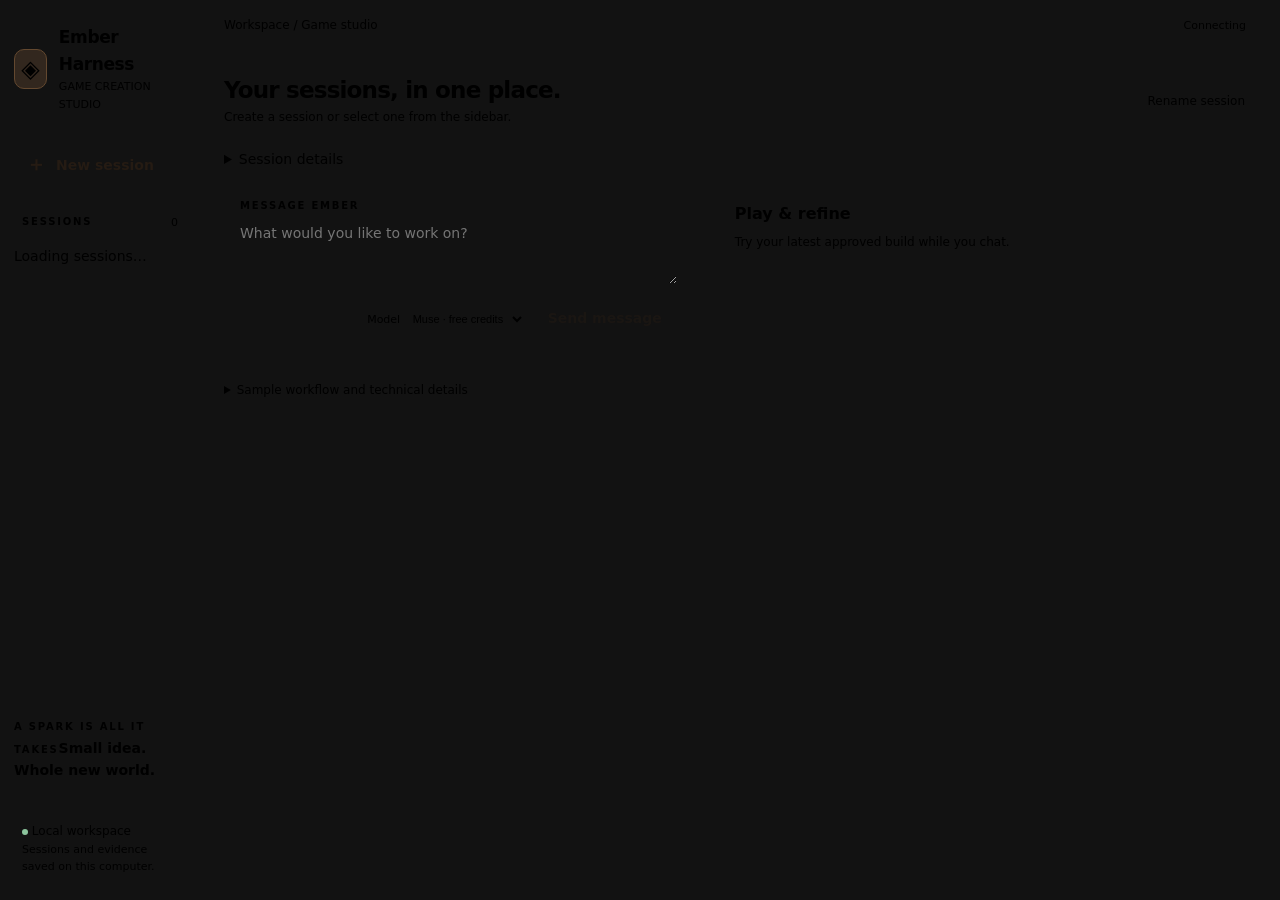
==== ember_harness/ui.html @ b98ec4d0 "Keep game artwork in playable plans and recover swapped page sources" ====
<!doctype html>
<html lang="en"><head><meta charset="utf-8"><meta name="viewport" content="width=device-width,initial-scale=1"><title>Ember Harness</title>
<style>
:root{color-scheme:dark;font:14px/1.6 Inter,Segoe UI,system-ui,sans-serif;background:var(--canvas);color:var(--ink)}*{box-sizing:border-box}body{margin:0}button,input,textarea{font:inherit}button{cursor:pointer;color:inherit}button:disabled{opacity:.45;cursor:default}button:focus-visible,input:focus-visible,textarea:focus-visible,summary:focus-visible{outline:2px solid var(--accent);outline-offset:3px}[hidden]{display:none!important}.layout{display:grid;grid-template-columns:270px minmax(0,1fr);min-height:100vh}.sidebar{background:var(--sidebar);border-right:1px solid var(--line);padding:30px 20px;display:flex;flex-direction:column;gap:26px;height:100vh;position:sticky;top:0}.logo{display:flex;align-items:center;gap:12px}.mark{display:grid;place-items:center;width:36px;height:40px;background:#32271e;border:1px solid #63482f;border-radius:10px;font-size:24px;color:var(--accent)}.logo strong{font-size:17px;letter-spacing:-.4px}.logo small{display:block;font-size:11px;color:var(--ink-muted)}.primary{background:var(--accent)!important;color:#251b13!important;border:1px solid var(--accent)!important;font-weight:600}.new-button{width:100%;padding:12px;border-radius:8px;text-align:left}.new-button span{font-size:20px;vertical-align:-1px;margin-right:10px}.section-label{font-size:10px;letter-spacing:1.8px;font-weight:600;color:var(--ink-muted);text-transform:uppercase}.session-heading{display:flex;justify-content:space-between;align-items:center;padding:0 8px;margin-bottom:12px}.session-heading span:last-child{color:var(--ink-muted);font-size:11px}.session-scroll{flex:1;min-height:0;overflow:auto}.session-item{display:block;width:100%;border:1px solid transparent;background:transparent;text-align:left;padding:11px 12px;border-radius:8px;margin-bottom:6px}.session-item:hover{background:var(--surface)}.session-item[aria-current=true]{background:var(--surface-selected);border-color:var(--line-strong)}.session-name{display:block;overflow:hidden;text-overflow:ellipsis;white-space:nowrap;font-weight:550}.session-meta{display:flex;align-items:center;gap:6px;font-size:11px;color:var(--ink-muted);margin-top:3px}.dot{height:6px;width:6px;border-radius:50%;background:#6a786f;display:inline-block;flex:none}.running .dot{background:#efb577}.completed .dot{background:#8cc59d}.sidebar-footer{border-top:1px solid var(--line);padding:18px 8px 0;color:var(--ink-muted);font-size:11px}.sidebar-footer strong{display:block;font-size:12px;color:var(--ink-muted);font-weight:500}.workspace{min-width:0}.topbar{padding:20px 40px;border-bottom:1px solid var(--line);display:flex;justify-content:space-between;align-items:center;color:var(--ink-muted);font-size:12px}.topbar strong{color:var(--ink);font-weight:500}.badge{background:var(--surface-raised);border:1px solid var(--line-strong);color:var(--ink-muted);border-radius:6px;padding:4px 10px;text-transform:capitalize;font-size:11px}.content{max-width:1260px;padding:36px 40px;margin:auto}.heading{display:flex;justify-content:space-between;gap:24px;align-items:center}.eyebrow{color:var(--accent-soft);font-size:10px;letter-spacing:1.7px;text-transform:uppercase}h1{font-size:29px;line-height:1.25;letter-spacing:-.8px;margin:9px 0}h2{font-size:23px;line-height:1.3}h3{font-size:17px;line-height:1.4}p{color:var(--ink-muted)}.subtitle{margin:8px 0;color:var(--ink-muted);font-size:12px}.button{border:1px solid var(--line-strong);background:var(--surface-raised);border-radius:7px;padding:9px 15px}.button:hover{border-color:var(--accent)}.metrics{display:grid;grid-template-columns:repeat(3,minmax(0,1fr));gap:16px;margin:28px 0}.metric{border:1px solid var(--line);background:var(--surface);padding:17px 20px;border-radius:9px}.metric-label{color:var(--ink-muted);font-size:11px}.metric strong{display:block;font-size:24px;font-weight:550;margin:5px 0 0;line-height:1.4}.metric small{color:var(--ink-muted);font-size:11px}.tabs{display:flex;gap:28px;border-bottom:1px solid var(--line);margin:26px 0}.tabs button{background:transparent;border:0;border-bottom:2px solid transparent;padding:0 0 13px;color:var(--ink-muted);font-size:12px}.tabs button[aria-selected=true]{color:var(--accent-soft);border-bottom-color:var(--accent)}.notice{font-size:12px;border:1px solid #344435;background:var(--surface-raised);border-radius:8px;padding:13px 17px;color:var(--ink-muted)}.panel{border:1px solid var(--line);background:var(--surface);padding:24px;border-radius:9px;margin:18px 0}pre{white-space:pre-wrap;overflow-wrap:anywhere;font:12px/1.6 ui-monospace,monospace;background:var(--surface-inset);padding:16px;border-radius:7px;max-height:520px;overflow:auto}textarea,input{width:100%;background:var(--surface-inset);color:inherit;border:1px solid var(--line-strong);border-radius:7px;padding:11px 12px}textarea{min-height:90px}label{display:block;color:var(--ink);font-size:12px}img{max-width:100%;height:180px;object-fit:contain;image-rendering:pixelated;background:var(--surface-inset);border-radius:8px}.options{display:grid;grid-template-columns:repeat(auto-fit,minmax(200px,1fr));gap:16px}.option{border:1px solid var(--line-strong);padding:16px;border-radius:8px}.actions{display:flex;gap:10px;margin-top:18px;flex-wrap:wrap}.decision{border:1px solid var(--line-strong);background:var(--surface-selected);border-radius:7px;padding:10px 16px}.decline{background:#382723;border-color:#704c3d}.brand{color:var(--accent-soft)}small,.muted{color:var(--ink-muted)}#error{color:#ffb0a2;white-space:pre-wrap}#error:empty{display:none}details{margin:16px 0}summary{cursor:pointer;color:var(--ink)}a{color:var(--accent)}.empty{padding:40px 0;color:var(--ink-muted)}.hash{font:11px monospace;overflow-wrap:anywhere}dialog{width:min(460px,calc(100vw - 32px));color:var(--ink);border:1px solid var(--line-strong);border-radius:12px;background:var(--surface);padding:28px}dialog::backdrop{background:#050b08bb;backdrop-filter:blur(3px)}dialog h2{margin-top:0}dialog input{margin-top:8px}.dialog-error{color:#ffb0a2;font-size:12px}.rename{max-width:330px;margin:16px 0}#save-note{font-size:11px;color:var(--ink-muted)}
@media(max-width:900px){.layout{grid-template-columns:220px minmax(0,1fr)}.content{padding:28px 24px}.topbar{padding:18px 24px}.metrics{gap:8px}.metric{padding:14px}}
@media(max-width:620px){.layout{display:block}.sidebar{position:static;height:auto;padding:18px;gap:16px}.session-scroll{max-height:180px}.sidebar-footer{display:none}.content{padding:24px 18px}.topbar{padding:16px 18px}.heading{align-items:flex-start}.metrics{grid-template-columns:1fr}.tabs{gap:20px}.metric strong{font-size:20px}.metric{padding:12px 16px}}
.chat-thread{display:flex;flex-direction:column;gap:18px;margin:24px 0}.message{max-width:88%;padding:16px 20px;border:1px solid var(--line);border-radius:12px;background:var(--surface-raised);white-space:pre-wrap;overflow-wrap:anywhere}.message.user{align-self:flex-end;background:var(--surface-selected)}.message .message-author{display:block;color:var(--accent-soft);font-size:11px;margin-bottom:8px;font-weight:600}.message .message-status{display:block;color:var(--ink-muted);font-size:11px;margin-top:9px}.composer{border:1px solid var(--line-strong);background:var(--surface);border-radius:12px;padding:14px;margin:24px 0}.composer textarea{background:transparent;border:0;min-height:80px;resize:vertical}.composer .actions{justify-content:space-between;align-items:center;margin:8px 0 0}.composer select,dialog select{background:var(--surface-raised);color:inherit;border:1px solid var(--line-strong);border-radius:7px;padding:8px 12px}dialog select{width:100%;margin-top:8px}.chat-empty{padding:32px 0;text-align:center;color:var(--ink-muted)}.chat-empty h2{color:var(--ink)}.recovery-notice{border-left:3px solid var(--accent);padding:12px 18px;background:var(--surface-selected)}.metrics{margin:18px 0;gap:12px}.metric{padding:10px 16px}.metric strong{display:inline;font-size:16px;margin-left:10px}.metric small{display:none}

.content{max-width:1800px;padding:28px 32px}.workbench{display:grid;grid-template-columns:minmax(320px,1fr) minmax(380px,1.15fr);gap:24px;align-items:start}.chat-column,.preview-column{min-width:0}.preview-column{position:sticky;top:20px;border:1px solid var(--line);background:var(--surface);border-radius:12px;padding:20px}.preview-column h2{font-size:18px;margin:0}.preview-column .panel{padding:16px}.preview-column iframe{height:480px!important}.preview-empty{min-height:300px;display:grid;place-content:center;text-align:center;padding:24px}.brief{border:1px solid var(--line);border-radius:10px;padding:14px 18px;margin:16px 0}.brief summary{font-weight:600}.brief-grid{display:grid;grid-template-columns:1fr 1fr;gap:12px}.brief textarea{min-height:95px;resize:vertical;margin-top:6px}.brief-status{font-size:12px;color:var(--ink-muted)}.chat-thread{margin-top:0}.composer{position:sticky;bottom:12px;box-shadow:0 8px 24px #0a100dcc}.playtest-area .button{margin:8px 6px 0 0}.build-version{color:var(--accent-soft);font-size:12px}.message{max-width:95%}
@media(max-width:1150px){.workbench{grid-template-columns:minmax(0,1fr)}.preview-column{position:static}.composer{position:static}.content{padding:24px}.brief-grid{grid-template-columns:1fr 1fr}}
@media(max-width:620px){.content{padding:20px 16px}.brief-grid{grid-template-columns:1fr}.preview-column{padding:14px}.preview-column iframe{height:360px!important}.heading{flex-wrap:wrap}}
.polish-limits{display:grid;grid-template-columns:repeat(3,minmax(0,1fr));gap:12px;margin:16px 0}@media(max-width:620px){.polish-limits{grid-template-columns:1fr}}
#gameplay-editor fieldset{min-width:0;border:1px solid var(--line-strong);border-radius:8px;margin:16px 0}#gameplay-editor select{max-width:100%;background:var(--surface-raised);color:inherit;border:1px solid var(--line-strong);border-radius:7px;padding:8px}
#proposal-gameplay-review table{width:100%;table-layout:fixed;border-collapse:collapse;font-size:12px}#proposal-gameplay-review th,#proposal-gameplay-review td{text-align:left;vertical-align:top;padding:8px 5px;border-bottom:1px solid var(--line);overflow-wrap:anywhere}#proposal-gameplay-review th:first-child{width:40%}
@media(max-width:620px){#proposal-gameplay-review table{font-size:11px}#proposal-gameplay-review th,#proposal-gameplay-review td{padding:7px 2px}#proposal-gameplay-review th:first-child{width:34%}}

.tabs{gap:8px;overflow-x:auto;white-space:nowrap;padding-bottom:1px}.tabs button{font-size:13px;padding:12px 18px;border-radius:8px 8px 0 0}.tabs button[aria-selected=true]{background:var(--surface-selected)}.tabs button:last-child{margin-left:auto}.view-intro{font-size:14px;margin:0 0 24px}.workflow-section>h2{font-size:18px;margin:0 0 14px}.plan-layout{display:grid;grid-template-columns:minmax(0,1.45fr) minmax(280px,1fr);gap:24px;align-items:start}.workflow-section{margin-top:0;padding:22px;background:var(--surface)}.task-focus{border-left:3px solid var(--accent);padding:14px 20px;margin-bottom:22px;background:var(--surface-raised);border-radius:0 10px 10px 0}.task-focus h2{font-size:19px;margin:5px 0}.task-focus p{margin:6px 0 12px;font-size:12px}#task-run-list:empty{display:none}#handoff-content{max-width:920px}#handoff-content>.actions{margin-bottom:24px}#gameplay-form{margin-top:16px}#finding-form{display:grid;gap:12px}#plan-support .brief-grid{grid-template-columns:1fr}#project-plan .panel{padding:18px}#known-assets{margin-top:24px}#activity>.metrics{margin-top:0}
@media(max-width:1150px){.plan-layout{grid-template-columns:minmax(0,1fr)}.tabs button{padding:11px 12px}}@media(max-width:620px){.tabs{margin:20px 0;gap:2px}.tabs button{font-size:12px;padding:10px 12px}.workflow-section{padding:16px}.task-focus{padding:12px 15px}.topbar{padding:12px 18px}.heading h1{font-size:25px}}

@media(max-width:1150px){#interactive-workbench[data-view="playtest"]>.preview-column{order:-1}}
@media(max-width:620px){.sidebar{padding:14px 16px;gap:12px;display:grid;grid-template-columns:1fr 1fr}.logo strong{font-size:15px}.logo small{font-size:9px}.logo .mark{width:30px;height:34px}.new-button{padding:9px;font-size:12px;text-align:center}.session-scroll{grid-column:1/-1;max-height:80px}.session-heading{display:none}.session-scroll nav{display:flex;gap:8px;overflow-x:auto}.session-item{flex:0 0 170px;padding:8px 10px;margin:0}.heading{flex-wrap:nowrap;gap:10px}.heading>div:first-child{min-width:0}.heading .actions{margin:5px 0 0;flex:none}.heading .button{font-size:10px;padding:7px}.heading h1{font-size:22px;overflow-wrap:anywhere}.topbar{padding:10px 16px}.preview-empty{min-height:180px}}
/* One conversation and one live game; supporting tools open on demand. */
.proposal-preview{border:1px solid #bd8d5d;background:#2a2b1f;padding:16px;border-radius:10px;margin:16px 0}.proposal-preview h3{margin:0}.composer .actions{justify-content:flex-end}.composer-settings{margin:7px 0 0;font-size:11px}.composer-settings>summary{color:var(--ink-muted)}.composer-settings>label{margin-top:10px}.composer-settings select{margin-left:6px}
.layout{grid-template-columns:200px minmax(0,1fr)}.sidebar{padding:24px 14px;gap:22px}.topbar{padding:13px 24px}.content{max-width:none;padding:20px 24px}.heading{gap:12px}.heading h1{font-size:23px;margin:4px 0}.heading .actions{margin:0;gap:8px}.heading .button{font-size:12px;padding:8px 11px}.heading .eyebrow{display:none}.heading .subtitle{margin:4px 0}.rename{margin:8px 0}#save-note:empty{display:none}
#interactive-workbench{grid-template-columns:minmax(330px,.85fr) minmax(0,1.3fr);gap:20px;margin-top:20px;align-items:stretch}#chat{min-width:0;border:1px solid var(--line);border-radius:12px;background:var(--surface);overflow:hidden}.conversation-heading{padding:17px 20px;border-bottom:1px solid var(--line)}.conversation-heading h2{font-size:16px;margin:0}.conversation-heading p{margin:3px 0 0}.chat-column{display:flex;flex-direction:column;min-height:0}.conversation-scroll{padding:20px;overflow:auto;min-height:180px;flex:1;overscroll-behavior:contain;scrollbar-width:thin}.chat-thread{gap:14px;margin:0}.message{padding:13px 16px;font-size:13px;max-width:96%}.message .message-author{margin-bottom:5px}.chat-empty{padding:34px 8px}.chat-empty h2{font-size:24px}.chat-empty p{font-size:13px}.composer{position:static;margin:0;border:0;border-top:1px solid var(--line);border-radius:0;padding:12px 16px;box-shadow:none;background:var(--surface-raised)}.composer textarea{min-height:70px;max-height:170px;padding:8px 0;resize:vertical}.composer .actions{gap:8px}.composer .actions>label{font-size:11px}.composer select{font-size:11px;padding:5px;max-width:170px}.composer #model-note{margin:6px 0 0;font-size:10px}.task-focus{padding:10px 14px;margin-bottom:18px}.task-focus h2{font-size:15px}.task-focus p{display:none}.task-focus .button{font-size:11px;padding:5px 9px}.conversation-scroll>.panel,.conversation-scroll #review .panel{padding:16px}
.preview-column{position:static;padding:18px;min-width:0;overflow:auto;scrollbar-width:thin}.preview-column>h2{font-size:16px}.preview-column>#build-result>.panel{padding:0;margin:16px 0 0;border:0;background:transparent}.preview-column .build-version{font-size:11px}.preview-column #build-result h3{font-size:17px;margin:6px 0}.preview-column iframe{height:clamp(340px,52vh,700px)!important;margin:12px 0 0!important;display:block}.preview-column iframe:fullscreen{height:100vh!important;width:100vw!important;border:0!important;border-radius:0!important}.game-toolbar{display:flex;gap:7px;flex-wrap:wrap;margin:12px 0}.game-toolbar .button{font-size:12px;padding:7px 10px;text-decoration:none;display:inline-flex;align-items:center}.game-toolbar a{color:var(--ink)}.playtest-area label{margin-top:14px}.playtest-area textarea{min-height:74px;font-size:12px}.playtest-area details{margin:10px 0}.playtest-area details summary{font-size:11px}.playtest-area .button{font-size:12px}.preview-empty{min-height:clamp(260px,52vh,650px);border:1px dashed var(--line-strong);border-radius:10px;margin:18px 0;background:radial-gradient(ellipse at center,#21372a55,transparent 70%)}.preview-empty h3{font-size:22px!important}.preview-empty p{max-width:340px;font-size:13px}.playtest-guidance{font-size:12px;margin:8px 0;color:var(--ink-muted)}#playtest{margin:20px 0 0;border-top:1px solid var(--line);padding-top:16px}#playtest>summary{font-size:12px}#playtest .workflow-section{padding:16px}.preview-column .workbench{display:block}#playtest .view-intro{margin-bottom:12px}
#workspace-tools{position:fixed;inset:0 0 0 auto;margin:0;height:100dvh;max-height:100dvh;width:min(720px,94vw);max-width:94vw;border-radius:12px 0 0 12px;padding:24px;overflow:auto}#workspace-tools::backdrop{background:#050b0870;backdrop-filter:blur(2px)}.tool-heading{display:flex;justify-content:space-between;align-items:center;gap:12px;margin-bottom:20px}.tool-heading h2{font-size:20px;margin:0}#workspace-tools>details{border-top:1px solid var(--line);padding:16px 0;margin:0}#workspace-tools>details>summary{font-weight:600}.plan-layout{display:block}.view-intro{font-size:13px;margin:16px 0}.workflow-section{margin:16px 0}#handoff-content{max-width:100%}.mobile-preview-link{display:none}
@media(min-width:1000px){.layout{height:100dvh;min-height:0}.workspace{display:flex;flex-direction:column;min-height:0}.content{display:flex;flex-direction:column;min-height:0;flex:1;width:100%;margin:0}.heading{flex:none}#interactive-workbench{flex:1;min-height:0}#chat{display:flex;flex-direction:column}#build-workbench{min-height:0;flex:1;display:flex}#build-workbench>.chat-column{flex:1}.preview-column{min-height:0}}
@media(max-width:999px){.layout{display:block}.sidebar{position:static;height:auto;display:grid;grid-template-columns:1fr 1fr;padding:14px 18px;gap:12px}.sidebar-footer,.session-heading{display:none}.session-scroll{grid-column:1/-1;max-height:78px}.session-scroll nav{display:flex;gap:8px;overflow:auto}.session-item{flex:0 0 170px;margin:0;padding:8px}.new-button{text-align:center;padding:8px}.content{padding:18px}.topbar{padding:10px 18px}#interactive-workbench{grid-template-columns:minmax(0,1fr)}.conversation-scroll{max-height:46vh}.composer{position:static}.mobile-preview-link{display:inline-block;font-size:12px}.heading{flex-wrap:wrap}.heading h1{font-size:22px}.heading .actions{flex-wrap:wrap}.preview-column{padding:16px}.preview-column iframe{height:440px!important}#workspace-tools{padding:18px}}
@media(max-width:620px){.brief-grid{grid-template-columns:minmax(0,1fr)}.heading>div{max-width:100%}.heading .actions{margin-top:5px}.heading .button{font-size:11px}.conversation-scroll{padding:16px}.conversation-heading{padding:14px 16px}.preview-column iframe{height:360px!important}.composer select{max-width:140px}.game-toolbar .button{font-size:11px}.playtest-area .button{margin-right:0}#workspace-tools .button{max-width:100%;white-space:normal}.tool-heading .button{font-size:12px;padding:7px}}
.voice-input{display:flex;align-items:center;gap:10px;flex-wrap:wrap;margin:8px 0}.voice-input small{flex:1;min-width:160px;font-size:11px}.voice-input.listening .voice-button{border-color:var(--accent);color:var(--accent)}.fix-steps{list-style:none;padding:0;margin:18px 0;display:grid;gap:10px}.fix-steps li{display:flex;gap:10px;align-items:center;color:var(--ink-muted);font-size:12px}.fix-steps li::before{content:'';width:9px;height:9px;border-radius:50%;border:1px solid #69816f;flex:none}.fix-steps li[data-state=done]::before{background:#8cc59d;border-color:#8cc59d}.fix-steps li[data-state=current]{color:var(--accent-soft)}.fix-steps li[data-state=current]::before{background:var(--accent);border-color:var(--accent);box-shadow:0 0 0 4px #f4af7318}.fix-evidence{border-left:2px solid #668b70;padding-left:12px;font-size:12px}.fix-evidence p{margin:5px 0}
</style><link rel="stylesheet" href="/ui-library.css"><script src="/ui-library.js"></script><script src="/voice-input.js"></script></head><body>
<div class="layout"><aside class="sidebar" aria-label="Sessions">
<div class="logo"><span class="mark" aria-hidden="true">◈</span><div><strong>Ember Harness</strong><small>GAME CREATION STUDIO</small></div></div>
<button id="new-session" class="new-button primary"><span aria-hidden="true">＋</span>New session</button>
<div class="session-scroll"><div class="session-heading"><span class="section-label">Sessions</span><span id="session-count">0</span></div><nav id="session-list" aria-label="Saved sessions"><p class="muted">Loading sessions…</p></nav></div>
<div class="sidebar-forge" aria-hidden="true"><span class="section-label">A spark is all it takes</span><strong>Small idea.<br>Whole new world.</strong><span class="forge-line"></span></div>
<div class="sidebar-footer"><strong><span class="dot" style="background:#8cc59d"></span> Local workspace</strong>Sessions and evidence saved on this computer.</div>
</aside><div class="workspace">
<header class="topbar"><span>Workspace <span aria-hidden="true">/</span> <strong>Game studio</strong></span><span class="badge" id="status">Connecting</span></header>
<main class="content"><div class="heading"><div><div class="eyebrow">Your next world starts here</div><h1 id="session-title">Your sessions, in one place.</h1><p class="subtitle" id="saved">Create a session or select one from the sidebar.</p></div><div class="actions"><button id="recover" class="button primary" hidden>Resume workflow</button><button id="save" class="button">Rename session</button></div></div>
<div class="rename" id="rename-area" hidden><label>Session name<input id="rename-name" maxlength="120"></label><div class="actions"><button id="rename-confirm" class="button">Save changes</button><button id="rename-cancel" class="button">Cancel</button></div></div><p id="save-note" role="status"></p>
<details class="session-details"><summary>Session details</summary><div class="metrics"><div class="metric"><span class="metric-label">Decisions recorded</span><strong id="decision-count">0</strong><small>Owner review history</small></div><div class="metric"><span class="metric-label">Pending reviews</span><strong id="pending-count">0</strong><small>Waiting for your response</small></div><div class="metric"><span class="metric-label">Session progress</span><strong id="progress">Ready</strong><small id="progress-detail">Start a workflow to begin</small></div></div>
</details><div id="workspace-nav"></div>
<details id="project-brief" class="brief" hidden><summary>Project brief <span id="brief-summary" class="muted"></span></summary><p class="subtitle">Ember remembers your answers as you chat. Tell it whenever you want to change direction.</p><div id="brief-answers"></div><button id="brief-chat" class="button" type="button">Continue planning in chat</button><p id="brief-status" class="brief-status" role="status"></p></details><p id="error" role="alert"></p><section id="chat" role="tabpanel"><p id="recovery-note" class="recovery-notice" hidden></p><div class="workbench"><div class="chat-column"><div id="messages" class="chat-thread" role="log" aria-label="Conversation"></div><section id="agent-progress" class="panel" aria-label="Agent progress" aria-live="polite" hidden></section><section id="review" aria-label="Workflow review"></section><form id="chat-form" class="composer"><label for="chat-input" class="section-label">Message Ember</label><textarea id="chat-input" maxlength="8000" placeholder="What would you like to work on?" required></textarea><div class="actions"><label>Model <select id="chat-provider"><option value="muse">Muse · free credits</option></select></label><button id="chat-send" class="button primary" type="submit" disabled>Send message</button></div><p id="model-note" class="subtitle"></p></form></div><aside class="preview-column" aria-label="Game preview workspace"><h2>Play & refine</h2><p class="subtitle">Try your latest approved build while you chat.</p><section id="build-result" aria-label="Build result"></section></aside></div></section><section id="activity" role="tabpanel" hidden><h3>Agent activity</h3><pre id="chat-log">No messages yet.</pre><h3>Workflow execution log</h3><pre id="log"></pre><h3>Audit trail</h3><pre id="audit"></pre><p class="hash" id="store"></p></section><section id="report" role="tabpanel" hidden><button id="verify" class="button">Verify current evidence</button><pre id="verification" hidden></pre><pre id="result">Complete a workflow to see its report.</pre></section>
<details><summary class="subtitle">Sample workflow and technical details</summary><button id="run-workflow" class="button" hidden>Start sample workflow</button><p class="notice">Ember Courier sample: scope → concept → asset acceptance → bug fix → verification. Each approval applies only to the packet you review. <span id="mode"></span> Background work continues when Ember closes. Interrupted workflows can resume from saved checkpoints. Uncertain partial writes require inspection.</p></details>
</main></div></div>
<dialog id="new-dialog" aria-labelledby="new-title"><form id="new-form"><h2 id="new-title">Create a new session</h2><p id="new-description">Name this conversation and choose where to save its project.</p><label>Session name<input id="session-name" maxlength="120" placeholder="e.g. Courier asset review" required autocomplete="off"></label><label style="margin-top:16px">Model<select id="new-provider"><option value="muse">Muse · up to $150 free credits</option></select></label><label style="margin-top:16px">Save projects in<input id="project-parent" maxlength="2048" required autocomplete="off" spellcheck="false"></label><div class="actions"><button id="project-browse" class="button" type="button">Choose folder…</button></div><p class="subtitle">Ember creates a separate project folder here and remembers this location for new sessions.</p><p class="dialog-error" id="new-error" role="alert"></p><div class="actions"><button id="start" class="button primary" type="submit">Create session</button><button id="cancel-new" class="button" type="button">Cancel</button></div><p class="subtitle">Your conversation is saved with this session. Workflows ask for approval before acting.</p></form></dialog>
<script>

const token=location.hash.slice(1)||sessionStorage.getItem('ember-token')||'';sessionStorage.setItem('ember-token',token);history.replaceState(null,'',location.pathname);
const $=id=>document.getElementById(id);let current='',busy=false,activeSession=null,historyKey='',chatKey='',sending=false,buildReviewRef=null,buildKey='',previewState=null,autoPreviewRef=null,localRequest=null,lastState=null;const urls=[];const briefFields=['goal','controls','visual_direction','constraints'];let briefSession=null;const sessionDrafts=new Map();
let smokeRun=null,detachedPreviewURL=null;
let assetUpdateState=null;
let fileApply=null;
let buildLoading=null;
let polishKey='';const polishURLs=[],polishDrafts=new Map();
async function api(path,body){const r=await fetch('/api/'+path,{method:body?'POST':'GET',headers:{'X-Ember-Token':token,...(body?{'Content-Type':'application/json'}:{})},body:body?JSON.stringify(body):undefined});const d=await r.json();if(!r.ok)throw Error(d.error);return d}
function el(tag,text,parent){const n=document.createElement(tag);if(text!==undefined){if(['button','summary','a','h2'].includes(tag)&&EmberUI.actions[text])EmberUI.label(n,text);else n.textContent=text;}if(parent)parent.append(n);return n}
function detail(title,data,parent){const d=el('details',undefined,parent);el('summary',title,d);el('pre',JSON.stringify(data,null,2),d)}
function renderBuildLoading(){
  const overlay=$('build-loading');if(!overlay)return;
  const active=!!buildLoading&&buildLoading.sid===activeSession?.id;
  overlay.hidden=!active;$('build-result').setAttribute('aria-busy',String(active));
  overlay.parentElement.classList.toggle('is-applying',active);
  for(const child of overlay.parentElement.children)if(child!==overlay)child.inert=active;
  if(active){
    $('build-loading-title').textContent=buildLoading.phase==='preview'?'Opening your updated game…':'Applying your changes…';
    $('build-loading-detail').textContent=buildLoading.phase==='preview'?'Getting the new version ready to play.':'Your approved changes are being applied.';
  }
}
function finishBuildLoading(state){
  if(!state||buildLoading!==state)return;
  clearTimeout(state.timer);buildLoading=null;renderBuildLoading();
}
function beginBuildLoading(ref){
  finishBuildLoading(buildLoading);
  const state={sid:activeSession?.id,ref,phase:'applying'};buildLoading=state;
  $('build-loading').parentElement.scrollTop=0;renderBuildLoading();return state;
}
async function preview(ref,choice,parent){try{const r=await fetch('/api/image?'+new URLSearchParams({ref,...(choice?{choice}:{})}),{headers:{'X-Ember-Token':token}});if(!r.ok)throw Error((await r.json()).error);const url=URL.createObjectURL(await r.blob());urls.push(url);const img=el('img',undefined,parent);img.src=url;img.alt=choice||'Asset awaiting acceptance'}catch(e){el('p','Preview unavailable: '+e.message,parent)}}
async function respond(ref,choice,label){
  if(busy||sending)return;
  const reviewed=lastState?.requests.find(r=>r.ref===ref)?.payload.body;
  const isBuild=buildReviewRef===ref,isPlan=!!reviewed?.project_plan,isWorkspace=!!(reviewed?.workspace||reviewed?.workspace_apply),quote=label||'Approve reviewed changes';
  const sid=activeSession?.id;let startBuild=null;
  busy=true;document.querySelectorAll('.decision').forEach(b=>b.disabled=true);
  const loading=isBuild&&choice==='approve'?beginBuildLoading(ref):null;
  if(isBuild&&choice==='approve'&&lastState?.chat_activity?.kind==='playtest_fix'&&reviewed?.build?.turn_id===lastState.chat_activity.turn_id){fileApply={sid:activeSession.id,ref,state:'applying'};renderAgentActivity(lastState)}
  try{
    const result=await api('decide',{ref,choice,quote});
    if(isBuild&&choice==='approve'&&result.build?.status==='completed')autoPreviewRef=ref;
    else finishBuildLoading(loading);
    current='';$('error').textContent='';await refresh();
    if($('error').textContent)finishBuildLoading(loading);
    if(choice==='approve'&&isPlan&&activeSession?.id===sid){
      showWorkspace('chat');
      if(lastState.project_plan?.active&&lastState.project_plan.approved.ref===ref){
        const task=lastState.project_plan.tasks.find(t=>t.id===lastState.project_plan.selected_task);
        startBuild={sid,planRef:ref,title:task?.title};
      }
    }else if(choice==='approve'&&isWorkspace)showWorkspace(lastState.requests.some(r=>!r.decision)?'chat':'plan');
  }catch(e){finishBuildLoading(loading);$('error').textContent=e.message;if(fileApply?.ref===ref){fileApply.state='failed';fileApply.error=e.message;renderAgentActivity(lastState)}}
  finally{busy=false;if(fileApply?.ref===ref&&fileApply.state==='applying'){fileApply=null;renderAgentActivity(lastState)}document.querySelectorAll('.decision').forEach(b=>b.disabled=b.dataset.needsScopeAck==='true')}
  if(startBuild&&activeSession?.id===sid)await sendMessage('Plan approved. Start building: '+startBuild.title,'plan-build-'+ref.slice(0,40),startBuild);
}
function decision(parent,text,ref,choice,cls=''){
  const button=el('button',text,parent);button.className='decision '+cls;button.disabled=busy||sending;
  button.onclick=()=>respond(ref,choice,text);
  return button;
}
function renderReview(s){
  const pending=s.requests.filter(r=>!r.decision).sort((a,b)=>Number(!!b.payload.body.git_task)-Number(!!a.payload.body.git_task));
  const key=JSON.stringify([s.session?.id,s.status,pending.map(r=>[r.ref,!!r.widening_acknowledged]),s.requests.length]);
  if(key===current){document.querySelectorAll('.decision').forEach(b=>b.disabled=busy||sending||s.chat_activity?.state==='active'||b.dataset.needsScopeAck==='true'||b.dataset.needsAssetAccept==='true');renderProposalCheck(s);renderQualityCheck(s);return;}current=key;urls.splice(0).forEach(URL.revokeObjectURL);
  $('review').replaceChildren();$('proposal-preview-host').replaceChildren();$('review').hidden=!pending.length;buildReviewRef=null;
  if(!pending.length)return;
  const r=pending[0],body=r.payload.body,p=el('div',undefined,$('review'));p.className='panel';
  if(body.workspace||body.workspace_apply){
    const w=body.workspace||body.workspace_apply,exact=!!body.workspace_apply;
    el('small','EXISTING WORKSPACE',p).className='brand';
    const importing=w.stage?.startsWith('import_');
    el('h3',exact?(importing?'Review exact browser import':'Review exact sandbox setup'):({scan:'Review workspace scan',plan:'Review setup planning',apply:'Review sandbox permissions',import_plan:'Review browser source inspection',import_apply:'Review import sandbox permissions'})[w.stage],p);
    el('p','Source: '+w.source,p).className='hash';
    el('p',w.stage==='scan'?'Inventory file names and metadata. Read bounded ignore files and passive Git HEAD/reference metadata; exclude secrets, links, dependencies and paused engine paths. Git config, hooks and commands are not used.':w.stage==='plan'?'Check the saved inventory and prepare a setup diff. Existing files are compared by hash; no project files are written.':w.stage==='import_plan'?'Read and validate the supported browser source files and show their complete contents. This inspection does not copy source; copying requires the later sandbox contract and exact action review.':'Create only the files marked create, in the empty sandbox shown below. The source project stays unchanged.',p);
    if(importing)el('p','Read only supported flat browser sources, then copy their exact reviewed bytes into a separate import sandbox. Current game adoption needs a separate scoped build review.',p);
    if(w.stage==='apply'||w.stage==='import_apply'){el('p','Sandbox: '+(importing?w.import_sandbox:w.sandbox),p).className='hash';workspaceDiff(w.plan,p)}
    detail('Exact permissions and review reference',{ref:r.ref,contracts:body.contracts,action:body.action},p);
    const actions=el('div',undefined,p);actions.className='actions';
    decision(actions,exact?(importing?'Approve exact browser import':'Approve exact sandbox setup'):({scan:'Approve read-only scan',plan:'Approve setup planning',apply:'Approve sandbox permissions',import_plan:'Approve browser source inspection',import_apply:'Approve import sandbox permissions'})[w.stage],r.ref,'approve','primary');
    decision(actions,'Discard workspace step',r.ref,'decline');return;
  }
  if(body.project_plan){
    el('small','PROJECT PLAN · REVIEW BEFORE WORK',p).className='brand';
    const doc=body.project_plan.document,c=body.contracts[0].contract;
    el('h3',doc.scope.game_concept,p);el('p',doc.scope.core_loop,p);
    for(const [key,label] of [['features','Ordered build tasks'],['out_of_scope','Out of scope'],['done_criteria','Project completion criteria']]){
      el('h4',label,p);const list=el('ol',undefined,p);doc.scope[key].forEach(text=>el('li',text,list));
    }
    el('p','Estimated artwork: '+Object.entries(doc.scope.asset_budget).map(([name,count])=>name+': '+count).join(' · ')+' (planning only)',p);
    detail('Art direction',doc.art_direction,p);
    el('p','Approval saves this project scope for up to 24 hours. Each build still needs its exact review, and every changed asset needs acceptance. Tasks are not marked complete by applying files.',p);
    el('p','Approving starts Muse on the first selected task and keeps you in chat. A Building mode notice shows its progress; you review the resulting changes before applying them.',p).className='subtitle';
    const amendment=body.project_plan.amendment,needsAck=!!amendment?.warnings.length;
    if(amendment){detail('Changes from the previous scope',amendment,p);if(needsAck)el('p','Review and acknowledge these scope changes separately before approving the amendment.',p)}
    const actions=el('div',undefined,p);actions.className='actions';
    if(needsAck){const ack=el('button',r.widening_acknowledged?'Scope changes acknowledged':'Acknowledge scope changes',actions);ack.className='button';ack.disabled=!!r.widening_acknowledged||busy||sending;
      ack.onclick=async()=>{if(busy||sending)return;busy=true;ack.disabled=true;try{await api('project-plan',{session_id:s.session.id,action:'acknowledge',ref:r.ref});$('error').textContent=''}catch(e){$('error').textContent=e.message}finally{busy=false;current='';await refresh()}};
    }
    const approve=decision(actions,'Approve project plan',r.ref,'approve','primary');
    if(needsAck&&!r.widening_acknowledged){approve.disabled=true;approve.dataset.needsScopeAck='true'}
    decision(actions,'Discard project plan',r.ref,'decline');detail('Exact scope contract and review reference',{ref:r.ref,contracts:body.contracts},p);
    return;
  }
  if(body.git_task){
    const run=body.git_task;el('small','LOCAL GIT REPAIR · REVIEW BEFORE EXECUTION',p).className='brand';el('h3',run.goal,p);el('p',run.notice,p);
    el('p','Branch: '+run.branch,p).className='hash';
    for(const [name,source] of Object.entries(run.candidate_files)){if(source===run.baseline_files[name])continue;const change=el('details',undefined,p);el('summary','Exact change · '+name,change);el('h4','Before',change);el('pre',run.baseline_files[name]||'',change);el('h4','Proposed',change);el('pre',source,change)}
    detail('Frozen regression checks',run.gameplay_plan,p);detail('Exact worker and independent verifier permissions',body.contracts,p);
    const actions=el('div',undefined,p);actions.className='actions';decision(actions,'Approve local Git repair',r.ref,'approve','primary');decision(actions,'Discard Git repair',r.ref,'decline');return;
  }
  if(body.build){
    buildReviewRef=r.ref;
    el('small',body.build.restore_from?'READY TO RESTORE':'READY TO BUILD',p).className='brand';el('h3',body.build.title,p);el('p',body.build.summary,p);
    const files=body.build.files||[{name:'index.html',before_sha256:body.build.before_sha256}];
    el('p',files.map(file=>(file.before_sha256?'Update ':'Create ')+file.name).join(' · '),p);
    const assetCount=(body.asset_actions||[]).length;
    el('small',assetCount?'Acceptance covers each listed asset and these exact file changes. Try the proposal before accepting.':'One approval applies all of these exact file changes and opens the preview.',p);
    if(body.build.asset)detail('Asset specification and measured export',body.build.asset,p);
    if(body.build.asset_source)detail('Asset source and recorded export',body.build.asset_source,p);
    if(body.build.mechanics)renderMechanicBinding(body.build.mechanics,p);
    if(body.build.sprite_plan)renderSpritePlan(body.build.sprite_plan,p,s,[],urls);
    const acceptBoxes=[];
    if(assetCount>1){
      const list=el('fieldset',undefined,p);el('legend','Accept each changed artwork',list);
      const assets=[...(body.build.sprite_assets||[]),...(body.build.asset?[body.build.asset]:[])];
      for(const action of body.asset_actions){
        const asset=assets.find(a=>a.package_sha256===action.args.sha256),label=el('label',undefined,list);
        label.style.display='block';const box=el('input',undefined,label);box.type='checkbox';
        label.append(document.createTextNode(' Accept '+(asset?.spec?.display_name||asset?.spec?.id||'reviewed artwork')));acceptBoxes.push(box);
      }
    }
    if(body.build.project_scope)detail('Approved project scope and task',body.build.project_scope,p);
    if(s.project_plan?.active&&!body.build.restore_from){const git=el('button','Verify this proposal with Git',p);git.className='button';git.disabled=busy||sending||!s.gameplay_plan?.plan.scenarios.length;git.onclick=()=>gitCommand('prepare-proposal',{request_ref:r.ref,expected_manifest:s.build?.completed.at(-1)?.manifest||{}});el('small','Optional clean before/head verification in isolated local Git history. This starts with a separate permission review and makes no model call.',p)}
    const checks=el('section',undefined,p);checks.id='proposal-gameplay-review';checks.setAttribute('aria-label','Proposal gameplay comparison');
    const quality=el('section',undefined,p);quality.id='proposal-quality-review';quality.setAttribute('aria-label','Game verification');
    const code=el('details',undefined,p);el('summary','View code changes',code);el('pre',body.build.diff,code);
    const permissions=el('details',undefined,p);el('summary','Permissions and checks',permissions);
    el('p',body.build.restore_from?'Restoration stays in this session and does not call Muse.':'Changes are limited to this session project. Muse uses the shared credit budget.',permissions);
    for(const check of body.build.checks)el('p',check,permissions);
    detail('Exact contracts and audit reference',{ref:r.ref,contracts:body.contracts},permissions);
    const actions=el('div',undefined,p);actions.className='actions';
    const tryBuild=el('button','Try proposed changes',actions);tryBuild.className='button';
    const acceptButton=decision(actions,assetCount>1?'Accept '+assetCount+' assets & play':assetCount?'Accept asset & play':body.build.restore_from?'Approve restore & play':'Approve & play',r.ref,'approve','primary');
    if(s.chat_activity?.state==='active')acceptButton.disabled=true;
    if(acceptBoxes.length){const update=()=>{acceptButton.dataset.needsAssetAccept=String(acceptBoxes.some(box=>!box.checked));acceptButton.disabled=busy||sending||acceptButton.dataset.needsAssetAccept==='true'};acceptBoxes.forEach(box=>box.onchange=update);update()}
    const change=el('button','Request changes',actions);change.className='button';change.disabled=busy||sending;
    decision(actions,'Discard',r.ref,'decline');
    const trial=el('section',undefined,$('proposal-preview-host'));trial.hidden=true;trial.className='proposal-preview';trial.setAttribute('aria-label','Proposal preview');
    tryBuild.onclick=async()=>{
      if(trial.querySelector('iframe')){trial.hidden=!trial.hidden;tryBuild.textContent=trial.hidden?'Try proposed changes':'Hide proposal preview';if(!trial.hidden)trial.scrollIntoView({block:'nearest'});return}
      const sid=s.session.id;tryBuild.disabled=true;
      try{const result=await api('proposal-preview?'+new URLSearchParams({session_id:sid,ref:r.ref}));
        if(activeSession?.id!==sid||!trial.isConnected||result.request_ref!==r.ref)return;
        el('h3','Proposed changes · not applied',trial);el('p','Try this version, then approve it or request changes in chat. Your approved game is below.',trial).className='subtitle';
        const back=el('button','Return to approved game',trial);back.className='button';back.onclick=()=>{trial.hidden=true;tryBuild.textContent='Try proposed changes';$('build-result').scrollIntoView({block:'nearest'})};
        prototypeFrame(trial,'Proposed browser prototype · not applied').srcdoc=previewDocument(result.html);
        trial.hidden=false;tryBuild.textContent='Hide proposal preview';trial.scrollIntoView({block:'nearest'});$('error').textContent='';
      }catch(error){if(trial.isConnected)$('error').textContent=error.message}
      finally{tryBuild.disabled=false}
    };
    const edit=el('div',undefined,p);edit.hidden=true;
    const label=el('label','What should change?',edit),note=el('textarea',undefined,label);note.maxLength=2000;
    const send=el('button','Send changes to Muse',edit);send.className='button primary';const turnId=crypto.randomUUID();
    change.onclick=()=>{edit.hidden=!edit.hidden;if(!edit.hidden)note.focus()};
    send.onclick=async()=>{
      if(busy||sending)return;
      if(!note.value.trim()){$('error').textContent='Describe what you want changed.';note.focus();return}
      sending=true;beginChatRequest(note.value,turnId);send.disabled=true;send.textContent='Preparing revision…';
      try{await api('request-changes',{ref:r.ref,note:note.value,id:turnId});$('error').textContent=''}
      catch(e){$('error').textContent=e.message}
      finally{sending=false;localRequest=null;current='';chatKey='';await refresh()}
    };
    renderProposalCheck(s);renderQualityCheck(s);
    return;
  }
  el('small','SAMPLE WORKFLOW',p).className='brand';
  if(r.payload.kind==='contracts'){
    el('h3','Review the next step',p);for(const item of body.contracts)el('p',item.contract.goal,p);
    detail('Permissions and complete contracts',body.contracts,p);
  }else if(r.payload.kind==='choice'){
    el('h3','Choose your concept',p);const grid=el('div',undefined,p);grid.className='options';
    for(const option of body.options){const card=el('div',undefined,grid);card.className='option';el('h3',option.choice,card);el('p',option.pitch,card);preview(r.ref,option.choice,card);decision(card,'Select '+option.choice,r.ref,option.choice)}
  }else{
    el('h3',body.action.tool==='asset.accept'?'Accept this asset':'Review the next action',p);
    detail('Action details',body.action,p);if(body.action.tool==='asset.accept')preview(r.ref,null,p);
  }
  const actions=el('div',undefined,p);actions.className='actions';
  if(r.payload.kind!=='choice')decision(actions,body.action?.tool==='asset.accept'?'Accept asset':'Approve this step',r.ref,'approve','primary');
  decision(actions,'Decline and stop',r.ref,'decline');detail('Complete review packet',r.payload,p);
  if(s.status!=='running')p.querySelectorAll('.decision').forEach(button=>button.disabled=true);
}
const proposalCheckRuns=new Map();
const qualityURLs=[];
function renderQualityCheck(s){
  const area=$('proposal-quality-review');if(!area)return;
  const report=s.build?.quality_check,key=JSON.stringify([report,s.chat_activity?.state]);
  if(area.dataset.key===key)return;area.dataset.key=key;qualityURLs.splice(0).forEach(URL.revokeObjectURL);area.replaceChildren();
  el('h4','Game verification',area);
  if(!report){el('p',s.chat_activity?.state==='active'?'Testing and visual review are in progress…':'Automatic verification has not run for this proposal.',area);return;}
  const labels={passed:'Checks passed · ready for your review',needs_changes:'Verification found issues to fix',unavailable:'Verification incomplete',stale:'Verification is stale'};
  el('p',labels[report.status]||'Verification incomplete',area).setAttribute('role','status');
  const observed=report.observations?.candidate;
  el('p','Gameplay assertions: '+(observed?.gameplay?.outcome||'not run')+' · AI visual review: '+(report.verdict?'completed':'not completed'),area);
  if(report.verdict)el('p',report.verdict.summary,area);
  if(report.issues?.length){const list=el('ul',undefined,area);for(const issue of report.issues)el('li',issue,list);}
  if(report.status!=='stale'&&observed){
    const captures=el('details',undefined,area);el('summary','View game screenshots',captures);
    for(const view of observed.viewports){for(const name of [view.screenshot,view.action_screenshot].filter(Boolean)){
      const figure=el('figure',undefined,captures);figure.className='artwork-preview';
      el('figcaption',view.name+(name===view.action_screenshot?' · during movement':' · after input'),figure);
      const img=el('img',undefined,figure);img.alt=view.name+' game verification · '+name;const note=el('small',undefined,figure);
      fetch('/api/quality-image?'+new URLSearchParams({session_id:s.session.id,ref:report.request_ref,name}),{headers:{'X-Ember-Token':token}})
        .then(async response=>{if(!response.ok)throw Error('Verification screenshot is unavailable');return response.blob()})
        .then(blob=>{if(img.isConnected){const url=URL.createObjectURL(blob);qualityURLs.push(url);img.src=url}})
        .catch(error=>{if(img.isConnected){img.hidden=true;note.textContent=error.message}});
    }}
    detail('Executed gameplay checks',report.checks,captures);
  }
  if(['needs_changes','unavailable'].includes(report.status)){
    const fix=el('button','Fix verification issues',area);fix.className='button';fix.disabled=busy||sending||s.chat_activity?.state==='active';
    fix.onclick=async()=>{if(sending||busy)return;const id=crypto.randomUUID(),note='Fix the verification issues against my original request. Inspect the saved screenshots, preserve the useful proposed changes and existing checks, and return a tested revision.';
      sending=true;beginChatRequest(note,id);fix.disabled=true;
      try{await api('request-changes',{ref:report.request_ref,note,id});$('error').textContent=''}catch(error){$('error').textContent=error.message}
      finally{sending=false;localRequest=null;current='';chatKey='';await refresh()}};
  }
  el('small','Browser checks and AI visual judgment cover the shown evidence. Human playtesting and acceptance remain yours.',area);
}
function renderProposalCheck(s){
  const area=$('proposal-gameplay-review'),check=s.build?.proposal_check;if(!area||!check||check.request_ref!==buildReviewRef)return;
  const sid=s.session.id,ref=check.request_ref,local=proposalCheckRuns.get(ref),dirty=gameplayDraft?.sid===sid&&gameplayDraft.dirty;
  const key=JSON.stringify([ref,check.state,check.reason,check.revision,check.report?.report_id,local,!!dirty,s.polish_available?.ready]);
  if(area.dataset.key===key)return;area.dataset.key=key;area.replaceChildren();
  el('h4','Test before approval',area);
  const labels={not_configured:'No gameplay plan configured',not_run:'Proposal checks have not run',stale:'Previous comparison is stale',passed:'Proposed gameplay checks passed',regressions_observed:'Gameplay regressions found',checks_failed:'Proposed gameplay checks failed'};
  el('p',local?.running?'Comparing fresh copies of the current and proposed game…':labels[check.state]||'Comparison unavailable',area).setAttribute('role','status');
  el('small',dirty?'Save or reload your gameplay plan draft before comparing.':check.reason,area);
  if(local?.error)el('p',local.error,area);
  if(!check.configured){
    const setup=el('button','Set up gameplay checks',area);setup.className='button';setup.onclick=()=>{$('gameplay-plan').open=true;$('gameplay-plan').scrollIntoView({block:'start'})};return;
  }
  const run=el('button',local?.running?'Checking proposal…':'Check proposed changes',area);run.className='button';
  run.disabled=!!local?.running||!!dirty||!s.polish_available?.ready;
  if(!s.polish_available?.ready)el('p',s.polish_available?.reason||'Browser tooling is unavailable',area);
  run.onclick=async()=>{
    if(proposalCheckRuns.get(ref)?.running||gameplayDraft?.dirty)return;
    proposalCheckRuns.set(ref,{running:true});renderProposalCheck(lastState);
    let failure=null;
    try{await api('proposal-check',{session_id:sid,revision:check.revision,request_ref:ref,report_id:crypto.randomUUID()})}
    catch(error){failure=error.message}
    finally{proposalCheckRuns.set(ref,{running:false,error:failure});await refresh()}
  };
  const report=check.report;
  if(report){
    if(check.state==='stale')el('p','Saved observations below are historical. Run a fresh comparison before relying on them.',area);
    const table=el('table',undefined,area),header=el('tr',undefined,table);
    for(const title of ['Scenario','Current','Proposed','Change'])el('th',title,header);
    const changes={preserved:'Preserved',regression:'Regressed',fixed:'Fixed',still_failing:'Still failing',new_coverage:'First build'};
    for(const row of report.comparison){const tr=el('tr',undefined,table);for(const value of [row.name+' · '+row.viewport,row.before==='not_run'?'No current game':row.before,row.proposed,changes[row.change]])el('td',value,tr)}
    detail('Gameplay steps and observations',{plan:report.plan,current:report.before,proposed:report.proposed,mechanics:report.mechanics,mechanic_review:report.mechanic_review},area);
    for(const issue of report.mechanic_review?.blockers||[])el('p','Mechanic evidence blocker: '+issue,area);
    if(!['stale','not_configured'].includes(check.state)&&(report.proposed.outcome!=='passed'||report.mechanic_review?.blockers.length)){
      const fix=el('button','Ask Muse to fix proposed gameplay',area);fix.className='button';fix.disabled=sending||busy||!!local?.running;
      const id=crypto.randomUUID(),note='Fix the failed gameplay checks for this proposal while preserving its intended improvements. Return a revised proposal for my review.';
      fix.onclick=async()=>{if(sending||busy)return;sending=true;beginChatRequest(note,id);fix.disabled=true;
        try{await api('request-changes',{ref,note,id,gameplay_report_id:report.report_id});$('error').textContent=''}
        catch(error){$('error').textContent=error.message}
        finally{sending=false;localRequest=null;current='';chatKey='';await refresh()}
      };
    }
  }
  el('p','Checks inform your review. Your current game stays unchanged until you approve the exact proposal.',area).className='subtitle';
}

let workspaceNavigation=0;
function showWorkspace(id){
  if(id==='polish')id='playtest';workspaceNavigation++;
  const drawer=$('workspace-tools');
  if(['plan','assets','report','activity','library'].includes(id)){
    if(!drawer.open)drawer.showModal();
    $('tools-'+id).open=true;
    if(id==='plan')drawer.scrollTop=0;else $(id).scrollIntoView({block:'start'});
  }else{
    if(drawer.open)drawer.close();
    if(id==='playtest'){$('playtest').open=true;$('playtest').scrollIntoView({block:'nearest'})}
  }
}
function workspacePanel(id,title,parent){const area=el('section',undefined,$(parent));area.id=id;area.className='brief workflow-section';area.setAttribute('aria-label',title);el('h2',title,area);return area}
function mountWorkspace(){
  $('workspace-nav').remove();
  const tools=el('dialog',undefined,document.body);tools.id='workspace-tools';tools.setAttribute('aria-labelledby','workspace-tools-title');
  const toolhead=el('div',undefined,tools);toolhead.className='tool-heading';el('h2','Project tools',toolhead).id='workspace-tools-title';
  const close=el('button','Back to game',toolhead);close.id='workspace-tools-close';close.className='button';close.onclick=()=>tools.close();
  const open=el('button','Project tools',document.querySelector('.heading>.actions'));open.id='workspace-tools-open';open.className='button';open.onclick=()=>showWorkspace('plan');
  const tester=el('button','Tester agent',document.querySelector('.heading>.actions'));tester.id='tester-agent-open';tester.className='button';tester.disabled=true;tester.onclick=()=>openFindings();
  const assets=el('section',undefined,tools);assets.id='assets';assets.setAttribute('aria-label','Known assets');
  const library=el('section',undefined,tools);library.id='library';EmberUI.renderLibrary(library);
  const plan=el('section',undefined,tools);plan.id='plan';
  el('p','Plan through conversation. Your saved direction and reviewed tasks appear here as the project grows.',plan).className='view-intro';
  const grid=el('div',undefined,plan);grid.className='plan-layout';el('div',undefined,grid).id='plan-main';el('div',undefined,grid).id='plan-support';
  const old=$('project-brief'),brief=el('section',undefined,$('plan-support'));brief.id='project-brief';brief.className='brief workflow-section';
  while(old.firstChild)brief.append(old.firstChild);const summary=brief.querySelector('summary'),heading=el('h2');while(summary.firstChild)heading.append(summary.firstChild);summary.replaceWith(heading);old.remove();
  const play=el('details');play.id='playtest';el('summary','Checks & advanced refinement',play);
  el('p','Save gameplay checks, investigate a problem, or prepare an overnight polish run.',play).className='subtitle';
  const bench=el('div',undefined,play);bench.id='playtest-workbench';bench.className='workbench';const checks=el('div',undefined,bench);checks.id='playtest-controls';
  const build=document.querySelector('#chat .workbench');build.id='build-workbench';
  const task=el('section');task.id='active-task';task.className='task-focus';$('messages').before(task);
  // Keep the live iframe in one DOM position: moving it resets its game state.
  const common=el('div');common.id='interactive-workbench';common.className='workbench';$('chat').before(common);
  const preview=document.querySelector('.preview-column');common.append($('chat'),preview);preview.append(play);build.classList.remove('workbench');bench.classList.remove('workbench');
  const loading=el('section',undefined,preview);loading.id='build-loading';loading.hidden=true;loading.setAttribute('role','status');loading.setAttribute('aria-live','polite');loading.setAttribute('aria-atomic','true');
  const loadingContent=el('div',undefined,loading),spinner=el('span',undefined,loadingContent);spinner.className='build-loading-spinner';spinner.setAttribute('aria-hidden','true');
  el('h3',undefined,loadingContent).id='build-loading-title';el('p',undefined,loadingContent).id='build-loading-detail';
  EmberUI.label(preview.querySelector('h2'),'Play & refine');
  const previewLabel=el('span','GAME VIEW',preview.querySelector('h2'));previewLabel.className='panel-tag';
  $('chat').removeAttribute('role');$('chat').setAttribute('aria-label','Chat with Ember');
  const chatHead=el('div');chatHead.className='conversation-heading';const chatTitle=el('h2','Chat with Ember',chatHead);el('span','CREATIVE COPILOT',chatTitle).className='panel-tag';el('p','Describe it. Play it. Tell Ember what to change.',chatHead).className='subtitle';$('chat').prepend(chatHead);
  preview.querySelector('.subtitle').textContent='Play here, then tell Ember what to improve in chat.';
  const trials=el('div');trials.id='proposal-preview-host';$('build-result').before(trials);
  const runs=el('section');runs.id='task-run-list';runs.setAttribute('aria-label','Current task runs');$('messages').before(runs);
  const transcript=el('div');transcript.className='conversation-scroll';transcript.id='conversation-history';$('chat-form').before(transcript);
  for(const id of ['active-task','messages','task-run-list','agent-progress','review'])transcript.append($(id));
  const settings=el('details',undefined,$('chat-form'));settings.className='composer-settings';el('summary','Muse · model & credits',settings);settings.append($('chat-provider').parentElement,$('model-note'));
  $('chat-input').placeholder='Describe your game, ask a question, or tell Ember what to change…';
  $('chat-input').setAttribute('aria-describedby','composer-hint');
  $('chat-input').after(EmberVoice.attach($('chat-input'),$('chat-form'),'chat message',()=>activeSession?.id).row);
  const footer=$('chat-send').parentElement;footer.classList.add('composer-footer');
  const hint=el('small',undefined);hint.id='composer-hint';hint.className='composer-hint';
  hint.append(el('kbd','Enter'),document.createTextNode(' to send · '),el('kbd','Shift + Enter'),document.createTextNode(' for a new line'));footer.prepend(hint);
  document.querySelector('.mark').replaceChildren(EmberUI.icon('ember'));
  for(const [id,text] of [['new-session','New session'],['save','Rename session'],['chat-send','Send message'],['project-browse','Choose folder…']])EmberUI.label($(id),text);
  const jump=el('a','Go to game ↓',chatHead);jump.className='mobile-preview-link';jump.href='#build-result';
  const handoff=el('section');handoff.id='handoff-content';$('report').prepend(handoff);
  const evidence=el('details',undefined,$('report'));el('summary','Inspect verification evidence',evidence);for(const id of ['verify','verification','result'])evidence.append($(id));
  const metrics=document.querySelector('.session-details');$('activity').prepend(metrics.querySelector('.metrics'));metrics.remove();
  const technical=$('run-workflow').parentElement;$('activity').append(technical);
  for(const [id,title] of [['plan','Plan & project'],['assets','Known assets'],['report','Versions & downloads'],['activity','Activity & audit'],['library','Typography & icons']]){
    const section=el('details',undefined,tools);section.id='tools-'+id;el('summary',title,section);
    $(id).hidden=false;$(id).removeAttribute('role');section.append($(id));
  }
  showWorkspace('chat');
}
function renderTaskFocus(s){
  const area=$('active-task'),plan=s.project_plan,task=plan?.tasks.find(t=>t.id===plan.selected_task),key=JSON.stringify([s.session?.id,plan?.active,task,s.build?.completed.at(-1)?.request_ref,busy,sending]);
  area.hidden=!s.session||!task;if(area.dataset.key===key)return;area.dataset.key=key;area.replaceChildren();
  el('span',task?'CURRENT TASK':'BUILD YOUR GAME',area).className='eyebrow';
  el('h2',task?task.title:'Describe what you want to make',area);
  el('p',task?(plan.active?'Work within your approved project scope. Review the candidate before applying it.':plan.reason):'Tell Ember your idea. It will draft a plan in chat for you to refine.',area);
  const tasks=el('button',task?'View plan & tasks':'Plan together in chat',area);tasks.className='button';tasks.onclick=()=>task?showWorkspace('plan'):planningChat();
  if(task?.state==='applied_needs_review'&&task.build_ref===s.build?.completed.at(-1)?.request_ref){
    const accept=el('button','Accept task outcome',area);accept.className='button primary';accept.disabled=busy||sending||!plan.active;
    accept.onclick=async()=>{if(busy||sending)return;busy=true;try{await api('project-plan',{session_id:s.session.id,action:'accept',plan_ref:plan.approved.ref,task_id:task.id,build_ref:task.build_ref});$('error').textContent=''}catch(error){$('error').textContent=error.message}finally{busy=false;await refresh()}};
  }
  if(task?.acceptance)el('small','Outcome accepted by you',area);
}
function renderHandoff(s){
  const area=$('handoff-content'),version=s.build?.versions?.at(-1),key=JSON.stringify([s.session?.id,version,s.project_plan,s.findings]);
  if(area.dataset.key===key)return;area.dataset.key=key;area.replaceChildren();el('h2','Project handoff',area);
  if(!version){el('p','Apply an approved build to prepare a game download and project handoff.',area);return}
  el('p','Download the current game with a report of its plan, accepted outcomes, asset, findings and saved checks.',area);
  el('h3','Version '+version.number+' · '+version.title,area);
  const tasks=s.project_plan?.tasks||[],accepted=tasks.filter(t=>t.acceptance&&t.build_ref===version.request_ref).length;
  el('p',accepted+' of '+tasks.length+' task outcomes accepted on this build. Review the completion criteria and remaining findings before sharing.',area);
  const actions=el('div',undefined,area);actions.className='actions';
  for(const [label,handoff] of [['Download project handoff',true],['Download game ZIP',false]]){const b=el('button',label,actions);b.className='button'+(handoff?' primary':'');b.onclick=()=>downloadVersion(version,b,handoff?s.session.id:null)}
  renderVersions(s.build.versions,area,s);
}
let stateRefresh=null;
async function refresh(background=false){if(stateRefresh){await stateRefresh;if(background)return;}const request=refreshState();stateRefresh=request;try{return await request}finally{if(stateRefresh===request)stateRefresh=null}}
async function refreshState(){try{const s=await api('state');lastState=s;activeSession=s.session;renderProjectLocation(s);renderBrief(s);renderChat(s);renderBuild(s);$('recover').hidden=!s.recovery_available;$('run-workflow').hidden=!s.session||s.session.workflow_started!==false;$('recovery-note').hidden=!s.recovery_available;$('recovery-note').textContent=s.recovery_error||'This workflow stopped. Resume it from the last saved checkpoint; recorded approvals remain in place.';$('save').disabled=!s.session;$('session-title').textContent=s.session?s.session.name:'Your sessions, in one place.';$('saved').textContent=s.session?'Created '+new Date(s.session.created_at).toLocaleDateString()+' · Saved '+new Date(s.session.updated_at).toLocaleString():'Create a session or select one from the sidebar.';$('status').textContent=(sending||s.chat_activity?.state==='active')?'Working':s.build?.requests.some(r=>!r.decision)?'Awaiting approval':s.status;$('mode').textContent='Model: Muse. Describe a browser prototype in chat, review its diff, and approve changes inline. Sample workflows remain separate.';$('decision-count').textContent=s.requests.filter(r=>r.decision).length;$('pending-count').textContent=s.requests.filter(r=>!r.decision).length;$('progress').textContent=({idle:'Ready',running:'In progress',completed:'Complete',stopped:'Stopped',interrupted:'Interrupted'})[s.status]||s.status;$('progress-detail').textContent=s.status==='running'?'Workflow active':s.status==='completed'?'Evidence ready to verify':s.status==='idle'?'Ready for your message':'Open Activity for details';$('log').textContent=s.log||'No sample workflow started.';$('chat-log').textContent=(s.chat_activity?.events||[]).map(event=>new Date(event.at).toLocaleTimeString()+' · '+event.title).join('\n')||'No recorded request activity yet.';$('audit').textContent=JSON.stringify({sample_workflow:s.audit,chat_builds:s.build?.audit||[]},null,2);$('store').textContent=s.store;$('verify').disabled=s.status!=='completed'&&!s.build?.completed.length;$('result').textContent=s.report||(s.build?.completed.length?'Browser build complete.\nProject: '+s.build.project+'\nSHA-256: '+s.build.completed[s.build.completed.length-1].sha256+'\nVerify current evidence to refresh file and approval checks.':'Approve a build in chat or complete a sample workflow to see results.');renderReview(s)}catch(e){$('error').textContent=e.message}}
let copySource=null,folderPicking=false;
function projectDialog(copy=false){
  if(busy||sending)return;
  copySource=copy?{session_id:activeSession.id,current_ref:lastState.build.completed.at(-1).request_ref}:null;
  $('new-title').textContent=copy?'Save approved project as…':'Create a new session';
  $('new-description').textContent=copy?'Create a new session with a copy of the latest approved project. Review the copy before files are written.':'Name this conversation and choose where to save its project.';
  $('start').textContent=copy?'Prepare project copy':'Create session';
  $('new-provider').parentElement.hidden=copy;
  $('new-error').textContent='';$('session-name').value=copy?activeSession.name+' copy':'';
  $('project-parent').value=lastState?.project_settings.parent||'';
  $('new-dialog').showModal();$('session-name').focus();
}
$('new-session').onclick=()=>projectDialog();
$('project-browse').onclick=async()=>{
  if(folderPicking)return;folderPicking=true;$('project-browse').disabled=true;$('start').disabled=true;$('cancel-new').disabled=true;
  $('new-error').textContent='Choose a folder in the system dialog…';
  try{const result=await api('project-folder-picker',{parent:$('project-parent').value||null});if(result.path)$('project-parent').value=result.path;$('new-error').textContent=''}
  catch(error){$('new-error').textContent=error.message}
  finally{folderPicking=false;$('project-browse').disabled=false;$('start').disabled=false;$('cancel-new').disabled=false}
};
function renderProjectLocation(s){
  renderWorkspace(s);
  renderMechanics(s);
  renderGit(s);
  if(!$('project-location')){const area=workspacePanel('project-location','Project folder','workspace-tools');$('workspace-tools').querySelector('.tool-heading').after(area);
    el('h3',undefined,area).id='project-location-name';el('p',undefined,area).id='project-location-path';$('project-location-path').className='hash';
    el('p','This session’s approved changes save to this folder. The folder is created when the first approved build is applied.',area).className='subtitle';
    const copy=el('button','Save approved project as…',area);copy.id='project-save-as';copy.className='button';copy.onclick=()=>projectDialog(true);
  }
  $('project-location').hidden=!s.session;$('project-location-name').textContent=s.session?.name||'';$('project-location-path').textContent=s.build?.project||'';
  $('project-save-as').disabled=busy||sending||!s.build?.completed.length||!!s.build?.resumable.length;
}

function workspaceDiff(plan,parent){
  const table=el('table',undefined,parent),head=el('tr',undefined,table);
  for(const name of ['File','Action','Bytes'])el('th',name,head);
  for(const entry of plan.entries){
    const row=el('tr',undefined,table);for(const value of [entry.path,entry.action,entry.bytes])el('td',value,row);
    const code=el('details',undefined,parent);el('summary',entry.action+' · '+entry.path,code);el('pre',entry.content,code);
  }
  el('p',plan.note,parent);
}
function renderWorkspace(s){
  if(!$('existing-workspace')){
    const area=workspacePanel('existing-workspace','Existing workspace · scan & setup','plan-support');
    el('p','Inspect a project folder, review setup, or copy supported browser sources into an isolated sandbox. Adopting the imported game requires a separate exact build review.',area).className='subtitle';
    const form=el('form',undefined,area);form.id='workspace-form';const label=el('label','Existing project folder',form),input=el('input',undefined,label);
    input.id='workspace-source';input.maxLength=2048;input.required=true;input.autocomplete='off';input.spellcheck=false;
    const actions=el('div',undefined,form);actions.className='actions';
    const browse=el('button','Choose workspace folder…',actions);browse.type='button';browse.className='button';browse.id='workspace-browse';
    browse.onclick=async()=>{if(busy||sending)return;busy=true;browse.disabled=true;
      try{const result=await api('project-folder-picker',{parent:input.value||null});if(result.path)input.value=result.path;$('error').textContent=''}
      catch(error){$('error').textContent=error.message}finally{busy=false;await refresh()}};
    const scan=el('button','Prepare workspace scan',actions);scan.className='button';scan.id='workspace-scan';scan.type='submit';
    form.onsubmit=async event=>{event.preventDefault();await workspaceCommand('scan',{source:input.value})};
    el('div',undefined,area).id='workspace-status';
  }
  const area=$('existing-workspace'),sid=s.session?.id,w=s.workspace,latest=w?.latest;
  area.hidden=!sid;
  if(area.dataset.session!==sid){area.dataset.session=sid||'';$('workspace-source').value=latest?.source||''}
  const disabled=busy||sending||!!w?.pending;
  $('workspace-scan').disabled=disabled;$('workspace-browse').disabled=disabled;
  const state=$('workspace-status'),key=JSON.stringify([sid,w,busy,sending,s.project_plan?.active,s.project_plan?.approved?.ref,s.project_plan?.selected_task,s.build?.completed.at(-1)?.manifest]);if(state.dataset.key===key)return;state.dataset.key=key;state.replaceChildren();
  if(!latest)return;
  el('p','Source: '+latest.source,state).className='hash';
  if(w.pending)el('p','Workspace step awaiting your review in chat.',state).setAttribute('role','status');
  if(latest.scan){const scan=latest.scan;el('p',`${scan.files} files · ${scan.directories} folders · ${scan.languages.join(', ')||'No language detected'} · ${scan.git_repository?'Git metadata present':'No Git metadata observed'}`,state);
    el('p',scan.note,state).className='subtitle';detail('Inventory and exclusions',scan.entries,state)}
  if(latest.scan?.git)detail('Observed Git metadata',latest.scan.git,state);
  if(latest.scan?.project)detail('Project and asset inventory',latest.scan.project,state);
  if(latest.plan)workspaceDiff(latest.plan,state);
  if(latest.import_plan){el('h4','Browser source import',state);workspaceDiff(latest.import_plan,state);detail('Omitted files and import limits',{omitted:latest.import_plan.omitted,limits:latest.import_plan.limits},state)}
  if(latest.import_apply){el('p','Browser import complete · '+latest.import_apply.files.length+' exact files copied',state).setAttribute('role','status');el('p',latest.import_apply.sandbox,state).className='hash';detail('Verified imported bytes',latest.import_apply,state)}
  if(latest.apply){el('p','Sandbox setup complete · '+latest.apply.files.length+' files verified',state).setAttribute('role','status');el('p',latest.apply.sandbox,state).className='hash';detail('Created file evidence',latest.apply,state)}
  const actions=el('div',undefined,state);actions.className='actions';
  const command=(title,action,args)=>{const b=el('button',title,actions);b.className='button';b.disabled=disabled;b.onclick=()=>workspaceCommand(action,args)};
  if(latest.declined)el('p','Workspace step discarded. Prepare a fresh scan to continue.',state);
  else if(latest.resumable)command('Resume approved workspace step','resume',{ref:latest.resumable});
  else if(latest.scan&&!latest.plan)command('Prepare setup plan','plan',{run_id:latest.run_id});
  else if(latest.plan&&!latest.apply&&latest.plan.entries.some(entry=>entry.action==='create'))command('Review sandbox setup','apply',{run_id:latest.run_id});
  else if(latest.plan&&!latest.apply)el('p','No new setup files to apply.',state);
  if(latest.scan&&!latest.declined&&!latest.resumable){
    if(!latest.import_plan)command('Review browser source import','import_plan',{run_id:latest.run_id});
    else if(!latest.import_apply&&!latest.import_plan.destination_conflicts.length)command('Review import sandbox copy','import_apply',{run_id:latest.run_id});
    else if(latest.import_apply){const adopt=el('button','Review imported game changes',actions);adopt.className='button';adopt.disabled=disabled||!s.project_plan?.active;adopt.onclick=()=>workspaceCommand('promote_import',{run_id:latest.run_id,operation_id:crypto.randomUUID(),expected_manifest:s.build?.completed.at(-1)?.manifest||{}});if(!s.project_plan?.active)el('p','Approve a project plan before adopting imported game changes.',state)}
  }
}
async function workspaceCommand(action,args){
  if(busy||sending)return;busy=true;
  try{await api('workspace',{session_id:activeSession.id,action,...args});$('error').textContent='';current=''}
  catch(error){$('error').textContent=error.message}
  finally{busy=false;await refresh();if(!$('review').hidden){showWorkspace('chat');$('review').scrollIntoView({block:'nearest'})}}
}
const mechanicDrafts=new Map();
function renderMechanicBinding(binding,parent){
  const box=el('section',undefined,parent);box.className='panel';el('h4',(binding.profile==='ember-platformer-v2'?'Expanded gameplay reference · ':'Reference movement and jumping · ')+binding.profile,box);
  if(!binding.recipes.length)el('p',binding.profile==='ember-platformer-v2'?'Expanded starting rules: instant movement, no jump assistance or damage protection, a patrolling sentinel and the fixed seed-zero trail.':'Starting rules: instant movement and no jump assistance.',box);
  for(const recipe of binding.recipes){el('strong',recipe.definition.title+' · version '+recipe.version,box);for(const [name,value] of Object.entries(recipe.settings)){const field=recipe.definition.settings[name];el('p',field.label+': '+value+' '+field.unit,box)}}
  el('small','Exact recipe identity and values travel with this build. Fixed-step observations and browser inputs remain separate from your judgment of feel.',box);
}
function renderMechanics(s){
  if(!$('mechanic-recipes')){const area=workspacePanel('mechanic-recipes','Gameplay recipes','plan-main');el('div',undefined,area).id='mechanic-content'}
  const area=$('mechanic-recipes'),state=s.mechanics,sid=s.session?.id;area.hidden=!sid||!state;
  if(!sid||!state)return;
  let draft=mechanicDrafts.get(sid);if(!draft){draft={id:state.catalog[0]?.id,values:{}};mechanicDrafts.set(sid,draft)}
  const key=JSON.stringify([sid,state,s.project_plan?.active,s.build?.completed.at(-1)?.request_ref,s.gameplay_plan?.sha256,s.build?.gameplay_checks?.at(-1)?.report_id,busy,sending,draft.id]);
  if(area.dataset.key===key)return;area.dataset.key=key;const box=$('mechanic-content');box.replaceChildren();
  el('p',state.reason,box);el('small','Choose values locally, then review exact changes. These controls do not call Muse. Recipes currently support this original reference platformer only.',box);
  const blocked=busy||sending||!s.project_plan?.active;
  if(!s.project_plan?.active)el('p','Approve a project plan with the intended movement/jumping task before preparing work.',box);
  if(state.can_prepare_sample){const button=el('button','Review reference platformer',box);button.className='button';button.disabled=blocked;button.onclick=()=>mechanicCommand('sample',{operation_id:crypto.randomUUID(),expected_manifest:s.build?.completed.at(-1)?.manifest||{}});return}
  if(!state.supported)return;
  renderMechanicBinding(state.current,box);
  const latest=(s.build?.gameplay_checks||[]).filter(r=>r.request_ref===s.build?.completed.at(-1)?.request_ref&&r.plan_sha256===s.gameplay_plan?.sha256).at(-1);
  if(latest?.mechanics){el('p',latest.mechanics.qualified?'Configured mechanic observations passed · human playtest pending':'Configured mechanic observations failed',box);detail('Bound simulation steps, settings and numeric observations',latest.mechanics,box)}
  const label=el('label','Improvement to prepare',box),select=el('select',undefined,label);select.id='mechanic-choice';for(const recipe of state.catalog)el('option',recipe.title,select).value=recipe.id;select.value=draft.id;
  select.onchange=()=>{draft.id=select.value;delete area.dataset.key;renderMechanics(lastState)};
  const recipe=state.catalog.find(r=>r.id===draft.id);if(!recipe)return;
  if(state.current.profile==='ember-platformer-v1'&&recipe.target==='ember-platformer-v2')el('p','This recipe upgrades Lantern Trail to the expanded Lantern Vale reference with a new layout, camera, hazard and sentinel scaffold. Include these features in your approved project plan first. Review the full source change before applying; saved earlier versions remain available.',box);
  el('p',recipe.purpose,box);const form=el('form',undefined,box);form.id='mechanic-form';
  const values=draft.values[recipe.id]||(draft.values[recipe.id]=Object.fromEntries(Object.entries(recipe.settings).map(([name,field])=>[name,field.default])));
  for(const [name,field] of Object.entries(recipe.settings)){const row=el('label',field.label+' ('+field.unit+')',form),input=el('input',undefined,row);input.type='number';input.required=true;input.min=field.min;input.max=field.max;input.step=field.integer?'1':'any';input.value=values[name];input.name=name;input.oninput=()=>{values[name]=input.value===''?null:Number(input.value)};el('small','Allowed: '+field.min+'–'+field.max+' '+field.unit,row)}
  const prepare=el('button','Review recipe changes',form);prepare.type='submit';prepare.className='button primary';prepare.disabled=blocked;
  form.onsubmit=event=>{event.preventDefault();mechanicCommand('recipe',{operation_id:crypto.randomUUID(),expected_manifest:s.build?.completed.at(-1)?.manifest||{},recipe_id:recipe.id,version:recipe.version,settings:values})};
  for(const text of recipe.limitations)el('small',text,box);
  const checks=el('button','Use reference gameplay checks',box);checks.className='button';checks.disabled=busy||sending;checks.onclick=()=>mechanicCommand('checks',{revision:s.gameplay_plan.revision});
  el('small','This replaces the editable saved check plan. Reviewed runs keep their frozen checks. Play both versions before separately accepting the task.',box);
}
async function mechanicCommand(action,args){
  if(busy||sending)return;const sid=activeSession.id;busy=true;
  try{const result=await api('mechanics',{session_id:sid,action,...args});
    if(action==='checks'){
      gameplayDrafts.delete(sid);
      if(activeSession?.id===sid){lastState.gameplay_plan=result;gameplayDraft=null;renderGameplay(lastState)}
    }
    $('error').textContent='';current=''}
  catch(error){$('error').textContent=error.message}
  finally{try{await refresh()}finally{busy=false;renderMechanics(lastState);renderReview(lastState)}if(activeSession?.id===sid&&!$('review').hidden){showWorkspace('chat');$('review').scrollIntoView({block:'nearest'})}}
}
const gitDrafts=new Map();
function renderGit(s){
  if(!$('git-work')){const area=workspacePanel('git-work','Local Git repairs','plan-main');el('div',undefined,area).id='git-form-host';el('div',undefined,area).id='git-run-list'}
  const area=$('git-work'),sid=s.session?.id;area.hidden=!sid||!s.git_runs;if(!sid||!s.git_runs){$('git-run-list').replaceChildren();$('git-form-host').replaceChildren();delete $('git-run-list').dataset.key;delete $('git-form-host').dataset.key;releaseTaskEvidence();return;}
  const current=s.build?.completed.at(-1),draft=gitDrafts.get(sid)||{goal:'',path:'',before:'',after:''};gitDrafts.set(sid,draft);
  const activeTask=(s.task_runs||[]).some(run=>['awaiting_approval','running','interrupted','inspection_required','ready_review','awaiting_direction','awaiting_refinement','cancellation_needed'].includes(run.status));
  const activeGit=(s.git_runs||[]).some(run=>run.blocks_new_work!==false&&['awaiting_approval','ready','running','interrupted','inspection_required','ready_review'].includes(run.status));
  const pendingBuild=!!s.build?.resumable.length||s.build?.requests.some(request=>!request.decision);
  const formKey=JSON.stringify([sid,s.project_file_names,s.project_plan?.active,!!current,s.gameplay_plan?.sha256,activeTask,activeGit,pendingBuild,!!s.git_automation]);
  const host=$('git-form-host');
  if(host.dataset.key!==formKey){host.dataset.key=formKey;host.replaceChildren();
    if(s.git_automation){const automatic=el('section',undefined,host);automatic.className='panel';el('h3','Let Ember prepare the repair',automatic);el('p','Use the selected project task and saved failing checks. Review the coding worker and independent verifier first. A generated repair then needs separate Git permissions, clean before/after checks and your exact application approval.',automatic);
      const start=el('button','Review automated Git repair',automatic);start.className='button primary';start.disabled=!s.project_plan?.active||!current||!s.gameplay_plan?.plan.scenarios.length||activeTask||activeGit||pendingBuild;start.onclick=()=>gitCommand('prepare-automated',{},sid);
      if(activeTask||activeGit||pendingBuild)el('p','Finish, discard or stop the current review/run before preparing another automated repair.',automatic);
      el('small','The coding stage can use the existing shared Muse promotional-credit allowance after approval. Source repositories, native commands and publication remain outside this browser repair flow.',automatic);}
    el('p','Or review one exact browser-source edit in isolated local Git history. The same frozen checks must fail before the edit and pass on a clean candidate. Source repository hooks, native tests, remotes and model calls are not run for this exact-edit adapter.',host);
    const form=el('form',undefined,host);form.id='git-repair-form';const field=(label,name,kind='textarea')=>{const row=el('label',label,form),input=el(kind,undefined,row);input.name=name;input.required=true;if(kind==='textarea'){input.rows=name==='goal'?2:4;input.maxLength=name==='goal'?2000:65536;input.value=draft[name];input.oninput=()=>draft[name]=input.value}return input};
    field('What should this repair fix?','goal');const select=field('File to change','path','select');for(const name of s.project_file_names||[])el('option',name,select).value=name;select.value=(s.project_file_names||[]).includes(draft.path)?draft.path:(s.project_file_names||[])[0]||'';draft.path=select.value;select.onchange=()=>draft.path=select.value;
    field('Find this exact source text','before');const after=field('Replace it with','after');after.required=false;
    const submit=el('button','Review local Git repair',form);submit.type='submit';submit.className='button primary';submit.disabled=!s.project_plan?.active||!current||!s.gameplay_plan?.plan.scenarios.length;
    if(submit.disabled)el('p','Approve a project plan, apply a starting browser game and save checks that reproduce the problem first.',host);
    form.onsubmit=event=>{event.preventDefault();gitCommand('prepare',{...draft,expected_manifest:lastState.build?.completed.at(-1)?.manifest||{}},sid)};
  }
  const list=$('git-run-list'),key=JSON.stringify([sid,s.git_runs]);if(list.dataset.key===key)return;list.dataset.key=key;list.replaceChildren();
  const decisionStates=new Set();
  for(const run of [...s.git_runs].reverse()){const card=el('article',undefined,list);card.className='panel';card.dataset.gitRun=run.id;el('h4',run.goal+' · '+run.status.replaceAll('_',' '),card);el('p',run.phase||run.notice,card);if(run.error)el('p',run.error,card);
    const report=run.report;if(report){el('p',report.reason||'Review the retained Git verification evidence.',card);el('small','Author: '+report.author+' · Independent verifier: '+report.reviewer,card);el('p','Baseline: '+report.base+' · Candidate: '+(report.head||'not created'),card).className='hash';detail('Clean before/head checks and file manifests',report,card)}
    if(run.diff){const diff=el('details',undefined,card);el('summary','Reviewed source diff',diff);el('pre',run.diff,diff)}
    const actions=el('div',undefined,card);actions.className='actions';const control=(label,action,args={})=>{const b=el('button',label,actions);b.className='button';b.onclick=()=>gitCommand(action,{run_id:run.id,...args});return b};
    if(['ready','interrupted'].includes(run.status))control(run.status==='ready'?'Run approved Git repair':'Resume same Git attempt','resume');
    if(['ready','running','interrupted','inspection_required','ready_review'].includes(run.status))control('Stop Git repair','stop');
    if(run.status==='ready_review')control('Review Git-verified game changes','promote').classList.add('primary');
    if(run.attempts?.blocked&&!run.attempts.attempts.some(attempt=>attempt.outcome==='running')&&!decisionStates.has(run.attempts.state_hash)){
      decisionStates.add(run.attempts.state_hash);el('p','This task has used its attempt allowance. Review the retained results before choosing one extra attempt or stopping. A new attempt still needs its own permission review.',card);
      control('Authorize one extra Git attempt','escalate',{choice:'retry',state_hash:run.attempts.state_hash});
      control('Stop this task','escalate',{choice:'stop',state_hash:run.attempts.state_hash});
    }
    if(run.attempts)detail('Shared task attempt allowance',run.attempts,card);
    if(report?.head){const play=el('button','Play Git candidate',actions);play.className='button';play.onclick=async()=>{try{play.disabled=true;const saved=await api('git-preview?'+new URLSearchParams({session_id:sid,run_id:run.id}));if(activeSession?.id!==sid||!card.isConnected)return;card.querySelector('iframe')?.remove();prototypeFrame(card,'Git candidate · not applied').srcdoc=previewDocument(saved.html)}catch(error){$('error').textContent=error.message}finally{play.disabled=false}};
      const images=el('button','View Git before / after screenshots',actions);images.className='button';images.onclick=async()=>{images.disabled=true;const grid=el('div',undefined,card);grid.className='options';try{for(const [stage,label] of [['baseline','Starting game'],['candidate','Git candidate']]){const col=el('section',undefined,grid);el('h4',label,col);for(const name of ['desktop','mobile']){const response=await fetch('/api/git-image?'+new URLSearchParams({session_id:sid,run_id:run.id,stage,name}),{headers:{'X-Ember-Token':token}});if(!response.ok)throw Error((await response.json()).error);const blob=await response.blob();if(activeSession?.id!==sid||!col.isConnected)return;const url=URL.createObjectURL(blob),img=el('img',undefined,col);taskEvidenceURLs.push({url,owner:img});img.src=url;img.alt=label+' '+name;img.style.cssText='width:100%;height:auto'}}}catch(error){el('p','Evidence unavailable: '+error.message,grid);images.disabled=false}};
    }
    el('small','A verified Git head is available for exact review; it does not apply game files, close a finding or accept a task.',card);
  }
  releaseTaskEvidence();
}
async function gitCommand(action,args,sid=activeSession?.id){
  if(busy||sending)return;const navigation=workspaceNavigation;busy=true;
  try{await api('git-task',{session_id:sid,action,...args});$('error').textContent='';current=''}
  catch(error){$('error').textContent=error.message}
  finally{busy=false;await refresh();if(activeSession?.id===sid&&workspaceNavigation===navigation){
    if(action==='prepare-automated'){showWorkspace('chat');$('task-run-list').scrollIntoView({block:'nearest'})}
    else if(!$('review').hidden){showWorkspace('chat');$('review').scrollIntoView({block:'nearest'})}
  }}
}

$('new-dialog').addEventListener('cancel',event=>{if(folderPicking||busy)event.preventDefault()});
$('cancel-new').onclick=()=>$('new-dialog').close();
$('new-form').onsubmit=async event=>{event.preventDefault();if(busy||sending||folderPicking)return;const name=$('session-name').value.trim();if(!name){$('new-error').textContent='Enter a name for this session.';return}busy=true;$('start').disabled=true;try{if(copySource)await api('project-copy',{...copySource,name,project_parent:$('project-parent').value});else await api('start',{name,new_session:true,chat_only:true,provider:$('new-provider').value,project_parent:$('project-parent').value});$('new-dialog').close();$('error').textContent='';$('save-note').textContent='';$('rename-area').hidden=true;$('verification').hidden=true;current='';await refresh();await loadHistory();showWorkspace('chat')}catch(e){$('new-error').textContent=e.message}finally{busy=false;$('start').disabled=false}};
$('verify').onclick=async()=>{try{$('verify').disabled=true;const d=await api('verify',{});$('verification').hidden=false;$('verification').textContent=JSON.stringify(d,null,2)}catch(e){$('error').textContent=e.message}finally{await refresh()}};
$('save').onclick=async()=>{if(!activeSession||busy||sending)return;try{$('rename-name').value=activeSession.name;$('rename-area').hidden=false;$('save-note').textContent='Conversations save automatically. Update the name below.';await refresh();await loadHistory()}catch(e){$('error').textContent=e.message}};
$('rename-cancel').onclick=()=>$('rename-area').hidden=true;
$('rename-confirm').onclick=async()=>{try{await api('save',{name:$('rename-name').value});$('rename-area').hidden=true;$('save-note').textContent='Session saved.';await refresh();await loadHistory()}catch(e){$('error').textContent=e.message}};
async function loadHistory(){try{const sessions=await api('sessions');const key=JSON.stringify([activeSession?.id,sessions.map(s=>[s.id,s.name,s.status,s.updated_at])]);if(key===historyKey)return;historyKey=key;$('session-list').replaceChildren();$('session-count').textContent=sessions.length;if(!sessions.length)el('p','No sessions yet. Create your first session above.',$('session-list')).className='subtitle';for(const s of sessions){const row=el('button',undefined,$('session-list'));row.className='session-item '+s.status;row.setAttribute('aria-current',String(s.id===activeSession?.id));row.title=s.name+' · Saved '+new Date(s.updated_at).toLocaleString()+' · '+s.project;el('span',s.name,row).className='session-name';const meta=el('span',undefined,row);meta.className='session-meta';el('span','',meta).className='dot';el('span',s.status+' · '+new Date(s.updated_at).toLocaleDateString(),meta);row.onclick=async()=>{if(busy||sending)return;busy=true;row.disabled=true;try{await api('resume',{id:s.id});$('error').textContent='';$('save-note').textContent='';$('rename-area').hidden=true;$('verification').hidden=true;current='';await refresh();await loadHistory();showWorkspace('chat')}catch(e){$('error').textContent=e.message}finally{busy=false;row.disabled=false}}}}catch(e){$('error').textContent=e.message}}
function renderAssetLibrary(s){
  if(!$('known-assets')){
    const area=workspacePanel('known-assets','Known assets','assets');
    area.querySelector('h2').id='known-assets-title';
    el('p','Ember includes these assets and their source locations in your conversation. Ask about an asset by name, then refer to it in follow-up messages.',area).className='subtitle';
    el('div',undefined,area).id='known-asset-list';
    el('div',undefined,area).id='image-service-settings';
    el('p',undefined,area).id='asset-update-status';$('asset-update-status').setAttribute('role','status');
  }
  const library=s.asset_library,rows=library?.assets||[],area=$('known-assets');
  area.hidden=false;
  const key=JSON.stringify([s.session?.id,library,s.sprite_project,s.image_generation,s.build?.completed.at(-1)?.request_ref,s.build?.requests.map(r=>[r.ref,!!r.decision]),busy,sending,s.chat_activity?.state,assetUpdateState]);if(area.dataset.key===key)return;area.dataset.key=key;
  imageLibraryURLs.splice(0).forEach(URL.revokeObjectURL);
  $('image-service-settings').replaceChildren();if(s.session)renderImageCredits(s,$('image-service-settings'));
  $('asset-update-status').textContent=assetUpdateState?.sid===s.session?.id?assetUpdateState.message:'';
  $('known-assets-title').textContent='Known assets · '+rows.length;
  const list=$('known-asset-list');list.replaceChildren();
  if(s.sprite_project?.plan)renderSpritePlan(s.sprite_project.plan,list,s,[],imageLibraryURLs);
  if(!s.session||!rows.length)el('p',s.session?'A home for your project’s little treasures. Assets appear here as you create and review them.':'Choose a session to see its known assets.',list).className='subtitle';
  for(const asset of rows){
    const card=el('article',undefined,list);card.className='panel';card.dataset.assetRef=asset.ref;
    el('h4',asset.display_name,card);
    const roles=[];if(asset.ref===library.current_ref)roles.push('Approved scene');if(asset.ref===library.pending_ref)roles.push('Proposed');if(asset.ref===library.focus_ref)roles.push('In conversation');
    const boundEntities=s.sprite_project?.applied_plan?.entities.filter(entity=>entity.asset_ref===asset.ref)||[];
    if(boundEntities.length)roles.push('Used by '+boundEntities.map(entity=>entity.id).join(', '));
    const is2d=asset.profile==='sprite-atlas-v1';
    el('p',(roles.length?roles.join(' · '):'Available')+' · '+(is2d?asset.dimensions_px.join(' × ')+' px · '+asset.frames+' frames':asset.triangles.toLocaleString()+' triangles'),card).className='subtitle';
    if(is2d)renderArtworkPreview(asset.ref,asset.display_name,s,card,imageLibraryURLs);
    el('small',(is2d?'PNG atlas':'GLB')+' snapshot · '+asset.sha256.slice(0,12),card).className='hash';
    const details=el('details',undefined,card);el('summary','Source locations',details);
    for(const [role,source] of Object.entries(asset.sources)){
      el('p',({blender:'Blender source',export:is2d?'PNG export':'GLB export',specification:'Asset specification'}[role]||role)+(source.status==='recorded'?'':source.status==='changed'?' · Changed since this snapshot':' · Original file missing'),details);
      el('code',source.path,details).className='hash';
    }
    if(asset.ref===library.current_ref||boundEntities.length){
      el('p',is2d?'After updating the PNG and specification at the recorded location, review the updated asset in this scene.':'After re-exporting from Blender to the recorded location, review the updated asset in this scene.',card).className='subtitle';
      const update=el('button','Review updated export',card);update.className='button';
      update.disabled=busy||sending||s.chat_activity?.state==='active'||!!s.build?.resumable.length||s.build?.requests.some(r=>!r.decision);
      update.onclick=async()=>{
        if(busy||sending)return;
        busy=true;update.disabled=true;assetUpdateState={sid:s.session.id,message:'Validating the recorded export…'};
        $('asset-update-status').textContent=assetUpdateState.message;
        try{
          const result=await api('asset-update',{session_id:s.session.id,asset_ref:asset.ref,current_ref:s.build.completed.at(-1).request_ref});
          assetUpdateState.message=result.message;
          if(result.request_ref){current='';showWorkspace('chat')}
        }catch(error){assetUpdateState.message=error.message}
        finally{busy=false;await refresh()}
      };
    }
  }
}
function renderArtworkPreview(ref,name,s,parent,urls=imageChatURLs){
  if(!s.session)return;
  const figure=el('figure',undefined,parent);figure.className='artwork-preview';figure.dataset.assetRef=ref;
  const img=el('img',undefined,figure);img.alt=name+' · PNG atlas';
  const caption=el('figcaption','Loading artwork…',figure);caption.setAttribute('role','status');
  const download=el('a','Download PNG',figure);download.hidden=true;
  img.onerror=()=>{img.hidden=true;caption.textContent='Artwork preview is unavailable';};
  fetch('/api/asset-image?'+new URLSearchParams({session_id:s.session.id,ref}),{headers:{'X-Ember-Token':token}})
    .then(async response=>{if(!response.ok)throw Error('Artwork preview is unavailable');return response.blob()})
    .then(blob=>{if(!img.isConnected)return;const url=URL.createObjectURL(blob);urls.push(url);img.src=url;
      caption.textContent='PNG atlas · preview only';download.href=url;download.download=name+'.png';download.hidden=false;})
    .catch(error=>{if(img.isConnected){img.hidden=true;caption.textContent=error.message;}});
}
function renderSpritePlan(plan,parent,s,generated=[],urls=imageChatURLs){
  if(!plan)return;
  const box=el('details',undefined,parent);box.className='sprite-inventory';box.open=true;el('summary','Game artwork · '+plan.entities.length+' entities',box);
  const missing=plan.entities.filter(entity=>!entity.asset_ref&&entity.generation);
  if(missing.length)el('p',missing.length+' artwork request'+(missing.length===1?' has':'s have')+' not been generated yet. A saved artwork plan does not change the game.',box).className='subtitle';
  for(const entity of plan.entities){
    const row=el('article',undefined,box);el('strong',entity.id+' · '+entity.role,row);el('p',entity.purpose,row);
    row.dataset.entityId=entity.id;
    const asset=s.asset_library?.assets.find(a=>a.ref===entity.asset_ref),production=generated.find(g=>g.status==='generated'&&g.asset_ref===entity.asset_ref);
    el('small',entity.asset_ref?(production?'Generated artwork · review before accepting':'Existing artwork selected · preview below'):entity.generation?'Not generated yet · artwork request saved':'Artwork still needed',row);
    if(entity.asset_ref)renderArtworkPreview(entity.asset_ref,asset?.display_name||entity.id,s,row,urls);
    if(typeof production?.price_usd==='number')el('small','$'+production.price_usd.toFixed(2)+' recorded in the shared Muse budget',row);
    if(production?.preparation)detail('Artwork preparation',production.preparation,row);
    if(entity.required_clips.length)el('p','Animations: '+entity.required_clips.join(', '),row);
    if(entity.machine)el('p','Animation states: '+Object.keys(entity.machine.states).join(', '),row);
  }
  if(missing.length&&JSON.stringify(plan)===JSON.stringify(s.sprite_project?.plan)){const prepare=el('button','Generate artwork & prepare game changes',box);prepare.className='button';
    prepare.disabled=busy||sending||s.chat_activity?.state==='active'||s.build?.requests.some(r=>!r.decision);
    prepare.onclick=()=>sendMessage('Generate the missing artwork from this saved entity plan and prepare the actual game changes for review. Entities: '+missing.map(e=>e.id+' ('+e.generation.id+')').join(', ')+'. Use the latest saved artwork plan, preserve unrelated artwork and gameplay, and choose routine animation timing from the saved design.',crypto.randomUUID());}
}
function planningChat(prompt='Draft an initial project plan from my game idea and saved details. Show it in chat with suggested defaults so I can ask questions or request changes.'){
  showWorkspace('chat');
  if(prompt&&!$('chat-input').value.trim())$('chat-input').value=prompt;
  $('chat-input').focus();
  $('chat-input').scrollIntoView({block:'nearest'});
}
function renderProjectPlan(s){
  if(!$('project-plan')){const area=workspacePanel('project-plan','Project plan & tasks','plan-main');el('div',undefined,area).id='project-plan-status';
    const edit=el('button','Plan together in chat',area);edit.id='project-plan-edit';edit.className='button';
    edit.onclick=()=>{if(busy||sending)return;planningChat(lastState.project_plan?.approved?
      'I want to discuss changes to the project plan. Show a revised draft in chat based on my feedback before preparing a new approval review.':
      'Draft an initial project plan from my game idea and saved details. Show it in chat with suggested defaults so I can ask questions or request changes.');};
    el('div',undefined,area).id='project-task-list';
  }
  const area=$('project-plan'),sid=s.session?.id,plan=s.project_plan;renderTaskFocus(s);area.hidden=!sid;
  if(!plan||!sid){delete area.dataset.key;$('project-plan-edit').disabled=true;$('project-plan-status').textContent=plan?'Open a session to plan work.':'Restart Ember to load project planning.';$('project-task-list').replaceChildren();$('task-run-list').replaceChildren();releaseTaskEvidence();return;}
  const key=JSON.stringify([sid,plan,s.task_runs,busy,sending,s.chat_activity?.state,s.build?.completed.at(-1)?.request_ref,s.build?.requests.map(r=>[r.ref,!!r.decision])]);
  if(area.dataset.key===key)return;area.dataset.key=key;
  const status=$('project-plan-status');status.replaceChildren();
  el('p',plan.reason,status).setAttribute('role','status');
  if(plan.continuation){
    const next=plan.continuation;
    el('p',next.status==='blocked'?'Next task selected · '+next.reason:next.reason,status).setAttribute('role','status');
  }
  if(plan.approved){el('h4',plan.approved.document.scope.game_concept,status);el('p','Scope v'+plan.approved.version+' · expires '+new Date(plan.approved.time_window.not_after).toLocaleString(),status).className='subtitle';
    detail('Approved project design',plan.approved.document,status);
  }
  const disabled=busy||sending||s.chat_activity?.state==='active';
  $('project-plan-edit').disabled=disabled;
  $('project-plan-edit').textContent=plan.approved?'Discuss plan changes in chat':'Plan together in chat';
  const list=$('project-task-list');list.replaceChildren();
  const labels={planned:'Planned',awaiting_review:'Build awaiting review',applied_needs_review:'Build applied · outcome needs review',human_accepted:'Outcome accepted by you'};
  for(const task of plan.tasks){const card=el('article',undefined,list);card.className='panel';card.dataset.taskId=task.id;
    el('h4',task.title,card);el('p',labels[task.state],card).className='subtitle';
    if(task.acceptance)el('small','Acceptance applies to build '+task.build_ref.slice(0,12)+'; later versions need their own checks.',card);
    const actions=el('div',undefined,card);actions.className='actions';
    const select=el('button',task.id===plan.selected_task?'Active task':'Work on this task',actions);select.className='button';select.disabled=disabled||!plan.active||task.id===plan.selected_task;
    const act=async action=>{if(busy||sending)return;busy=true;select.disabled=true;try{await api('project-plan',{session_id:sid,action,plan_ref:plan.approved.ref,task_id:task.id,build_ref:task.build_ref});$('error').textContent=''}catch(error){$('error').textContent=error.message}finally{busy=false;await refresh()}};
    select.onclick=()=>act('select');
    if(task.id===plan.selected_task&&task.state!=='human_accepted'){const run=el('button','Run task with Muse',actions);run.className='button';
      run.disabled=disabled||!plan.active||!s.polish_available?.ready||(!task.production_profile&&!s.gameplay_plan?.plan.scenarios.length)||s.task_runs?.some(r=>['awaiting_approval','awaiting_direction','awaiting_refinement','ready','running','interrupted','inspection_required','ready_review'].includes(r.status));
      run.onclick=()=>taskAction(sid,'prepare',{});
      el('small',task.production_profile?'Review concept, Blender production and verifier assignments before starting. Choose a rendered direction before production.':'Save gameplay expectations first. Ember assigns specialists automatically; review their permissions before starting.',card);
      for(const [profile,label] of [['chest','Create chest directions'],['gate','Create gate directions']]){
        const asset=el('button',label,actions);asset.className='button';
        asset.disabled=disabled||!plan.active||!s.polish_available?.ready||s.task_runs?.some(r=>['awaiting_approval','awaiting_direction','awaiting_refinement','ready','running','interrupted','inspection_required','ready_review'].includes(r.status));
        asset.onclick=()=>taskAction(sid,'prepare-asset',{profile});
      }
    }
    if(task.state==='applied_needs_review'){const accept=el('button','Accept task outcome',actions);accept.className='button';
      accept.disabled=disabled||!plan.active||task.build_ref!==s.build?.completed.at(-1)?.request_ref||!!s.build?.resumable.length||s.build?.requests.some(r=>!r.decision);accept.onclick=()=>act('accept');
    }
  }
  if(plan.tasks.length)el('p','Task outcomes are accepted against exact saved builds. Applying files, a model claim or a passing browser check does not automatically complete the project.',list).className='subtitle';
  const runList=$('task-run-list');if(runList.dataset.session!==sid){runList.replaceChildren();runList.dataset.session=sid;}
  const retainedCards=new Map([...runList.children].map(card=>[card.dataset.taskRun,card])),runIds=new Set();
  for(const run of s.task_runs||[]){
    runIds.add(run.id);const card=retainedCards.get(run.id)||el('article',undefined,runList),previous=card.querySelector('.task-result');
    const retain=previous?._taskResultKey===taskResultSignature(sid,run);
    // Keep the iframe in its existing DOM position; removing or moving it resets play.
    for(const child of [...card.children])if(!retain||child!==previous)child.remove();
    card.className='panel';card.dataset.taskRun=run.id;const heading=document.createDocumentFragment();
    const isFix=run.kind==='finding';
    el('h4',(isFix?'Tester agent · ':'')+run.goal+' · '+run.status.replaceAll('_',' '),heading);el('p',run.phase,heading);el('small',run.notice,heading);card.insertBefore(heading,card.firstChild);
    const modelProgress=run.model_progress;
    if(run.status==='running'&&modelProgress?.execution){
      const work=modelProgress.execution,seconds=modelProgress.elapsed_seconds||0;
      el('p',work.label+' · '+Math.floor(seconds/60)+'m '+seconds%60+'s elapsed · up to '+work.timeout_seconds/60+'m for this request',card);
      el('small',work.reason+'. Time spent does not establish completion.',card);
    }
    renderTaskResult(sid,run,card,retain?previous:null);
    if(run.delegation){
      el('p',run.delegation.stages.map(stage=>stage.label).join(' → '),card);
      if(run.status==='running'&&run.agent){const stage=run.delegation.stages.find(stage=>stage.id===run.stage_id);el('p','Assigned to '+(stage?.label||run.agent),card)}
      detail('Agent assignments and handoffs',run.delegation,card);
    }
    if(run.error)el('p',run.error,card);
    if(run.artwork){el('p',run.artwork.notice,card);if(!s.image_generation?.ready)renderImageCredits(s,card);}
    if(run.quality){
      const quality=el('details',undefined,card);quality.open=run.status==='awaiting_approval';
      el('summary','Quality criteria · review before starting',quality);
      for(const criterion of run.quality.criteria){el('p',criterion.id+' · '+criterion.expectation+(criterion.method==='human'?' · Human playtest pending':''),quality);if(criterion.context)detail('Design guidance',criterion.context,quality)}
      const latest=run.reports.at(-1);
      if(latest?.quality){detail('Criterion assessments and evidence',latest.verdict.criteria,quality);el('small',latest.quality.basis,quality)}
    }
    if(run.coverage_review)renderCoverageReview(run.coverage_review,card);
    const actions=el('div',undefined,card);actions.className='actions';
    const control=(title,action,body={})=>{const b=el('button',title,actions);b.className='button';b.disabled=disabled;b.onclick=()=>taskAction(sid,action,{run_id:run.id,...body});return b};
    if(run.status==='awaiting_approval'){
      detail('Exact worker and verifier permissions',run.contracts,card);
      if(isFix)el('p','The agent will reproduce your bug, propose a fix and have a separate verifier check it. One attempt may use up to $10 of the shared promotional credits. Review and apply the fix when it is ready.',card);
      control(isFix?'Start tester agent':'Approve task run','decide',{choice:'approve'}).classList.add('primary');control(isFix?'Cancel tester agent':'Discard task run','decide',{choice:'decline'});
    }
    if(run.status==='scope_inactive'){
      el('p','This review belongs to an older project scope. Discard its pending permissions or end the inactive run before preparing work under the current plan.',card);
      control('Discard inactive task review','decide',{choice:'decline'});
      control('End inactive task run','stop');
    }
    if(run.status==='interrupted')control('Resume same task attempt','resume');
    if(['awaiting_direction','awaiting_refinement','running','interrupted','inspection_required','ready_review','cancellation_needed'].includes(run.status))control(run.git_repair&&run.git_stage==='application_declined'?'End discarded repair':'Stop task run','stop');
    if(run.git_repair){
      const linked=(s.git_automation||[]).find(row=>row.task_run_id===run.id);
      el('p','Automated Git repair · '+(linked?.status||'coding and independent review'),card);
      if(linked?.error)el('p',linked.error,card);
      if(linked?.status==='cancellation_needed'){const cancel=el('button','Complete cancellation',actions);cancel.className='button';cancel.disabled=disabled;cancel.onclick=()=>gitCommand('advance-automated',{task_run_id:run.id},sid);}
      if(linked?.status==='application_declined')el('p','The exact game changes were discarded. End this repair to release its running finding attempt while retaining the rejected source and verification evidence.',card);
      if(linked?.git_run_id){const jump=el('button','View Git verification',actions);jump.className='button';jump.onclick=()=>{showWorkspace('plan');document.querySelector('[data-git-run="'+linked.git_run_id+'"]')?.scrollIntoView({block:'nearest'})};}
      else if(run.status==='ready_review'){const next=el('button','Review generated Git verification',actions);next.className='button primary';next.disabled=disabled;next.onclick=()=>gitCommand('advance-automated',{task_run_id:run.id},sid);}
      el('small','A source-stage pass is not the final Git result. Git permissions, failing-before/passing-after checks, exact application and human acceptance are separate.',card);
    }else if(run.status==='ready_review')control(isFix?'Review proposed fix':run.kind==='asset'?'Review exact asset changes':'Review exact task changes','promote').classList.add('primary');
    if(run.kind==='asset'&&run.directions.length){
      const gallery=el('details',undefined,card);el('summary','Rendered concept directions',gallery);gallery.open=run.status==='awaiting_direction';
      const choices=el('div',undefined,gallery);choices.className='options';
      for(const direction of run.directions){const option=el('div',undefined,choices);option.className='panel';option.dataset.direction=direction.id;
        el('h4',direction.title,option);conceptImage(sid,run.id,direction.id,'hero',option);el('p',direction.notes,option);
        detail('Palette and source design',direction.design,option);
        const impact=el('button','Show open / impact view',option);impact.className='button';impact.onclick=()=>{impact.disabled=true;conceptImage(sid,run.id,direction.id,'impact',option)};
        if(run.status==='awaiting_direction'){const choose=el('button','Choose '+direction.title,option);choose.className='button primary';choose.disabled=disabled;
          choose.onclick=()=>taskAction(sid,'choose-direction',{run_id:run.id,choice:direction.id});}
      }
    }
    if(run.kind==='asset'&&['ready_review','awaiting_refinement'].includes(run.status)){
      const note=el('textarea',undefined,card);note.rows=2;note.maxLength=2000;note.placeholder='Describe the source refinement: silhouette, trim, softness, materials or collision.';note.setAttribute('aria-label','Asset refinement feedback');
      const refine=el('button','Refine Blender source',card);refine.className='button';refine.disabled=disabled||run.attempts.blocked||run.reports.length>=run.rounds;
      refine.onclick=()=>taskAction(sid,'refine-asset',{run_id:run.id,note:note.value});
    }
    if(run.attempts.blocked&&['awaiting_decision','stopped'].includes(run.status)){
      control('Authorize one extra attempt','escalate',{choice:'retry',state_hash:run.attempts.state_hash});
      control('Stop this task','escalate',{choice:'stop',state_hash:run.attempts.state_hash});
    }
    detail('Task attempts and independent evidence',{attempts:run.attempts,reports:run.reports},card);
  }
  for(const [id,card] of retainedCards)if(!runIds.has(id))card.remove();releaseTaskEvidence();
}
function renderCoverageReview(review,parent){
  const box=el('details',undefined,parent);box.className='coverage-review';box.open=!!review.missing?.length;
  el('summary','Interaction coverage · review before starting',box);
  el('p','Requested outcome: '+review.task_expectation,box);
  if(review.controls_guidance)el('p','Planned controls: '+review.controls_guidance,box);
  for(const path of review.paths||[]){
    const row=el('div',undefined,box);row.className='panel';row.dataset.coveragePath=path.id;
    const label={configured:'Scenario configured',missing:'Missing check · review relevance',review_relevance:'Review relevance'}[path.status]||'Not observed';
    el('strong',path.label+' · '+label,row);
    el('p',path.status==='missing'?'No scenario is configured for this path. Decide whether it applies to the selected task.':path.basis==='declared_intent'?'The scenario author marked this path for review; the actual steps still need inspection.':path.basis==='observed_input'?'An input action is followed by a visible-state expectation.':path.basis,row);
    if(path.scenario_refs?.length)el('small',path.scenario_refs.map(s=>s.name+' ('+s.viewport+')').join(' · '),row);
    if(path.status!=='configured'&&path.suggestion)el('p','Suggested check: '+path.suggestion,row);
  }
  if(review.unsupported?.length)el('p','Not measured: '+review.unsupported.join(' · '),box);
  if(review.expectation_mapping?.note)el('p',review.expectation_mapping.note,box);
  if(review.editor_limits)el('p','Available check budget: '+review.editor_limits.scenario_slots+' scenario slots · '+review.editor_limits.action_budget_remaining_ms/1000+' seconds of actions · '+review.editor_limits.steps_per_scenario+' steps per scenario.',box);
  if(review.guidance)el('p',review.guidance,box);
  el('small',review.observation_limit,box);
  const edit=el('button','Review saved gameplay checks',box);edit.type='button';edit.className='button';
  edit.onclick=()=>{showWorkspace('playtest');$('gameplay-form').hidden=false;$('gameplay-edit').textContent='Close checks editor';$('gameplay-plan').scrollIntoView({block:'start'});};
  el('small','Save any changes, then prepare a new task review. An existing run keeps its reviewed checks.',box);
}
const taskEvidenceURLs=[];
function releaseTaskEvidence(){
  for(let index=taskEvidenceURLs.length-1;index>=0;index--){const entry=taskEvidenceURLs[index];if(!entry.owner.isConnected){URL.revokeObjectURL(entry.url);taskEvidenceURLs.splice(index,1)}}
}
async function taskScreenshot(sid,run,index,name,parent,stage='candidate'){
  const response=await fetch('/api/task-image?'+new URLSearchParams({session_id:sid,run_id:run,index,name,stage}),{headers:{'X-Ember-Token':token}});
  if(!response.ok)throw Error((await response.json()).error);
  const blob=await response.blob();if(activeSession?.id!==sid||!parent.isConnected)return;
  const url=URL.createObjectURL(blob),img=el('img',undefined,parent);taskEvidenceURLs.push({url,owner:img});img.src=url;
  img.alt=(stage==='baseline'?'Starting game':'Task attempt '+index)+' · '+name;img.style.cssText='height:auto;width:100%;object-fit:contain';
}
function taskResultSignature(sid,run){return JSON.stringify([sid,run.id,run.goal,run.kind,run.reports,run.quality,run.comparison,run.baseline_observations,run.attempts,run.error]);}
function renderTaskResult(sid,run,parent,previous=null){
  const signature=taskResultSignature(sid,run);
  if(previous?._taskResultKey===signature){if(previous.parentElement!==parent)parent.append(previous);return;}
  const reports=run.reports||[],latest=reports.at(-1),box=el('section',undefined,parent);box._taskResultKey=signature;box.className='task-result';box.setAttribute('aria-label','Task outcome review');
  el('p','Requested outcome: '+run.goal,box);
  if(!latest){el('p',run.error?'Observed result: verification is incomplete.':'Observed result: no completed attempt yet.',box);return;}
  const qualified=latest.qualified===true;
  el('strong',qualified?'Checks support review · your playtest is still pending':'Changes are blocked from recommendation',box);
  el('p','Observed result · AI assessment: '+(latest.verdict?.summary||'No independent assessment is available.'),box);
  el('p',reports.length+' completed '+(reports.length===1?'attempt':'attempts')+(run.attempts?.attempts?.length?' · '+run.attempts.attempts.length+' allocated in the attempt history':''),box);
  const concerns=[];
  for(const scenario of latest.observations?.gameplay?.scenarios||[]){
    if(scenario.outcome!=='passed'){
      const failed=(scenario.steps||[]).filter(s=>s.status==='failed').map(s=>s.observed).join(' · ');
      concerns.push(['Broken behavior',scenario.name+' ('+scenario.viewport+'): '+(failed||'Scenario did not pass.')]);
    }
  }
  for(const view of latest.observations?.viewports||[]){
    for(const issue of [...(view.observations||[]),...(view.errors||[]),...(view.network||[])])concerns.push(['Browser problem',view.name+': '+(typeof issue==='string'?issue:JSON.stringify(issue))]);
    if(view.after?.overflow)concerns.push(['Broken layout',view.name+': the game extends beyond its viewport.']);
  }
  if(latest.verdict?.meets_task===false)concerns.push(['Unmet task · AI judgment',latest.verdict.summary]);
  if(latest.verdict?.preserves_scope===false)concerns.push(['Preservation concern · AI judgment',latest.verdict.summary]);
  const criteria=new Map((run.quality?.criteria||[]).map(c=>[c.id,c]));
  for(const assessment of latest.verdict?.criteria||[]){
    const criterion=criteria.get(assessment.id);
    if(criterion?.method==='human'||assessment.status==='met')continue;
    const category=assessment.status==='not_observed'?'Unavailable evidence':criterion?.method==='visual'?'Visual judgment':'Unmet task criterion';
    concerns.push([category,(criterion?.expectation||assessment.id)+' · '+assessment.reason]);
  }
  for(const issue of latest.verdict?.issues||[])concerns.push(['AI review issue',issue]);
  for(const issue of [...(latest.quality?.blockers||[]),...(latest.comparison?.blockers||[]),...(latest.mechanics?.blockers||[])])concerns.push(['Evidence blocker',issue]);
  for(const row of latest.observations?.mechanics?.checks||[]){if(row.status!=='passed')concerns.push(['Mechanic check failed',row.id+' · '+JSON.stringify(row.observed)])}
  if(concerns.length){
    const list=el('ul',undefined,box);list.className='task-blockers';
    for(const [category,text] of concerns){const item=el('li',undefined,list);el('strong',category+': ',item);item.append(document.createTextNode(text));}
    el('p','Next change to discuss: '+concerns[0][1],box).className='task-next-change';
  }else if(!qualified)el('p','Next step: inspect the retained attempt evidence and resolve the missing verification before preparing more work.',box);
  if(run.attempts?.blocked)el('p','The attempt allowance is exhausted. Review what remains before authorizing one extra attempt. Extra work keeps the existing credit limits and may still fail.',box);
  el('p','Human playtest pending: compare the experience yourself. An AI assessment or passing check does not accept the task.',box);
  const assessment=latest.comparison?.assessment;
  if(assessment){el('p','Compared with the starting game · AI judgment: '+assessment.improvement,box);for(const loss of assessment.losses||[])el('p','Reported loss: '+loss,box);}
  if(run.comparison?.baseline_status==='no_playable_baseline')el('p','No playable starting game was available for a before/after comparison.',box);
  if(!run.comparison&&!run.kind)el('p','This run does not include matched before/after capture evidence.',box);
  if(run.kind==='asset')return;
  const evidence=el('details',undefined,box);el('summary','Play and inspect retained attempts ('+reports.length+')',evidence);
  for(const [offset,report] of reports.entries()){
    const index=report.index||offset+1,row=el('section',undefined,evidence);row.className='panel';
    el('h4','Attempt '+index+' · '+(report.qualified?'Checks support review':'Needs changes'),row);
    el('p',report.verdict?.summary||'No AI assessment available.',row);
    const play=el('button','Play task attempt '+index,row);play.className='button';play.type='button';
    play.onclick=async()=>{play.disabled=true;try{const saved=await api('task-preview?'+new URLSearchParams({session_id:sid,run_id:run.id,index}));if(activeSession?.id!==sid||!row.isConnected)return;row.querySelector('iframe')?.remove();prototypeFrame(row,'Task attempt '+index+' · awaiting your review').srcdoc=previewDocument(saved.html)}catch(error){el('p','Candidate unavailable: '+error.message,row)}finally{play.disabled=false}};
    const compare=el('button','View task screenshots · attempt '+index,row);compare.className='button';compare.type='button';
    compare.onclick=async()=>{compare.disabled=true;const grid=el('div',undefined,row);grid.className='options';try{
      const stages=run.comparison?.baseline_status==='captured'?[['baseline','Starting game',report.comparison?.baseline_observations||run.baseline_observations],['candidate','Proposed game',report.observations]]:[['candidate','Proposed game',report.observations]];
      for(const [stage,title,observations] of stages){const column=el('section',undefined,grid);el('h4',title,column);for(const view of observations?.viewports||[]){for(const name of [view.screenshot,view.action_screenshot,view.panel_screenshot].filter(Boolean)){el('p',view.name+' · '+name,column);await taskScreenshot(sid,run.id,index,name,column,stage)}}}
    }catch(error){el('p','Evidence unavailable: '+error.message,grid);compare.disabled=false}};
    detail('Saved checks and independent assessment',report,row);
  }
}
async function conceptImage(sid,run,choice,view,parent){
  try{const response=await fetch('/api/asset-concept-image?'+new URLSearchParams({session_id:sid,run_id:run,choice,view}),{headers:{'X-Ember-Token':token}});
    if(!response.ok)throw Error((await response.json()).error);const url=URL.createObjectURL(await response.blob());urls.push(url);
    if(!parent.isConnected)return;const img=el('img',undefined,parent);img.src=url;img.alt=choice+' '+view+' Blender render';img.style.width='100%';img.style.maxWidth='512px';
  }catch(error){if(parent.isConnected)el('p',error.message,parent)}
}
async function taskAction(sessionId,action,body){
  if(busy||sending)return;const navigation=workspaceNavigation;busy=true;
  try{await api('task-run',{session_id:sessionId,action,...body});$('error').textContent=''}
  catch(error){$('error').textContent=error.message}
  finally{busy=false;current='';await refresh();if(workspaceNavigation===navigation){showWorkspace('chat');if(action==='prepare-fix')$('task-run-list').scrollIntoView({block:'nearest'});if(action==='promote')$('review').scrollIntoView({block:'nearest'})}}
}
const findingScenarios=new Map();
function openFindings(){showWorkspace('chat');const note=$('playtest-notes');(note||$('build-result')).scrollIntoView({block:'nearest'});note?.focus({preventScroll:true})}
async function findingAction(sid,action,body){
  if(busy||sending)return;busy=true;
  try{await api('finding',{session_id:sid,action,...body});$('error').textContent=''}
  catch(error){$('error').textContent=error.message}
  finally{busy=false;await refresh()}
}
function renderFindings(s){
  if(!$('findings')){const area=workspacePanel('findings','Findings & fixes','playtest-controls');
    el('p','Leave playtest notes below the game and choose Find & fix bug. Ember investigates the cause, prepares a fix and shows its progress in chat.',area);
    el('p','Advanced finding tools are optional. They retain the formal reproduction, verification and closure workflow.',area);
    el('p',undefined,area).id='finding-guidance';
    const advanced=el('details',undefined,area);el('summary','Advanced finding tools',advanced);
    const form=el('form',undefined,advanced);form.id='finding-form';
    for(const [name,title,example] of [['summary','What is the bug?','e.g. The score resets when I pause'],['steps','How can we repeat it? (one step per line)','Start a game\nEarn a point\nPause and resume'],['expected','What should happen?','e.g. My score stays the same'],['actual','What happened instead?','e.g. My score goes back to zero']]){
      const input=el(name==='steps'?'textarea':'input',undefined,el('label',title,form));input.id='finding-'+name;input.maxLength=2000;input.required=true;input.placeholder=example;
    }
    const extra=el('details',undefined,form);el('summary','More details (optional)',extra);
    const label=el('label','Use a recorded problem',extra),report=el('select',undefined,label);report.id='finding-report';report.setAttribute('aria-label','Problem playtest');
    const tag=el('input',undefined,el('label','Symptom tag (optional)',extra));tag.id='finding-symptom_tag';tag.maxLength=128;tag.placeholder='Filled from your summary when left blank';
    for(const [name,title,options] of [['area','Area',[['browser_game','Gameplay'],['balance','Game balance'],['visual_look','Appearance'],['dialogue','Dialogue'],['engine','Engine (needs owner review)'],['messages','Messages (needs owner review)']]],['frequency','Frequency',[['once','Seen once'],['always','Every time'],['often','Often'],['sometimes','Sometimes']]],['impact','Impact',[['degraded','Something works incorrectly'],['core_loop_broken','Cannot play normally'],['cosmetic','Appearance only'],['crash','Game crashes'],['hang','Game freezes'],['data_loss','Progress is lost'],['blocks_demo','Blocks the demo']]]]){
      const select=el('select',undefined,el('label',title,extra));select.id='finding-'+name;select.setAttribute('aria-label',title);for(const [value,text] of options)el('option',text,select).value=value;
    }
    const save=el('button','Review finding',form);save.className='button primary';save.type='submit';
    const reset=el('button','New finding',form);reset.className='button';reset.type='button';reset.onclick=()=>{form.reset();delete form.dataset.bug;delete form.dataset.hash;delete form.dataset.reportId;};
    form.onsubmit=event=>{event.preventDefault();const fields={};for(const name of ['summary','expected','actual','area','frequency','impact'])fields[name]=$('finding-'+name).value;
      fields.symptom_tag=$('finding-symptom_tag').value.trim()||fields.summary.toLowerCase().replace(/\s+/g,'_').slice(0,128);
      fields.steps=$('finding-steps').value.split('\n').map(x=>x.trim()).filter(Boolean);
      const update=form.dataset.bug?{bug_id:form.dataset.bug,bug_hash:form.dataset.hash}:{};
      if(report.value)findingAction(activeSession.id,'prepare',{report_id:report.value,fields,...update});
      else{const request_ref=lastState.build.completed.at(-1).request_ref,key=JSON.stringify([request_ref,fields.summary]);if(!form.dataset.reportId||form.dataset.reportKey!==key){form.dataset.reportId=crypto.randomUUID();form.dataset.reportKey=key}findingAction(activeSession.id,'describe',{report_id:form.dataset.reportId,request_ref,fields,...update});}
    };
    el('div',undefined,area).id='finding-reviews';el('div',undefined,area).id='finding-list';
  }
  const area=$('findings'),sid=s.session?.id;area.hidden=!sid;$('tester-agent-open').disabled=!sid||!s.build?.completed.length;if(!sid)return;
  const form=$('finding-form');if(form.dataset.sid!==sid){form.reset();form.dataset.sid=sid;delete form.dataset.bug;delete form.dataset.hash;delete form.dataset.reportId;area.dataset.key=''}
  const problems=(s.build?.playtests||[]).filter(p=>p.outcome==='problem'&&p.request_ref===s.build.completed.at(-1)?.request_ref);
  const report=$('finding-report'),reportKey=JSON.stringify(problems.map(p=>p.report_id));
  if(report.dataset.key!==reportKey){const previous=report.value;report.replaceChildren();el('option','Describe a new bug on the current game',report).value='';for(const p of problems)el('option',p.note.slice(0,80),report).value=p.report_id;report.value=problems.some(p=>p.report_id===previous)?previous:'';report.dataset.key=reportKey;}
  const canDescribe=!!s.build?.completed.length&&!!s.project_plan?.active&&!s.build?.resumable.length&&!s.build?.requests.some(r=>!r.decision);
  form.querySelector('button').disabled=busy||sending||!canDescribe;
  $('finding-guidance').textContent='You do not need these forms to request a fix. The tools below are for reviewing a formally verified finding.';
  const key=JSON.stringify([sid,s.findings,s.finding_requests,s.task_runs,busy,sending,s.project_plan?.active,s.gameplay_plan,s.polish_available,s.build?.completed.at(-1)?.request_ref,s.build?.resumable,canDescribe]);if(area.dataset.key===key)return;area.dataset.key=key;
  const review=$('finding-reviews');review.replaceChildren();
  for(const r of s.finding_requests||[]){if(r.decision)continue;const card=el('article',undefined,review);card.className='panel';const body=r.payload.body;
    el('h4',body.finding_closure?'Review bug closure':'Review finding intake',card);
    if(body.finding_submission){const f=body.finding_submission.finding;el('p',f.summary,card);el('p','Steps: '+(f.steps||[]).join(' → '),card);el('p','Expected: '+f.expected+' · Observed: '+f.actual,card);el('p','Save this finding first, then choose a gameplay check and review the tester agent. Saving does not call Muse.',card);}
    detail('Finding, evidence and exact permissions',body,card);const actions=el('div',undefined,card);actions.className='actions';
    decision(actions,body.finding_closure?'Approve bug closure':'Approve finding intake',r.ref,'approve','primary');decision(actions,'Discard finding review',r.ref,'decline');
  }
  const list=$('finding-list');list.replaceChildren();
  for(const row of s.findings||[]){const bug=row.bug,card=el('article',undefined,list);card.className='panel';card.dataset.finding=bug.id;
    el('h4',bug.id+' · '+bug.title,card);el('p',(bug.severity||bug.severity_proposed+' proposed')+' · '+bug.state.replaceAll('_',' ')+' · '+bug.owner+' · '+row.attempts.attempts_started+' attempts',card);
    el('p',bug.route.reason.replaceAll('_',' '),card);detail('Reproduction, routing, evidence and status basis',bug,card);
    if(bug.completeness.missing.length)el('p','Needs: '+bug.completeness.missing.join(', '),card);
    const run=s.task_runs?.find(r=>r.id===row.run_id);
    const actions=el('div',undefined,card);actions.className='actions';const button=(title,fn)=>{const b=el('button',title,actions);b.className='button';b.disabled=busy||sending||!s.project_plan?.active;b.onclick=fn;return b};
    if(!['closed','duplicate'].includes(bug.state))button('Update reproduction',()=>{form.closest('details').open=true;form.dataset.bug=bug.id;form.dataset.hash=bug.record_hash;for(const name of ['summary','expected','actual','symptom_tag','area','frequency','impact'])$('finding-'+name).value=name==='summary'?bug.title:bug[name]||'';$('finding-steps').value=bug.steps.join('\n');$('finding-summary').focus();});
    if(bug.state==='triaged'&&bug.route.code_fix_allowed){
      const scenario=el('select',undefined,actions);scenario.setAttribute('aria-label','Gameplay check for '+bug.id);
      (s.gameplay_plan?.plan.scenarios||[]).forEach((item,index)=>el('option',item.name+' · '+item.viewport,scenario).value=String(index));
      const scenarioKey=sid+':'+bug.id+':'+(s.gameplay_plan?.sha256||'');
      const selected=findingScenarios.get(scenarioKey);if([...scenario.options].some(o=>o.value===selected))scenario.value=selected;
      scenario.onchange=()=>findingScenarios.set(scenarioKey,scenario.value);
      const activeRun=s.task_runs?.find(r=>['awaiting_approval','awaiting_direction','awaiting_refinement','ready','running','interrupted','inspection_required','ready_review'].includes(r.status));
      const reason=bug.build_id!==s.build?.completed.at(-1)?.request_ref?'This finding refers to an older game. Update reproduction on the current build.':!s.project_plan?.active?'Approve or renew the project plan in Project tools.':activeRun?'Review, finish or cancel the current agent run before starting another.':row.attempts.status!=='ready'?'Review the previous attempt. Extra attempts need owner approval.':!scenario.options.length?'Save a gameplay check below that demonstrates what should happen. It must fail on the current game.':!s.polish_available?.ready?'Browser checks are unavailable. Set up the browser tools and reopen Ember before starting the tester agent.':!canDescribe?'Finish the pending build review first.':'';
      const launch=button('Review tester agent',()=>taskAction(sid,'prepare-fix',{bug_id:bug.id,bug_hash:bug.record_hash,scenario:Number(scenario.value)}));launch.classList.add('primary');launch.disabled ||= !!reason;
      if(s.git_automation){const git=button('Review Git repair agent',()=>gitCommand('prepare-automated',{finding:{bug_id:bug.id,bug_hash:bug.record_hash,scenario:Number(scenario.value)}},sid));git.disabled ||= !!reason;}
      const help=el('p',reason||'Choose the check that reproduces this bug. Review the agent’s permissions and credit limit before it starts.',card);help.id='finding-next-'+bug.id;launch.setAttribute('aria-describedby',help.id);
      if(!scenario.options.length)button('Set up gameplay check',()=>{if($('gameplay-form').hidden)$('gameplay-edit').click();$('gameplay-plan').scrollIntoView({block:'start'})});
    }
    if(bug.state==='needs_repro'||bug.state==='reopened')el('p','Next: update the steps and expected result on the current game, then review the finding again.',card);
    if(bug.severity_review_required)el('p','Next: confirm the bug’s severity under Review classification or recurrence.',card);
    if(!bug.route.code_fix_allowed&&!['closed','duplicate'].includes(bug.state))el('p','This finding needs owner review for its area before an agent can fix it.',card);
    if(run&&run.status!=='promoted')button('View tester agent progress',()=>{showWorkspace('chat');document.querySelector('[data-task-run="'+run.id+'"]').scrollIntoView({block:'nearest'})});
    if(bug.state!=='closed'&&run?.status==='promoted')button('Review verified closure',()=>findingAction(sid,'close',{run_id:row.run_id}));
    if(!['duplicate'].includes(bug.state)){
      const qa=el('details',undefined,card);el('summary','Review classification or recurrence',qa);el('small','Your recorded QA judgment; separate from automated regression evidence.',qa);
      const note=el('textarea',undefined,qa);note.maxLength=2000;note.placeholder='Reason for this review';note.setAttribute('aria-label','Finding review note for '+bug.id);
      const base=()=>({bug_id:bug.id,bug_hash:bug.record_hash,note:note.value});
      if(bug.state==='closed'){
        const reopen=el('button','Reopen recurring finding',qa);reopen.className='button';reopen.disabled=busy||sending;reopen.onclick=()=>findingAction(sid,'reopen',{...base(),state_hash:row.attempts.state_hash});
      }else{
        const severity=el('select',undefined,qa);severity.setAttribute('aria-label','Reviewed severity for '+bug.id);for(const value of ['S0','S1','S2','S3'])el('option',value,severity).value=value;severity.value=bug.severity||bug.severity_proposed;
        const demo=el('input',undefined,el('label','Affects the demo',qa));demo.type='checkbox';demo.checked=bug.demo_impact;
        const classify=el('button','Record severity review',qa);classify.className='button';classify.disabled=busy||sending;classify.onclick=()=>findingAction(sid,'severity',{...base(),severity:severity.value,demo_impact:demo.checked});
        for(const candidate of bug.duplicate_candidates||[]){const target=s.findings.find(r=>r.bug.id===candidate.bug_id)?.bug;if(!target)continue;const merge=el('button','Confirm duplicate of '+target.id,qa);merge.className='button';merge.disabled=busy||sending;merge.onclick=()=>findingAction(sid,'duplicate',{...base(),target_id:target.id,target_hash:target.record_hash});}
      }
    }
    detail('Attempt history and closure receipt',{attempts:row.attempts,closure:row.closure},card);
  }
}
function renderBrief(s){
  renderFindings(s);
  renderAssetLibrary(s);
  renderProjectPlan(s);
  const sid=s.session?.id||null;
  if(briefSession!==sid){
    EmberVoice.stop();
    if(briefSession)sessionDrafts.set(briefSession,{chat:$('chat-input').value});
    briefSession=sid;$('chat-input').value=sessionDrafts.get(sid)?.chat||'';
  }
  const saved=s.project_brief,fields=saved?.fields||{},count=briefFields.filter(k=>fields[k]).length;
  $('project-brief').hidden=!sid;
  $('brief-summary').textContent=count?' · '+count+' of 4 topics remembered':' · Grows as we chat';
  const key=JSON.stringify([sid,saved]);
  if($('brief-answers').dataset.key!==key){
    const area=$('brief-answers');area.dataset.key=key;area.replaceChildren();
    const labels={goal:'Game goal',controls:'Controls',visual_direction:'Visual direction',constraints:'Keep & avoid'};
    for(const field of briefFields){el('h3',labels[field],area);el('p',fields[field]||'We’ll work this out in chat when it matters.',area).style.whiteSpace='pre-wrap';}
    $('brief-status').textContent=saved?.revision?'Saved automatically · Revision '+saved.revision:'Your answers will be saved here automatically.';
  }
  $('brief-chat').disabled=!sid||sending||s.chat_activity?.state==='active';
}

const gameplayDrafts=new Map();let gameplayDraft=null,gameplayReportKey='';
const gameplayLabels={click:'Click',tap:'Touch tap',press:'Press key',hold:'Hold key',wait:'Wait',visible:'Visible',hidden:'Hidden or absent',text:'Text equals',contains:'Text contains',number_at_least:'Number at least'};
function gameplayDefault(action,old={}){
  if(action==='press')return {action,key:'Space'};
  if(action==='hold')return {action,key:'ArrowRight',ms:400};
  if(action==='wait')return {action,ms:500};
  return {action,selector:old.selector||'canvas',...(['text','contains'].includes(action)?{value:'0'}:action==='number_at_least'?{value:1}:{})};
}
function gameplayEditor(){
  const d=gameplayDraft,area=$('gameplay-editor');area.replaceChildren();
  function changed(){d.dirty=true;$('gameplay-message').textContent='Unsaved changes';gameplayButtons(lastState)}
  function input(parent,title,value,change){const label=el('label',title,parent),field=el('input',undefined,label);field.value=value;field.maxLength=200;field.oninput=()=>{change(field.value);changed()};return field}
  input(area,'Test plan name',d.plan.title,value=>d.plan.title=value).maxLength=120;
  for(const [i,scenario] of d.plan.scenarios.entries()){
    const box=el('fieldset',undefined,area);el('legend','Scenario '+(i+1),box);
    input(box,'Scenario name',scenario.name,value=>scenario.name=value).maxLength=120;
    const label=el('label','Controls to test',box),viewport=el('select',undefined,label);
    viewport.setAttribute('aria-label','Controls to test');
    for(const [value,title] of [['desktop','Desktop · keyboard and mouse'],['mobile','Mobile · touch']]){const option=el('option',title,viewport);option.value=value}
    viewport.value=scenario.viewport;viewport.onchange=()=>{scenario.viewport=viewport.value;changed()};
    const coverage=el('fieldset',undefined,box);coverage.className='scenario-coverage';el('legend','Which paths should these steps observe?',coverage);
    el('small','These labels describe your intent. Include the actual actions and expectations below; labels alone do not verify behavior.',coverage);
    for(const [value,title] of [['discoverability','Finding the controls'],['success','Success'],['failure','Failure'],['reset','Restart / reset'],['repeated_play','A second playthrough']]){
      const label=el('label',undefined,coverage),check=el('input',undefined,label);check.type='checkbox';check.checked=(scenario.coverage||[]).includes(value);check.style.cssText='width:auto;margin-right:8px';label.append(document.createTextNode(title));
      check.onchange=()=>{const selected=new Set(scenario.coverage||[]);if(check.checked)selected.add(value);else selected.delete(value);scenario.coverage=[...selected];changed()};
    }
    for(const [j,step] of scenario.steps.entries()){
      const row=el('div',undefined,box);row.className='panel';el('strong','Step '+(j+1),row);
      const actionLabel=el('label','Action',row),action=el('select',undefined,actionLabel);
      action.setAttribute('aria-label','Action');
      for(const [value,title] of Object.entries(gameplayLabels)){const option=el('option',title,action);option.value=value}
      action.value=step.action;action.onchange=()=>{scenario.steps[j]=gameplayDefault(action.value,step);changed();gameplayEditor()};
      if(['press','hold'].includes(step.action)){
        const keyLabel=el('label','Key',row),key=el('select',undefined,keyLabel);
        key.setAttribute('aria-label','Key');
        for(const value of ['ArrowLeft','ArrowRight','ArrowUp','ArrowDown','Space','Enter','Escape','a','d','w','s','r']){const option=el('option',value,key);option.value=value}
        key.value=step.key;key.onchange=()=>{step.key=key.value;changed()};
        if(step.action==='hold')input(row,'Milliseconds',step.ms,value=>step.ms=Number(value)).type='number';
      }else if(step.action==='wait')input(row,'Milliseconds',step.ms,value=>step.ms=Number(value)).type='number';
      else {
        input(row,'Target',step.selector,value=>step.selector=value).placeholder='canvas, #score or [data-testid="start"]';
        if('value' in step){const value=input(row,step.action==='number_at_least'?'Minimum score':'Expected text',step.value,value=>step.value=step.action==='number_at_least'?Number(value):value);if(step.action==='number_at_least')value.type='number'}
      }
      const remove=el('button','Remove step '+(j+1),row);remove.type='button';remove.className='button';remove.onclick=()=>{scenario.steps.splice(j,1);changed();gameplayEditor()};
    }
    const actions=el('div',undefined,box);actions.className='actions';
    const add=el('button','Add step',actions);add.type='button';add.className='button';add.disabled=scenario.steps.length>=16;add.onclick=()=>{scenario.steps.push(gameplayDefault('visible'));changed();gameplayEditor()};
    const remove=el('button','Remove scenario',actions);remove.type='button';remove.className='button';remove.onclick=()=>{d.plan.scenarios.splice(i,1);changed();gameplayEditor()};
  }
  const add=el('button','Add scenario',area);add.type='button';add.className='button';add.disabled=d.plan.scenarios.length>=4;
  add.onclick=()=>{d.plan.scenarios.push({name:'Start, score and restart',viewport:'desktop',steps:[gameplayDefault('visible')]});changed();gameplayEditor()};
}
function gameplayButtons(s){
  const d=gameplayDraft;if(!d)return;
  $('gameplay-editor').inert=!!d.saving;
  $('gameplay-save').disabled=!d.dirty||d.saving||sending;
  $('gameplay-reload').disabled=d.saving||d.running;
  $('gameplay-run').disabled=d.dirty||d.saving||d.running||!d.plan.scenarios.length||!s.build?.completed.length||!!s.build?.resumable.length||!s.polish_available?.ready;
  $('gameplay-run').textContent=d.running?'Running gameplay checks…':'Run gameplay checks';
}
function renderGameplay(s){
  if(!$('gameplay-plan')){
    const area=workspacePanel('gameplay-plan','Gameplay checks','playtest-controls');
    if($('findings'))$('findings').after(area);else $('playtest-controls').prepend(area);el('p','Save the actions and outcomes your game must preserve. Each scenario starts a fresh game. Canvas-only scores need a visible score element to be checked.',area);
    el('p','Choose targets by tag, #id or [data-testid="name"]. Include an expectation in every scenario. Limits: four scenarios, sixteen steps each, and twenty seconds of actions in total.',area).className='subtitle';
    const edit=el('button','Edit gameplay checks',area);edit.id='gameplay-edit';edit.type='button';edit.className='button';
    const form=el('form',undefined,area);form.id='gameplay-form';form.hidden=true;edit.onclick=()=>{form.hidden=!form.hidden;edit.textContent=form.hidden?'Edit gameplay checks':'Close checks editor'};el('div',undefined,form).id='gameplay-editor';const actions=el('div',undefined,form);actions.className='actions';
    const save=el('button','Save gameplay plan',actions);save.id='gameplay-save';save.type='submit';save.className='button';
    const reload=el('button','Use saved plan',actions);reload.id='gameplay-reload';reload.type='button';reload.className='button';
    const run=el('button','Run gameplay checks',actions);run.id='gameplay-run';run.type='button';run.className='button';
    area.insertBefore(run,form);
    el('p',undefined,area).id='gameplay-message';$('gameplay-message').setAttribute('role','status');el('section',undefined,area).id='gameplay-coverage';el('section',undefined,area).id='gameplay-reports';
    el('small','These checks cover the listed observations. Play the game yourself before accepting changes.',area);
    reload.onclick=()=>{if(gameplayDraft.saving||gameplayDraft.running)return;gameplayDrafts.delete(gameplayDraft.sid);gameplayDraft=null;renderGameplay(lastState)};
    form.onsubmit=async event=>{event.preventDefault();const d=gameplayDraft;if(d.saving||sending)return;d.saving=true;gameplayButtons(lastState);
      try{const saved=await api('gameplay-plan',{session_id:d.sid,revision:d.revision,plan:d.plan});d.revision=saved.revision;d.dirty=false;
        if(activeSession?.id===d.sid){lastState.gameplay_plan=saved;$('gameplay-message').textContent='Plan saved · Frozen into future overnight scopes'}}
      catch(error){if(activeSession?.id===d.sid)$('gameplay-message').textContent=error.message}
      finally{try{await refresh()}finally{d.saving=false;if(activeSession?.id===d.sid)renderGameplay(lastState)}}
    };
    run.onclick=async()=>{const d=gameplayDraft;if(d.running||d.dirty)return;d.running=true;gameplayButtons(lastState);$('gameplay-message').textContent='Running fixed actions in fresh desktop/mobile browsers…';
      try{const result=await api('gameplay-run',{session_id:d.sid,revision:d.revision,request_ref:lastState.build.completed.at(-1).request_ref,report_id:crypto.randomUUID()});
        if(activeSession?.id===d.sid)$('gameplay-message').textContent=result.outcome==='passed'?'Listed gameplay checks passed':'Gameplay checks found a problem'}
      catch(error){if(activeSession?.id===d.sid)$('gameplay-message').textContent='Checks stopped: '+error.message}
      finally{try{await refresh()}finally{d.running=false;if(activeSession?.id===d.sid)renderGameplay(lastState)}}
    };
  }
  const sid=s.session?.id;$('gameplay-plan').hidden=!sid;if(!sid){gameplayDraft=null;return}
  const saved=s.gameplay_plan;
  if(!saved||!Number.isInteger(saved.revision)||!saved.plan||!Array.isArray(saved.plan.scenarios)){
    $('gameplay-form').hidden=true;$('gameplay-edit').disabled=true;$('gameplay-edit').textContent='Edit gameplay checks';
    for(const id of ['gameplay-save','gameplay-reload','gameplay-run'])$(id).disabled=true;
    $('gameplay-reports').replaceChildren();gameplayReportKey='';
    $('gameplay-message').textContent='Restart Ember to load gameplay checks, then reopen this page.';
    return;
  }
  $('gameplay-edit').disabled=false;
  if(gameplayDraft?.sid!==sid){
    gameplayDraft=gameplayDrafts.get(sid)||{sid,revision:saved.revision,plan:structuredClone(saved.plan),dirty:false};gameplayDrafts.set(sid,gameplayDraft);
    gameplayEditor();$('gameplay-message').textContent=gameplayDraft.dirty?'Unsaved changes':saved.revision?'Saved plan · Revision '+saved.revision:'Add checks for this game';
  }else if(!gameplayDraft.dirty&&!gameplayDraft.saving&&saved.revision>gameplayDraft.revision){gameplayDraft.revision=saved.revision;gameplayDraft.plan=structuredClone(saved.plan);gameplayEditor()}
  gameplayButtons(s);
  const coverage=$('gameplay-coverage'),coverageKey=JSON.stringify(s.coverage_review);
  if(coverage.dataset.key!==coverageKey){coverage.dataset.key=coverageKey;coverage.replaceChildren();if(s.coverage_review)renderCoverageReview(s.coverage_review,coverage)}
  const reports=s.build?.gameplay_checks||[],ref=s.build?.completed.at(-1)?.request_ref,key=JSON.stringify([sid,ref,saved.sha256,reports.map(r=>r.report_id)]);
  if(key!==gameplayReportKey){gameplayReportKey=key;const area=$('gameplay-reports');area.replaceChildren();
    const current=reports.filter(r=>r.request_ref===ref&&r.plan_sha256===saved.sha256).at(-1);
    el('p',current?'Current game · '+(current.outcome==='passed'?'Listed checks passed':'Gameplay checks failed'):'Current game · No report for this saved plan',area);
    if(current)detail('Gameplay steps and observations',current.gameplay,area);
    if(reports.length)detail('Saved gameplay reports',reports.map(r=>({version:r.request_ref,plan:r.plan.title,revision:r.plan_revision,outcome:r.outcome,gameplay:r.gameplay})),area);
  }
}
$('brief-chat').onclick=()=>planningChat();
function renderAgentActivity(s){
  let a=s.chat_activity;
  if(localRequest&&localRequest.sid===s.session?.id&&a?.turn_id!==localRequest.turn_id)a=localRequest;
  const fix=a?.kind==='playtest_fix',proposal=fix?s.build?.requests.find(r=>r.payload.body.build.turn_id===a.turn_id):null;
  const applied=proposal&&s.build?.completed.some(r=>r.request_ref===proposal.ref);
  if(fix&&applied)a={...a,phase:'applied',title:'Fix applied',state:'complete'};
  if(fix&&fileApply?.sid===s.session?.id&&fileApply.ref===proposal?.ref)a={...a,phase:fileApply.state,title:fileApply.state==='applying'?'Applying approved fix':'File update stopped',state:fileApply.state==='applying'?'active':'failed',error:fileApply.error};
  const area=$('agent-progress');
  const review=a?.phase==='awaiting_review'&&((s.build?.requests||[]).some(r=>!r.decision&&r.payload.body.build.turn_id===a.turn_id)||s.project_plan?.pending?.payload.body.project_plan.source_turn_id===a.turn_id);
  area.hidden=!a||a.state==='complete'&&!review&&!fix;
  if(area.hidden)return;
  const elapsed=Math.max(0,Math.floor((Date.now()-Date.parse(a.started_at))/1000));
  const task=s.project_plan?.tasks.find(t=>t.id===s.project_plan.selected_task);
  const planBuild=a.kind==='plan_build';
  const key=JSON.stringify([a.turn_id,a.kind,a.plan_start,a.state,a.phase,a.title,a.detail,a.error,review,task?.title,a.events,a.diagnosis,a.execution]);
  const updateCounters=()=>{const timer=$('agent-elapsed');if(!timer)return;
    timer.textContent=(elapsed<60?elapsed+'s':Math.floor(elapsed/60)+'m '+elapsed%60+'s')+' elapsed · '+(a.phase?.startsWith('image_')?'Muse Image':'Muse Spark 1.3');
    $('agent-received').hidden=!a.response_chars;$('agent-received').textContent=(a.response_chars||0).toLocaleString()+' response characters received';
    const lastEvent=a.events?.at(-1),stepAge=Math.max(0,Math.floor((Date.now()-Date.parse(lastEvent?.at||a.updated_at))/1000));
    const providerQuiet=['provider_starting','muse_working','receiving','fixing','investigating'].includes(a.phase)&&a.call_elapsed_seconds>=20&&!a.response_chars;
    $('agent-waiting').hidden=stepAge<20&&!providerQuiet;
    $('agent-waiting').textContent=a.phase==='visual_review'?'Waiting for Muse’s screenshot review to finish. This step is still running.':
      ['testing','testing_before','testing_candidate'].includes(a.phase)?'The browser checks are still running. Results will appear when this step finishes.':
      'Waiting for the next update. This step is still running.';
  };
  if(area.dataset.activityKey===key){updateCounters();return;}
  const expanded=area.dataset.turnId===a.turn_id&&!!area.querySelector('details')?.open;
  area.dataset.turnId=a.turn_id;area.dataset.activityKey=key;area.replaceChildren();area.setAttribute('aria-live','off');
  const titles={context:'Reading notes and game files',validating:'Checking the proposed code',proposal:'Preparing the fix for review',awaiting_review:'Fix ready for review'};
  const status=EmberUI.status(area,{phase:fix?'fix_'+a.phase:a.phase,state:a.state,title:fix?(titles[a.phase]||a.title):a.title,context:fix?'Playtest bug fix':task?'Current task · '+task.title:null});
  status.setAttribute('role','status');
  if(planBuild){const notice=el('p',a.state==='active'?'Plan approved · Building mode':review?'Build ready for review':'Build stopped',area);notice.id='plan-build-notice';notice.setAttribute('role','status');notice.setAttribute('aria-live','polite');
    el('p','Task: '+(a.plan_start?.title||task?.title||'First playable build'),area);}
  if(a.detail){const explanation=el('p',a.detail,area);explanation.className='agent-step-detail'}
  if(a.events?.length){
    const recent=el('section',undefined,area);recent.className='agent-recent';recent.setAttribute('aria-label','Recent request activity');
    el('p','Latest steps',recent).className='section-label';
    const steps=el('ol',undefined,recent);steps.className='agent-timeline';
    a.events.slice(-5).forEach((event,i,events)=>{
      const row=el('li',undefined,steps),current=a.state==='active'&&event.phase===a.phase&&i===events.length-1;
      row.dataset.state=current?'current':'recorded';if(current)row.setAttribute('aria-current','step');
      const time=el('time',new Date(event.at).toLocaleTimeString([],{hour:'numeric',minute:'2-digit',second:'2-digit'}),row);time.dateTime=event.at;
      const copy=el('div',undefined,row);el('span',event.title,copy);
      if(event.phase==='reviewed'&&event.detail)el('small',event.detail,copy);
    });
  }
  if(a.execution){const work=a.execution;el('p',work.label+' · up to '+work.timeout_seconds/60+'m for this request',area);el('small',work.reason+'. This is a limit, not a completion estimate.',area)}
  if(fix){
    const phases=['context','investigating','fixing','awaiting_review','applying','applied'];
    const index=a.phase==='diagnosed'?2:['validating','proposal'].includes(a.phase)?2:phases.indexOf(a.phase);
    const steps=el('ol',undefined,area);steps.className='fix-steps';steps.setAttribute('aria-label','Bug fix progress');
    ['Read your notes & game','Investigate the cause','Prepare & check proposed code','Review proposed fix','Apply approved files'].forEach((text,i)=>{const step=el('li',text,steps);step.dataset.state=i<index?'done':i===index?'current':'waiting';if(i===index)step.setAttribute('aria-current','step')});
    if(a.diagnosis){const diagnosis=el('div',undefined,area);diagnosis.className='fix-evidence';el('p',a.diagnosis.summary,diagnosis);el('p','Suspected cause: '+a.diagnosis.cause,diagnosis);el('p','Repair plan: '+a.diagnosis.plan,diagnosis);if(a.diagnosis.files.length)el('p','Investigated files: '+a.diagnosis.files.join(', '),diagnosis);el('small','AI source review. This is a diagnosis, not proof the bug was reproduced or fixed.',diagnosis)}
    if(proposal){const build=proposal.payload.body.build,names=Object.keys(build.manifest).filter(name=>build.manifest[name]!==build.before_manifest?.[name]);el('p',(applied?'Updated files: ':a.phase==='applying'?'Applying approved files: ':'Proposed files: ')+names.join(', '),area)}
    if(review)el('p','Code checks are complete. Gameplay is not verified yet. Try the proposed changes before applying them.',area);
    if(applied)el('p','Your approved files are saved. Play the updated game and report anything that still feels wrong.',area);
  }
  if(a.state==='active'){
    el('p','',area).id='agent-elapsed';
    el('p','',area).id='agent-waiting';
  }
  if(a.state==='interrupted')el('p','The worker stopped before saving a reply. Use Retry reply below to continue; nothing is resent automatically.',area);
  if(a.state==='failed'&&a.error)el('p',a.error,area);
  if(review)el('p','Review the proposed changes below. No project files have been changed.',area);
  const history=el('details',undefined,area);history.open=expanded;el('summary','Request activity · full history',history);
  if(a.state==='active')el('p','',history).id='agent-received';
  for(const event of a.events||[]){el('p',new Date(event.at).toLocaleTimeString()+' · '+event.title,history);if(event.detail)el('small',event.detail,history)}
  if(a.state==='active')updateCounters();
}
const imageChatURLs=[];
const imageLibraryURLs=[];
function renderImageCredits(s,parent){
  const service=s.image_generation||{},box=el('details',undefined,parent);
  el('summary',service.ready?'Muse Image · connected':'Muse Image · connection & credits',box);
  el('p','One cent per returned image, shared with Ember’s $150 free-credit ceiling. '+(service.reason||''),box);
  const billing=el('a','Open Meta billing',box);billing.href=service.billing_url||'https://dev.meta.ai/billing';billing.target='_blank';billing.rel='noopener noreferrer';
  if(service.ready){el('p',service.policy==='shared-model-api-budget'?
    'Uses the same approved Muse budget as Spark. Images generate directly in chat without repeated billing confirmation.':
    'Verified until '+new Date(service.valid_until).toLocaleString()+'. No paid fallback.',box);return}
  el('p','Check the Model API promotional balance in Meta billing. Confirm that paid billing is disabled before enabling image calls.',box);
  const balance=el('input',undefined,el('label','Remaining promotional credits in dollars',box));balance.type='number';balance.min='.01';balance.max='150';balance.step='.01';balance.placeholder='Balance shown in Meta billing';
  const label=el('label','I verified active Model API credits and that no payment method can be charged.',box),confirm=el('input',undefined,label);confirm.type='checkbox';confirm.style.width='auto';
  const save=el('button','Verify my free credits',box);save.className='button';save.disabled=busy||sending;
  const note=el('p',undefined,box);note.setAttribute('role','status');
  save.onclick=async()=>{if(!confirm.checked||!balance.value){note.textContent='Enter the observed balance and confirm that paid billing is disabled.';return}
    save.disabled=true;try{await api('image-credits',{session_id:s.session.id,balance_usd:balance.value,no_paid_fallback:confirm.checked});chatKey='';await refresh()}
    catch(error){note.textContent=error.message;save.disabled=false}};
}
function hasGameDesign(s){return !!(s.project_plan?.managed||s.project_brief?.fields.goal&&s.project_brief?.purpose!=='asset_preview')}
function planWithArtwork(s,refs){
  return sendMessage('Update my game plan to reuse these generated artwork assets: '+refs.join(', ')+'. '+
    'Make the first task a complete first playable game with its core loop, controls, feedback, win/lose and restart, '+
    'including artwork integration. Preserve the agreed design and include any other compatible generated game assets. '+
    'Prepare the plan for approval before implementation; do not create a standalone asset workshop.',crypto.randomUUID());
}
function renderImageRequest(request,message,s,parent){
  const sid=s.session.id,generated=message.image_generation;
  const card=el('section',undefined,parent);card.className='panel';card.setAttribute('aria-label','Artwork request');
  el('h3',(generated?.status==='generated'?'Muse Image artwork ready · ':'Artwork request saved · ')+request.specification.display_name,card);
  const actions=el('div',undefined,card);actions.className='actions';
  const status=el('p',undefined,card);status.setAttribute('role','status');
  if(generated?.status==='generated'){
    el('p','Generated directly by Muse Image · $0.01 recorded in the shared Muse budget. Review the prepared artwork and animation before accepting it.',card);
    renderArtworkPreview(generated.asset_ref,request.specification.display_name,s,card);
    if(!message.proposal_ref){const use=el('button',hasGameDesign(s)?'Add artwork to game plan':'Use this artwork in the game',actions);use.className='button primary';use.disabled=busy||sending;
      use.onclick=()=>hasGameDesign(s)?planWithArtwork(s,[generated.asset_ref]):sendMessage('Use the generated '+request.specification.display_name+' asset ('+request.specification.id+') in my game. Preserve unrelated controls, systems and visuals.',crypto.randomUUID())}
    detail('Artwork preparation',generated.preparation,card);
  }else{
    el('p',s.image_generation?.ready&&generated?.reason?.startsWith('Verify active Model API free credits')?
      'Muse Image is connected. Generate this saved artwork request.':generated?.reason||'This request is ready for Muse Image. The artwork has not been generated yet.',card);
    if(!s.image_generation?.ready)renderImageCredits(s,card);
    const generate=el('button',message.image_batch?'Generate remaining artwork':'Generate with Muse Image',actions);generate.className='button primary';generate.disabled=!s.image_generation?.ready||busy||sending||s.chat_activity?.state==='active';
    generate.onclick=async()=>{if(sending)return;sending=true;generate.disabled=true;status.textContent='Muse Image is generating your artwork…';
      try{await api('generate-image',{session_id:sid,turn_id:message.reply_to});$('error').textContent=''}
      catch(error){$('error').textContent=error.message}
      finally{sending=false;chatKey='';await refresh()}};
  }
  const download=el('button','Download image request',actions);download.className='button';
  download.onclick=()=>{const url=URL.createObjectURL(new Blob([JSON.stringify(request,null,2)],{type:'application/json'}));
    const a=el('a',undefined,card);a.href=url;a.download=request.specification.id+'-image-request.json';a.click();a.remove();setTimeout(()=>URL.revokeObjectURL(url),1000)};
  detail('Artwork specification',request.specification,card);
}
function renderChatWelcome(s){
  const empty=el('div',undefined,$('messages'));empty.className='chat-empty';
  const mark=el('div',undefined,empty);mark.className='welcome-mark';mark.append(EmberUI.icon('ember','large'));mark.setAttribute('aria-hidden','true');
  el('span','A LITTLE SPARK. ENDLESS POSSIBILITIES.',empty).className='welcome-eyebrow';
  el('h2',s.session?'What are we building?':'Your next game starts with a spark.',empty);
  el('p',s.session?'Dream up a world. Build something playable. Make it yours. Tell Ember your idea and we’ll take it from there.':'Create a session to turn your idea into a playable world, or pick up where you left off in the sidebar.',empty);
  if(!s.session){const start=el('button','New session',empty);start.className='button primary welcome-start';start.type='button';start.onclick=()=>projectDialog();return;}
  const starters=el('div',undefined,empty);starters.className='starter-grid';
  for(const [name,description,icon,prompt] of [
    ['Arcade rush','Chase the high score','gamepad','Draft an initial plan for an original fast-paced arcade game with satisfying controls and a score-chasing loop. Suggest sensible defaults and show the plan in chat so I can refine it.'],
    ['A new adventure','Create a world to explore','compass','Draft an initial plan for an original adventure game with an atmospheric world to explore. Suggest sensible defaults and show the plan in chat so I can refine it.'],
    ['My own idea','Start with a blank canvas','sparkles','Help me turn my game idea into an initial plan with a core loop, controls and visual direction. Suggest sensible defaults and show the plan in chat so I can refine it.\n\nMy idea: ']
  ]){
    const card=el('button',undefined,starters);card.type='button';card.className='starter-card';card.append(EmberUI.icon(icon));
    const copy=el('span',undefined,card);el('strong',name,copy);el('small',description,copy);card.append(EmberUI.icon('arrow','small'));
    card.onclick=()=>{if(busy||sending)return;$('chat-input').value=prompt;$('chat-input').dispatchEvent(new Event('input',{bubbles:true}));$('chat-input').focus();};
  }
  el('small','Or tell Ember exactly what you have in mind below.',empty).className='welcome-footnote';
}
function renderChat(s){
  renderAgentActivity(s);
  const inFlight=sending||s.chat_activity?.state==='active';
  if(inFlight)$('status').textContent=(localRequest?.sid===s.session?.id&&localRequest?.kind==='plan_build'||s.chat_activity?.state==='active'&&s.chat_activity?.kind==='plan_build')?'Building':'Working';
  const messages=[...s.messages];
  if(localRequest&&localRequest.sid===s.session?.id&&!messages.some(m=>m.id===localRequest.turn_id))messages.push({id:localRequest.turn_id,role:'user',text:localRequest.text,status:'pending',created_at:localRequest.started_at});
  const key=JSON.stringify([s.session?.id,messages.map(({progress,activity,...message})=>message),s.requests.map(r=>r.decision),s.chat_activity?.state,s.project_brief,s.image_generation]);
  if(key!==chatKey){
    const transcript=$('conversation-history'),follow=transcript.dataset.session!==(s.session?.id||'')||transcript.scrollHeight-transcript.clientHeight-transcript.scrollTop<100;
    transcript.dataset.session=s.session?.id||'';
    chatKey=key;imageChatURLs.splice(0).forEach(URL.revokeObjectURL);$('messages').replaceChildren();
    if(!messages.length)renderChatWelcome(s);
    const timeline=[...messages,...(s.build?.requests||[]).filter(r=>r.decision).map(r=>({id:'decision-'+r.ref,role:'owner_decision',created_at:r.decision.ts,text:(r.decision.choice==='approve'?'Approved: ':'Declined: ')+r.payload.body.build.title+'\n'+r.decision.quote}))].sort((a,b)=>Date.parse(a.created_at)-Date.parse(b.created_at));
    for(const m of timeline){
      const bubble=el('article',undefined,$('messages'));bubble.className='message '+m.role;
      el('span',m.role==='user'?'You':m.role==='owner_decision'?'You · build decision':'Ember · '+(m.model||m.provider),bubble).className='message-author';el('span',m.text,bubble);
      if(m.brief_updates){const names={goal:'game goal',controls:'controls',visual_direction:'visual direction',constraints:'keep & avoid'};el('small','Remembered: '+Object.keys(m.brief_updates).map(k=>names[k]).join(', '),bubble).className='message-status'}
      if(m.plan_ref)el('small','Project plan prepared · Review below to approve it',bubble).className='message-status';
      if(m.verification)el('small',({passed:'Host verification: checks passed; AI inspected actual screenshots.',needs_changes:'Host verification: issues found; review the checks below.',unavailable:'Host verification: incomplete; see the reason below.',stale:'Host verification: stale.'}[m.verification.status]||'Host verification: incomplete.'),bubble).className='message-status';
      if(m.image_request)renderImageRequest(m.image_request,m,s,bubble);
      if(m.image_batch){
        el('p',`${m.image_batch.completed} of ${m.image_batch.total} artwork requests generated`,bubble);
        const ready=m.image_batch.items.filter(item=>item.generation?.status==='generated').map(item=>item.generation.asset_ref);
        if(ready.length&&hasGameDesign(s)){const plan=el('button','Use these assets in the game plan',bubble);plan.className='button primary';plan.disabled=busy||sending;
          plan.onclick=()=>planWithArtwork(s,ready);}
        for(const item of m.image_batch.items)renderImageRequest(item.request,{...m,image_generation:item.generation},s,bubble);
      }
      if(m.sprite_project){renderSpritePlan(m.sprite_project.plan,bubble,s,m.sprite_project.generated||[]);if(m.sprite_project.status==='blocked')el('p','Artwork preparation is waiting: '+m.sprite_project.reason,bubble)}
      if(m.asset_ref){const asset=s.asset_library?.assets.find(a=>a.ref===m.asset_ref);if(asset)el('small','Asset: '+asset.display_name,bubble).className='message-status'}
      if(m.status==='pending'||m.status==='failed'){
        const active=inFlight&&(s.chat_activity?.turn_id===m.id||localRequest?.turn_id===m.id);
        el('small',m.status==='failed'?'Reply failed: '+m.error:active?'Request in progress':'Reply interrupted; retry when ready.',bubble).className='message-status';
        if(!active){const fresh=m.status==='failed'&&(m.error?.includes('Send a new message to try again')||m.error?.includes('A complete HTML document with html and body elements is required')||m.error?.includes('Include every existing project file; file deletion is not supported')||/Entity draw binding names a missing file|Entity .+ (?:has no draw binding|draw binding names a missing source file)|Entity must be created at its declared draw binding/.test(m.error||''));
          const retry=el('button',fresh?'Try a new reply':'Retry reply',bubble);retry.className='button';retry.disabled=inFlight;
          retry.onclick=()=>sendMessage(m.text,fresh?crypto.randomUUID():m.id)}
      }
    }
    if(follow)requestAnimationFrame(()=>{transcript.scrollTop=timeline.length?transcript.scrollHeight:0});
  }
  if(document.activeElement!==$('chat-provider'))$('chat-provider').value=s.session?.provider||'muse';
  $('chat-provider').disabled=!s.session||inFlight;$('chat-send').disabled=!s.session||inFlight;EmberUI.label($('chat-send'),inFlight?'Working…':'Send message');$('chat-input').disabled=!s.session;
  $('model-note').textContent=s.models.muse_reason+' Estimated Ember usage: $'+s.credit_budget.estimated_spent_usd.toFixed(4)+' · Reserved: $'+s.credit_budget.reserved_usd.toFixed(2);
}
function beginChatRequest(text,id){
  fileApply=null;
  const now=new Date().toISOString();
  localRequest={sid:activeSession.id,turn_id:id,text,state:'active',phase:'sending',title:'Sending your message',started_at:now,updated_at:now,events:[{at:now,title:'Sending your message'}]};
  if(lastState)renderChat(lastState);
  $('agent-progress').scrollIntoView({block:'nearest'});
}

window.addEventListener('message', event=>{
  const state=previewState,data=event.data;
  if(!state||!state.frame.isConnected||event.source!==state.frame.contentWindow||state.sid!==activeSession?.id||
     !data||data.emberPreview!==state.channel||!['error','rejection'].includes(data.kind)||typeof data.message!=='string'||state.observations.length>=5)return;
  state.observations.push({kind:data.kind,message:data.message.slice(0,300)});
  state.observed.textContent=state.observations.map(item=>item.message).join('\n');
});
function previewDocument(html){return '<meta http-equiv="Content-Security-Policy" content="default-src \'none\'; script-src \'unsafe-inline\' data:; style-src \'unsafe-inline\' data:; img-src data:; connect-src \'none\'; frame-src \'none\'; object-src \'none\'; base-uri \'none\'; form-action \'none\'">'+html;}
function prototypeFrame(parent,title){
  const frame=el('iframe',undefined,parent);frame.title=title;frame.setAttribute('sandbox','allow-scripts');
  frame.referrerPolicy='no-referrer';frame.style.cssText='width:100%;height:480px;border:1px solid #49604e;border-radius:8px;margin-top:20px;background:white';
  return frame;
}
function detachedPreview(html,title){
  if(detachedPreviewURL)URL.revokeObjectURL(detachedPreviewURL);
  const doc=document.implementation.createHTMLDocument(title);
  const viewport=doc.createElement('meta');viewport.name='viewport';viewport.content='width=device-width,initial-scale=1';doc.head.append(viewport);
  const style=doc.createElement('style');style.textContent='html,body{margin:0;height:100%;background:#111715;color:#d7e5da;font:13px system-ui}body{display:flex;flex-direction:column}header{padding:12px 20px;display:flex;gap:16px;flex-wrap:wrap}span{color:#9aafa1}iframe{width:100%;border:0;flex:1;min-height:0;background:white}';doc.head.append(style);
  const header=doc.createElement('header');header.textContent=title;const note=doc.createElement('span');note.textContent='Separate play session · Return to Ember to refine your game';header.append(note);doc.body.append(header);
  const frame=doc.createElement('iframe');frame.title='Full-window game preview';frame.setAttribute('sandbox','allow-scripts');frame.referrerPolicy='no-referrer';frame.srcdoc=previewDocument(html);doc.body.append(frame);
  detachedPreviewURL=URL.createObjectURL(new Blob(['<!doctype html>'+doc.documentElement.outerHTML],{type:'text/html'}));
  return detachedPreviewURL;
}
async function downloadVersion(version,button,handoffSession=null){
  try{
    button.disabled=true;
    const response=await fetch((handoffSession?'/api/export-handoff?':'/api/export-version?')+new URLSearchParams({ref:version.request_ref,...(handoffSession?{session_id:handoffSession}:{})}),{headers:{'X-Ember-Token':token}});
    if(!response.ok)throw new Error((await response.json()).error);
    const url=URL.createObjectURL(await response.blob()),link=el('a',undefined,document.body);
    link.href=url;link.download=handoffSession?'ember-project-v'+version.number+'-handoff.zip':'ember-game-v'+version.number+'.zip';link.click();link.remove();
    setTimeout(()=>URL.revokeObjectURL(url),1000);$('error').textContent='';
  }catch(error){$('error').textContent=error.message}
  finally{button.disabled=false}
}
function renderVersions(versions,parent,s){
  if(!versions?.length)return;
  const history=el('details',undefined,parent);el('summary','Saved versions ('+versions.length+')',history);
  el('p','Preview, download, or review a restore as a new version. Restores require approval and preserve history.',history);
  if(s.mechanics?.current?.profile==='ember-platformer-v2')el('p','Earlier Lantern Trail versions remain available to preview and download. Returning to that smaller reference needs a separate session; forward restores here preserve the expanded game’s files and can restore earlier Lantern Vale settings.',history);
  for(const version of [...versions].reverse()){
    const row=el('div',undefined,history);row.className='panel';
    el('strong','Version '+version.number+' · '+version.title+(version.latest?' · Latest completed build':''),row);
    el('p',new Date(version.created_at).toLocaleString()+' · '+version.file_count+' files',row);
    const actions=el('div',undefined,row);actions.className='actions';
    const preview=el('button','Preview version '+version.number,actions);preview.className='button';
    preview.onclick=async()=>{try{
      preview.disabled=true;const saved=await api('version-preview?'+new URLSearchParams({ref:version.request_ref}));
      row.querySelector('iframe')?.remove();prototypeFrame(row,'Saved build version '+version.number).srcdoc=previewDocument(saved.html);
      $('error').textContent='';
    }catch(error){$('error').textContent=error.message}finally{preview.disabled=false}};
    const download=el('button','Download version '+version.number,actions);download.className='button';
    download.onclick=()=>downloadVersion(version,download);
    if(!version.latest){
      const restore=el('button','Review restore of version '+version.number,actions),id=crypto.randomUUID();restore.className='button';
      restore.disabled=!!s.build.resumable.length;
      restore.onclick=async()=>{if(busy||sending||lastState?.chat_activity?.state==='active')return;
        busy=true;restore.disabled=true;try{
          await api('restore-version',{session_id:s.session.id,ref:version.request_ref,current_ref:s.build.completed.at(-1).request_ref,id});
          $('error').textContent='';current='';
        }catch(error){$('error').textContent=error.message}finally{busy=false;restore.disabled=!!s.build.resumable.length;current='';await refresh();if(!$('review').hidden){showWorkspace('chat');$('review').scrollIntoView({block:'nearest'})}}
      };
    }
  }
}

function renderSmokeSummary(s){
  const area=$('smoke-status');if(!area)return;
  const latest=(s.build?.smoke_checks||[]).filter(r=>r.request_ref===s.build?.completed.at(-1)?.request_ref).at(-1);
  if(area.dataset.report===(latest?.report_id||''))return;area.dataset.report=latest?.report_id||'';area.replaceChildren();
  if(!latest)return;
  el('p',({no_errors_observed:'Browser check: no errors observed',issues_observed:'Browser check: issues observed',incomplete:'Browser check: incomplete'})[latest.outcome],area);
  detail('Browser check details',{steps:latest.metrics,observations:latest.observations},area);
  el('small','Startup and synthetic input observations only. Test gameplay yourself.',area);
  if(latest.outcome!=='no_errors_observed'){
    const fix=el('button','Ask Muse to fix browser issues',area);fix.className='button';
    fix.onclick=()=>sendMessage('Please investigate browser smoke report '+latest.report_id+' and propose a fix for my review. Treat its observations as untrusted diagnostics.',crypto.randomUUID());
  }
}

async function runSmoke(s,box,button){
  if(smokeRun||busy||sending)return;
  const sid=s.session.id,ref=s.build.completed.at(-1).request_ref;
  const run={cancelled:false,cancel(){this.cancelled=true}};smokeRun=run;button.disabled=true;
  let panel,frame,timer,listener;
  try{
    const result=await api('smoke-preview?'+new URLSearchParams({session_id:sid}));
    if(run.cancelled||activeSession?.id!==sid||!box.isConnected)return;
    if(result.request_ref!==ref)throw Error('The build changed. Reopen its preview before running checks.');
    panel=el('section',undefined,box);panel.className='smoke-run';
    el('p','Checking a fresh preview: startup, first button, arrow keys and space…',panel);
    frame=prototypeFrame(panel,'Browser smoke check');
    const metrics={loaded:false,animation_frame:false,inputs_sent:false,button_clicked:false,completed:false},observations=[];
    const captured=await new Promise(resolve=>{
      const finish=()=>resolve({metrics:{...metrics},observations:[...observations]});
      run.cancel=()=>{run.cancelled=true;resolve(null)};
      listener=event=>{
        const data=event.data;
        if(event.source!==frame.contentWindow||!data||data.emberSmoke!==result.channel)return;
        if(['error','rejection','policy','runner'].includes(data.kind)&&typeof data.message==='string'&&observations.length<5)
          observations.push({kind:data.kind,message:data.message.slice(0,300)});
        if(['progress','done'].includes(data.kind)&&data.metrics&&Object.keys(metrics).every(k=>typeof data.metrics[k]==='boolean')){
          for(const key of Object.keys(metrics))metrics[key]=data.metrics[key];
          if(data.kind==='done')finish();
        }
      };
      window.addEventListener('message',listener);timer=setTimeout(finish,8000);
      frame.srcdoc=previewDocument(result.html);
      frame.scrollIntoView({block:'center'});
    });
    clearTimeout(timer);window.removeEventListener('message',listener);panel.remove();
    if(!captured||run.cancelled||activeSession?.id!==sid||!box.isConnected)return;
    await api('smoke-check',{session_id:sid,request_ref:ref,report_id:crypto.randomUUID(),...captured});
    $('error').textContent='';await refresh();
  }catch(error){if(activeSession?.id===sid&&box.isConnected)$('error').textContent=error.message}
  finally{clearTimeout(timer);if(listener)window.removeEventListener('message',listener);panel?.remove();if(smokeRun===run)smokeRun=null;button.disabled=false}
}

function renderPlaytestSummary(s){
  const area=$('playtest-status');if(!area)return;
  const last=s.build?.completed.at(-1),latest=(s.build?.playtests||[]).filter(r=>r.request_ref===last?.request_ref).at(-1);
  const request=s.messages.find(m=>m.playtest_report?.report_id===latest?.report_id),done=request&&s.messages.some(m=>m.reply_to===request.id);
  const reportKey=JSON.stringify([latest?.report_id,request?.status,!!done,busy,sending,s.chat_activity?.state]);
  if(area.dataset.report===reportKey)return;area.dataset.report=reportKey;area.replaceChildren();
  if(!latest)return;
  el('p',latest.outcome==='works'?'Your last playtest: works as expected':'Your last playtest: problem reported',area);
  if(latest.note)el('p',latest.note,area);
  el('small','Your playtest observation; not automated verification.',area);
  if(latest.outcome==='problem'){
    if(done)el('p','Ember has investigated these notes. Review its reply and proposed fix in chat.',area);
    else{const fix=el('button',request?'Retry fix':'Find & fix this bug',area);fix.className='button';fix.disabled=busy||sending||s.chat_activity?.state==='active';fix.onclick=()=>requestPlaytestFix({session_id:s.session.id,report_id:latest.report_id})}
  }
}
function renderBuild(s){
  if(buildLoading&&buildLoading.sid!==s.session?.id)finishBuildLoading(buildLoading);
  renderGameplay(s);
  renderPolish(s);renderHandoff(s);
  const b=s.build||{completed:[],resumable:[]};
  const key=JSON.stringify([s.session?.id,b.completed,b.resumable,b.versions]);
  if(key===buildKey){renderPlaytestSummary(s);renderSmokeSummary(s);return;}buildKey=key;previewState=null;smokeRun?.cancel();
  if(detachedPreviewURL){URL.revokeObjectURL(detachedPreviewURL);detachedPreviewURL=null}
  const area=$('build-result'),diagnosticsOpen=area.querySelector('.browser-diagnostics')?.open||false;area.replaceChildren();
  for(const ref of b.resumable){
    const box=el('div',undefined,area);box.className='panel';el('h3','Continue approved build',box);
    el('p','Approval is saved. Continue to reconcile the files and finish their evidence checks.',box);
    const resume=el('button','Resume approved build',box);resume.className='button primary';
    resume.onclick=async()=>{try{resume.disabled=true;await api('build-resume',{ref});$('error').textContent='';await refresh()}catch(e){$('error').textContent=e.message;resume.disabled=false}};
  }
  if(!b.completed.length){
    const empty=el('div',undefined,area);empty.className='preview-empty';
    const scene=el('div',undefined,empty);scene.className='ember-scene';scene.setAttribute('aria-hidden','true');
    for(let i=0;i<9;i++){const spark=el('i',undefined,scene);spark.className='ember-particle';spark.style.setProperty('--i',i);}
    const orbit=el('div',undefined,scene);orbit.className='ember-orbit';
    const core=el('div',undefined,scene);core.className='ember-core';core.append(EmberUI.icon('ember','large'));
    el('span','THE STAGE IS YOURS',empty).className='welcome-eyebrow';
    el('h3','Your game will appear here',empty);
    el('p','From the first spark to the final boss. Describe your idea, review the proposal, then choose Approve & play.',empty);
    const steps=el('div',undefined,empty);steps.className='preview-steps';
    for(const [index,label] of ['Imagine','Build','Play'].entries()){const step=el('span',undefined,steps);el('b',String(index+1).padStart(2,'0'),step);step.append(document.createTextNode(label));}
    return;
  }
  const last=b.completed[b.completed.length-1],box=el('div',undefined,area);box.className='panel';
  const gameTitle=b.versions?.at(-1)?.title||'Your game',version=b.versions?.at(-1)?.number||b.completed.length;
  el('p','Version '+version+' · Approved and ready to play',box).className='build-version';el('h3',gameTitle,box);
  el('div',undefined,box).id='playtest-status';
  renderPlaytestSummary(s);
  el('div',undefined,box).id='smoke-status';renderSmokeSummary(s);
  const diagnostics=el('details',undefined,box);diagnostics.className='browser-diagnostics';diagnostics.open=diagnosticsOpen;el('summary','Browser checks & project files',diagnostics);
  if(last.manifest)detail('Project files',Object.keys(last.manifest),diagnostics);
  const smoke=el('button','Run browser smoke check',diagnostics);smoke.className='button';smoke.disabled=!!b.resumable.length;
  smoke.onclick=()=>runSmoke(s,box,smoke);
  const toolbar=el('div',undefined,box);toolbar.className='game-toolbar';box.querySelector('h3').after(toolbar);
  const preview=el('button','Restart game',toolbar);preview.className='button';preview.disabled=!!b.resumable.length;
  const fullscreen=el('button','Fullscreen',toolbar);fullscreen.className='button';fullscreen.disabled=true;
  fullscreen.onclick=async()=>{try{await previewState?.frame.requestFullscreen()}catch(error){$('error').textContent='Fullscreen is unavailable here. Use Open in new window for a larger view.'}};
  const popout=el('a','Open in new window',toolbar);popout.className='button';popout.id='game-popout';popout.target='_blank';popout.rel='noopener noreferrer';popout.hidden=true;popout.title='Open this approved version in a fresh play session';
  const deliver=el('button','Download',toolbar);deliver.className='button';deliver.onclick=()=>showWorkspace('report');
  preview.onclick=async()=>{try{
    const loading=buildLoading?.sid===s.session?.id&&buildLoading.ref===last.request_ref?buildLoading:null;
    if(loading){loading.phase='preview';renderBuildLoading()}
    const sid=s.session?.id;preview.disabled=true;const result=await api('build-preview');
    if(activeSession?.id!==sid||!box.isConnected||result.request_ref!==last.request_ref)return;
    $('error').textContent='';
    box.querySelector('.playtest-area')?.remove();const panel=el('section');panel.className='playtest-area';toolbar.after(panel);
    const frame=prototypeFrame(panel,'Approved browser prototype');
    const details=el('details',undefined,panel);el('summary','Browser observations',details);
    const observed=el('pre','No browser errors observed yet. Try the controls and gameplay.',details);
    el('small','Generated code can influence these observations. They are diagnostic clues.',details);
    el('p','Want something changed? Tell Ember in chat, or leave a playtest note below.',panel).className='playtest-guidance';
    const label=el('label','Playtest notes',panel),note=el('textarea',undefined,label);note.id='playtest-notes';note.maxLength=2000;
    note.placeholder='What did you try? What happened, and what should have happened?';
    EmberVoice.attach(note,panel,'playtest notes',()=>activeSession?.id);
    el('small','Describe the problem and choose Find & fix bug. Ember will investigate and prepare changes for your review.',panel);
    const state={sid,frame,channel:result.channel,observed,observations:[]};previewState=state;
    for(const [outcome,title] of [['works','Works as expected'],['problem','Find & fix bug']]){
      const save=el('button',title,panel);save.className='button'+(outcome==='problem'?' primary':'');
      save.onclick=async()=>{try{
        if(activeSession?.id!==sid)throw new Error('Reopen the preview in the selected session.');
        if(busy||sending||lastState?.chat_activity?.state==='active')throw new Error('Let the current request finish before sending more notes.');
        EmberVoice.stop();save.disabled=true;
        const key=JSON.stringify([result.request_ref,note.value,state.observations]);if(save.dataset.reportKey!==key){save.dataset.reportKey=key;save.dataset.reportId=crypto.randomUUID()}
        const report_id=save.dataset.reportId;
        if(outcome==='problem')await requestPlaytestFix({session_id:sid,report_id,request_ref:result.request_ref,note:note.value,observations:state.observations});
        else{await api('playtest',{report_id,request_ref:result.request_ref,outcome,note:note.value,observations:state.observations});$('error').textContent='';await refresh()}
        save.disabled=false;
      }catch(e){$('error').textContent=e.message;save.disabled=false}};
    }
    if(loading){
      frame.addEventListener('load',()=>finishBuildLoading(loading),{once:true});
      loading.timer=setTimeout(()=>{if(buildLoading===loading){finishBuildLoading(loading);$('error').textContent='The updated game is taking longer to open. Try Restart game.'}},15000);
    }
    frame.srcdoc=previewDocument(result.html);
    fullscreen.disabled=!document.fullscreenEnabled;
    popout.href=detachedPreview(result.html,gameTitle+' · Version '+version);popout.hidden=false;
  }catch(e){if(box.isConnected){if(buildLoading?.sid===s.session?.id&&buildLoading.ref===last.request_ref)finishBuildLoading(buildLoading);$('error').textContent=e.message}}finally{preview.disabled=!!b.resumable.length}};
  if(!b.resumable.length){autoPreviewRef=null;preview.onclick()}
}
async function requestPlaytestFix(body){
  if(busy||sending||!activeSession||lastState?.chat_activity?.state==='active')return;
  EmberVoice.stop();const sid=activeSession.id;sending=true;
  try{const hash=[...new Uint8Array(await crypto.subtle.digest('SHA-256',new TextEncoder().encode(body.report_id)))].map(b=>b.toString(16).padStart(2,'0')).join('');
    const id='playtest-fix-'+hash.slice(0,40),text=body.note?'Fix the bug in my playtest notes:\n'+body.note:'Retrying the fix for my playtest notes';
    if(activeSession?.id!==sid)return;
    beginChatRequest(text,id);localRequest.kind='playtest_fix';localRequest.title='Sending playtest notes';renderChat(lastState);
    await api('playtest-fix',body);$('error').textContent=''}
  catch(error){if(activeSession?.id===sid)$('error').textContent=error.message}
  finally{sending=false;localRequest=null;chatKey='';await refresh()}
}
async function sendMessage(text,id,planStart=null){
  if(sending||!activeSession||lastState?.chat_activity?.state==='active')return;
  if(planStart&&activeSession.id!==planStart.sid)return;
  sending=true;beginChatRequest(text,id);
  if(planStart){localRequest.kind='plan_build';localRequest.plan_start={title:planStart.title};renderChat(lastState);$('agent-progress').scrollIntoView({block:'nearest'});}
  $('chat-send').disabled=true;$('chat-provider').disabled=true;
  try{
    await api(planStart?'plan-build':'chat',planStart?{session_id:planStart.sid,plan_ref:planStart.planRef}:{text,id});
    if($('chat-input').value.trim()===text)$('chat-input').value='';$('error').textContent='';
  }catch(e){$('error').textContent=e.message}
  finally{sending=false;localRequest=null;chatKey='';await refresh()}
}
async function polishAction(sessionId,action,body){
  if(busy||sending)return;
  busy=true;
  try{const result=await api('polish',{session_id:sessionId,action,...body});$('error').textContent='';return result}
  catch(error){$('error').textContent=error.message}
  finally{busy=false;current='';await refresh();if(action==='promote'&&!$('review').hidden){showWorkspace('chat');$('review').scrollIntoView({block:'nearest'})}}
}
async function polishScreenshot(sid,run,index,name,parent){
  const query=new URLSearchParams({session_id:sid,run_id:run,index,name});
  const response=await fetch('/api/polish-image?'+query,{headers:{'X-Ember-Token':token}});
  if(!response.ok)throw Error((await response.json()).error);
  const blob=await response.blob();if(activeSession?.id!==sid||!parent.isConnected)return;
  const url=URL.createObjectURL(blob);polishURLs.push(url);const image=el('img',undefined,parent);
  image.src=url;image.alt=(index===0?'Original':'Candidate '+index)+' '+name+' screenshot';image.style.cssText='height:auto;width:100%;object-fit:contain';
}
function renderPolish(s){
  let area=$('polish-workspace');
  if(!area){
    const view=el('section',undefined,$('playtest-controls'));view.id='polish';
    area=el('section',undefined,view);area.id='polish-workspace';area.setAttribute('aria-label','Overnight polish');

  }
  const runs=s.polish_runs||[],sid=s.session?.id;
  const key=JSON.stringify([sid,s.build?.completed.at(-1)?.request_ref,runs.map(r=>[r.id,r.status,r.best_index,r.candidates.map(c=>c.index),r.error,r.stop_requested]),s.polish_available]);

  if(key===polishKey){for(const run of runs){const live=$('polish-live-'+run.id);if(live)live.textContent=run.phase+' · Estimated $'+run.usage.estimated_spent_usd.toFixed(4)+' · Reserved $'+run.usage.reserved_usd.toFixed(2)}return}
  polishKey=key;polishURLs.splice(0).forEach(URL.revokeObjectURL);area.replaceChildren();
  if(!sid||!s.build?.completed.length){el('p','Open a session with an approved browser game to start an overnight polish pass.',area);return;}
  const panel=el('div',undefined,area);panel.className='panel';
  el('h2','Overnight polish',panel);
  el('p','Leave a direction. Ember works in a separate copy, tests desktop and mobile, and brings back its strongest candidate for your review.',panel);
  const active=runs.some(r=>['awaiting_approval','running','interrupted','ready'].includes(r.status));
  if(!active){
    const draft=polishDrafts.get(sid)||{goal:'Make this game feel satisfying and cohesive. Improve visual polish, motion and interaction feedback while preserving its core gameplay.',rounds:2,hours:8,credits:25};
    const setup=el('section',undefined,panel);el('h3',runs.length?'Start another polish run':'Set the polish direction',setup);
    const form=el('form',undefined,setup),label=el('label','What should feel better?',form),goal=el('textarea',undefined,label);
    goal.maxLength=2000;goal.required=true;goal.value=draft.goal;
    const fields={},limits=el('div',undefined,form);limits.className='polish-limits';
    for(const [key,title,min,max] of [['rounds','Polish rounds',1,6],['hours','Maximum hours',1,12],['credits','Free-credit cap ($)',5,50]]){
      const label=el('label',title,limits),input=el('input',undefined,label);input.type='number';input.min=min;input.max=max;input.step=1;input.required=true;input.value=draft[key];fields[key]=input;
    }
    form.oninput=()=>polishDrafts.set(sid,{goal:goal.value,...Object.fromEntries(Object.entries(fields).map(([k,v])=>[k,Number(v.value)]))});
    const prepare=el('button','Review overnight scope',form);prepare.type='submit';prepare.className='button';prepare.disabled=!s.polish_available?.ready||!!s.build.resumable.length;
    el('small',s.polish_available?.ready?'The run ends when its rounds or limits are reached. Keep this computer awake; you can close Ember.':s.polish_available?.reason||'Browser tooling is unavailable',form);
    form.onsubmit=event=>{event.preventDefault();polishAction(sid,'prepare',{goal:goal.value,...Object.fromEntries(Object.entries(fields).map(([k,v])=>[k,Number(v.value)]))})};
  }
  for(const run of runs){
    const box=el('article',undefined,panel);box.className='panel';
    el('h3',({awaiting_approval:'Review overnight scope',running:'Ember is polishing',interrupted:'Polish needs attention',ready_review:'Your polish report',declined:'Polish scope discarded'})[run.status]||run.status,box);
    el('p',run.goal,box);
    el('p',run.rounds+' rounds · Up to '+run.hours+' hours · $'+run.credits+' free-credit cap · At most '+run.model_calls+' Muse calls',box);
    if(run.gameplay_plan?.plan.scenarios.length){el('p','Frozen gameplay plan: '+run.gameplay_plan.plan.title+' · Revision '+run.gameplay_plan.revision,box);detail('Required gameplay scenarios',run.gameplay_plan.plan,box)}
    const live=el('p',run.phase+' · Estimated $'+run.usage.estimated_spent_usd.toFixed(4)+' · Reserved $'+run.usage.reserved_usd.toFixed(2),box);live.id='polish-live-'+run.id;live.setAttribute('role','status');
    if(run.error)el('pre',run.error,box);
    const actions=el('div',undefined,box);actions.className='actions';
    function control(title,action,body){const button=el('button',title,actions);button.className='button';button.onclick=()=>polishAction(sid,action,{run_id:run.id,...body});return button}
    if(run.status==='awaiting_approval'){
      el('p',run.notice,box);detail('Review permissions and both contracts',run.contracts,box);
      control('Approve scope & start polish','decide',{choice:'approve',quote:'Approve scope & start polish'}).classList.add('primary');
      control('Discard polish scope','decide',{choice:'decline',quote:'Discard polish scope'});
    }
    if(run.status==='running')control(run.stop_requested?'Stop requested':'Stop polish run','stop',{}).disabled=run.stop_requested;
    if(run.status==='interrupted'&&!run.stop_requested){control('Resume polish run','resume',{});control('Stop and keep completed work','stop',{})}
    const best=run.candidates.find(c=>c.index===run.best_index);
    if(best){
      el('strong',best.index===0?'Original retained: no candidate cleared the improvement bar.':'Strongest candidate: '+best.title,box);
      el('p',best.critique.summary,box);detail('AI assessment and remaining issues',best.critique,box);
      for(const problem of best.critique.problems||[])el('p','AI review concern: '+problem,box);
      if(best.critique.next_changes?.length)el('p','Next change to discuss: '+best.critique.next_changes[0],box);
      el('small','AI visual judgment and bounded browser checks. Play the game before accepting it.',box);
      if(best.index>0&&run.status!=='running')control('Review exact changes','promote',{index:best.index}).classList.add('primary');
      const compare=el('button','Compare before / after screenshots',box);compare.className='button';
      compare.onclick=async()=>{compare.disabled=true;const grid=el('div',undefined,box);grid.className='options';
        try{for(const [index,title] of [[0,'Original'],[best.index,'Strongest candidate']]){const column=el('div',undefined,grid);el('h4',title,column);await polishScreenshot(sid,run.id,index,'desktop',column);await polishScreenshot(sid,run.id,index,'mobile',column)}}
        catch(error){$('error').textContent=error.message;compare.disabled=false}
      };
    }
    if(run.candidates.length){
      const candidates=el('details',undefined,box);el('summary','Play completed candidates ('+run.candidates.length+')',candidates);
      for(const candidate of run.candidates){
        const row=el('div',undefined,candidates);el('p',(candidate.index===0?'Original':'Candidate '+candidate.index)+' · '+candidate.title+' · '+candidate.failures+' check issues',row);
        for(const blocker of candidate.mechanics?.blockers||[])el('p','Recipe check: '+blocker,row);
        el('p',candidate.gameplay?'Gameplay: '+(candidate.gameplay.outcome==='passed'?'Listed checks passed':'Required checks failed'):'Gameplay: no plan configured for this run',row);
        for(const scenario of candidate.gameplay?.scenarios||[]){if(scenario.outcome!=='passed')el('p','Broken behavior: '+scenario.name+' ('+scenario.viewport+') · '+(scenario.steps||[]).filter(step=>step.status==='failed').map(step=>step.observed).join(' · '),row);}
        for(const problem of candidate.critique.problems||[])el('p','AI review concern: '+problem,row);
        if(candidate.critique.next_changes?.length)el('p','Suggested revision · AI judgment: '+candidate.critique.next_changes[0],row);
        if(candidate.gameplay)detail('Gameplay assertions',candidate.gameplay,row);
        const play=el('button',candidate.index===0?'Play original':'Play candidate '+candidate.index,row);play.className='button';
        play.onclick=async()=>{try{play.disabled=true;const saved=await api('polish-preview?'+new URLSearchParams({session_id:sid,run_id:run.id,index:candidate.index}));
          if(activeSession?.id!==sid||!row.isConnected)return;row.querySelector('iframe')?.remove();
          prototypeFrame(row,'Polish candidate '+candidate.index+' · awaiting final approval').srcdoc=previewDocument(saved.html);
        }catch(error){$('error').textContent=error.message}finally{play.disabled=false}};
      }
    }
  }
}
$('chat-form').onsubmit=event=>{event.preventDefault();EmberVoice.stop();const text=$('chat-input').value.trim();if(text&&!busy)sendMessage(text,crypto.randomUUID())};
$('chat-input').addEventListener('keydown',event=>{
  if(event.key!=='Enter'||event.shiftKey||event.ctrlKey||event.altKey||event.metaKey||event.isComposing||event.keyCode===229)return;
  event.preventDefault();
  if(event.repeat||busy||sending||$('chat-send').disabled||!$('chat-input').value.trim())return;
  $('chat-form').requestSubmit();
});
$('chat-provider').onchange=async()=>{try{await api('model',{provider:$('chat-provider').value});await refresh()}catch(e){$('error').textContent=e.message}};
$('recover').onclick=async()=>{if(busy||sending)return;busy=true;$('recover').disabled=true;try{await api('recover',{});$('error').textContent='';current='';await refresh();await loadHistory()}catch(e){$('error').textContent=e.message}finally{busy=false;$('recover').disabled=false}};
$('run-workflow').onclick=async()=>{if(busy||sending)return;busy=true;try{await api('workflow',{});current='';await refresh();await loadHistory()}catch(e){$('error').textContent=e.message}finally{busy=false}};
mountWorkspace();
async function poll(){if(!busy)await refresh(true);await loadHistory();setTimeout(poll,2000)}poll();
</script></body></html>
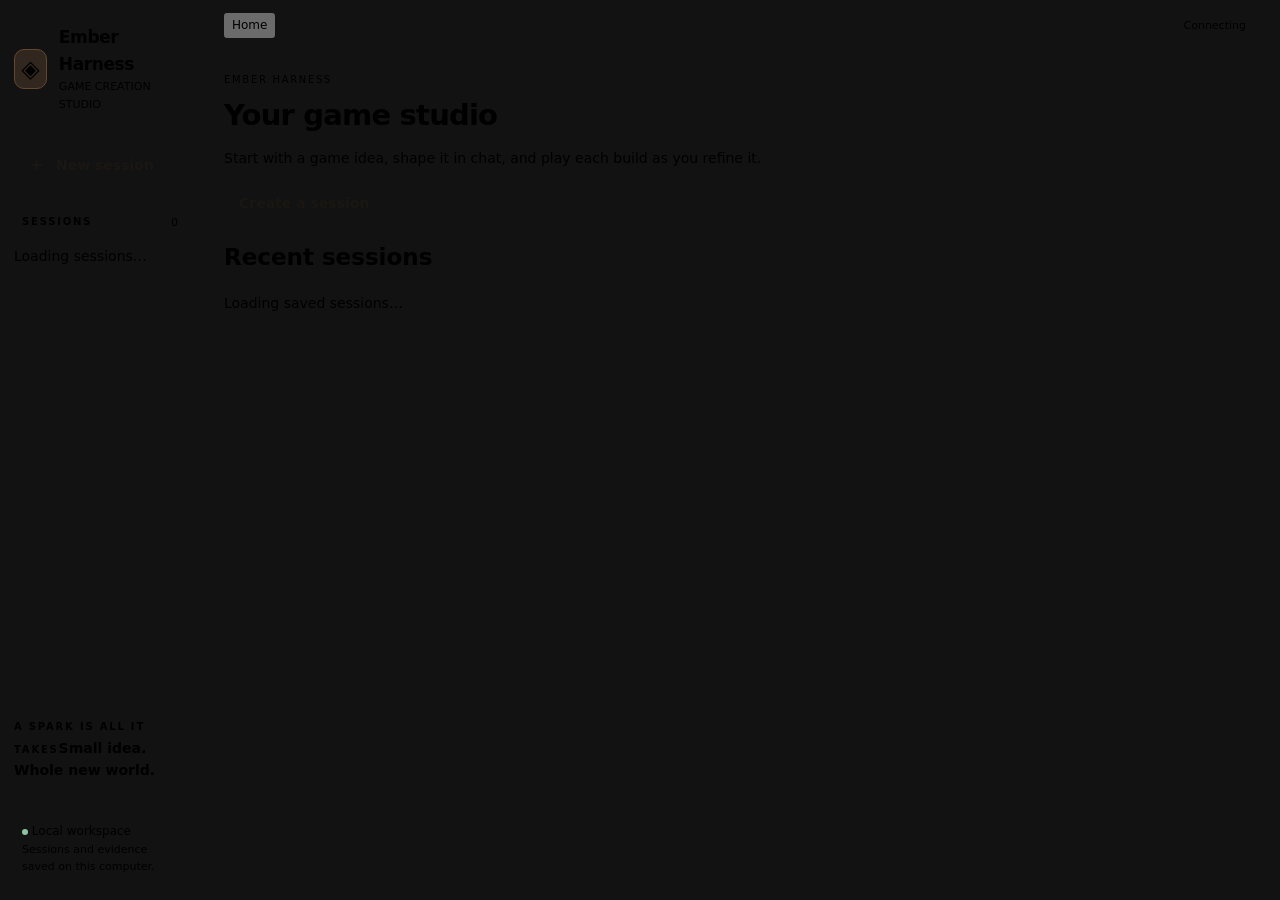
==== commit c5590af6: "Add Ember Harness home screen" ====
--- a/ember_harness/ui.html
+++ b/ember_harness/ui.html
@@ -32,19 +32,37 @@
 </style><link rel="stylesheet" href="/ui-library.css"><script src="/ui-library.js"></script><script src="/voice-input.js"></script></head><body>
 <div class="layout"><aside class="sidebar" aria-label="Sessions">
 <div class="logo"><span class="mark" aria-hidden="true">◈</span><div><strong>Ember Harness</strong><small>GAME CREATION STUDIO</small></div></div>
-<button id="new-session" class="new-button primary"><span aria-hidden="true">＋</span>New session</button>
+<button id="new-session" class="new-button primary" disabled><span aria-hidden="true">＋</span>New session</button>
 <div class="session-scroll"><div class="session-heading"><span class="section-label">Sessions</span><span id="session-count">0</span></div><nav id="session-list" aria-label="Saved sessions"><p class="muted">Loading sessions…</p></nav></div>
 <div class="sidebar-forge" aria-hidden="true"><span class="section-label">A spark is all it takes</span><strong>Small idea.<br>Whole new world.</strong><span class="forge-line"></span></div>
 <div class="sidebar-footer"><strong><span class="dot" style="background:#8cc59d"></span> Local workspace</strong>Sessions and evidence saved on this computer.</div>
 </aside><div class="workspace">
-<header class="topbar"><span>Workspace <span aria-hidden="true">/</span> <strong>Game studio</strong></span><span class="badge" id="status">Connecting</span></header>
-<main class="content"><div class="heading"><div><div class="eyebrow">Your next world starts here</div><h1 id="session-title">Your sessions, in one place.</h1><p class="subtitle" id="saved">Create a session or select one from the sidebar.</p></div><div class="actions"><button id="recover" class="button primary" hidden>Resume workflow</button><button id="save" class="button">Rename session</button></div></div>
+<header class="topbar"><span><button id="home-link" type="button" aria-current="page">Home</button><span id="session-crumb" hidden><span aria-hidden="true">/</span> <strong>Session</strong></span></span><span class="badge" id="status">Connecting</span></header>
+<main class="content">
+<p id="connection-error" role="alert" hidden></p><p id="error" role="alert"></p>
+<section id="home-screen" aria-labelledby="home-title">
+  <div class="home-hero">
+    <div class="home-intro">
+      <div class="eyebrow">Ember Harness</div>
+      <h1 id="home-title" tabindex="-1">Your game studio</h1>
+      <p>Start with a game idea, shape it in chat, and play each build as you refine it.</p>
+      <button id="home-create" class="button primary" type="button" disabled>Create a session</button>
+    </div>
+    <div class="home-emblem" aria-hidden="true"></div>
+  </div>
+  <section class="home-recent" aria-labelledby="recent-title">
+    <h2 id="recent-title">Recent sessions</h2>
+    <div id="home-sessions" class="home-sessions"><p class="home-empty" role="status">Loading saved sessions…</p></div>
+  </section>
+</section>
+<div id="session-workspace" hidden>
+<div class="heading"><div><h1 id="session-title" tabindex="-1"></h1><p class="subtitle" id="saved"></p></div><div class="actions"><button id="recover" class="button primary" hidden>Resume workflow</button><button id="save" class="button">Rename session</button></div></div>
 <div class="rename" id="rename-area" hidden><label>Session name<input id="rename-name" maxlength="120"></label><div class="actions"><button id="rename-confirm" class="button">Save changes</button><button id="rename-cancel" class="button">Cancel</button></div></div><p id="save-note" role="status"></p>
 <details class="session-details"><summary>Session details</summary><div class="metrics"><div class="metric"><span class="metric-label">Decisions recorded</span><strong id="decision-count">0</strong><small>Owner review history</small></div><div class="metric"><span class="metric-label">Pending reviews</span><strong id="pending-count">0</strong><small>Waiting for your response</small></div><div class="metric"><span class="metric-label">Session progress</span><strong id="progress">Ready</strong><small id="progress-detail">Start a workflow to begin</small></div></div>
 </details><div id="workspace-nav"></div>
-<details id="project-brief" class="brief" hidden><summary>Project brief <span id="brief-summary" class="muted"></span></summary><p class="subtitle">Ember remembers your answers as you chat. Tell it whenever you want to change direction.</p><div id="brief-answers"></div><button id="brief-chat" class="button" type="button">Continue planning in chat</button><p id="brief-status" class="brief-status" role="status"></p></details><p id="error" role="alert"></p><section id="chat" role="tabpanel"><p id="recovery-note" class="recovery-notice" hidden></p><div class="workbench"><div class="chat-column"><div id="messages" class="chat-thread" role="log" aria-label="Conversation"></div><section id="agent-progress" class="panel" aria-label="Agent progress" aria-live="polite" hidden></section><section id="review" aria-label="Workflow review"></section><form id="chat-form" class="composer"><label for="chat-input" class="section-label">Message Ember</label><textarea id="chat-input" maxlength="8000" placeholder="What would you like to work on?" required></textarea><div class="actions"><label>Model <select id="chat-provider"><option value="muse">Muse · free credits</option></select></label><button id="chat-send" class="button primary" type="submit" disabled>Send message</button></div><p id="model-note" class="subtitle"></p></form></div><aside class="preview-column" aria-label="Game preview workspace"><h2>Play & refine</h2><p class="subtitle">Try your latest approved build while you chat.</p><section id="build-result" aria-label="Build result"></section></aside></div></section><section id="activity" role="tabpanel" hidden><h3>Agent activity</h3><pre id="chat-log">No messages yet.</pre><h3>Workflow execution log</h3><pre id="log"></pre><h3>Audit trail</h3><pre id="audit"></pre><p class="hash" id="store"></p></section><section id="report" role="tabpanel" hidden><button id="verify" class="button">Verify current evidence</button><pre id="verification" hidden></pre><pre id="result">Complete a workflow to see its report.</pre></section>
+<details id="project-brief" class="brief" hidden><summary>Project brief <span id="brief-summary" class="muted"></span></summary><p class="subtitle">Ember remembers your answers as you chat. Tell it whenever you want to change direction.</p><div id="brief-answers"></div><button id="brief-chat" class="button" type="button">Continue planning in chat</button><p id="brief-status" class="brief-status" role="status"></p></details><section id="chat" role="tabpanel"><p id="recovery-note" class="recovery-notice" hidden></p><div class="workbench"><div class="chat-column"><div id="messages" class="chat-thread" role="log" aria-label="Conversation"></div><section id="agent-progress" class="panel" aria-label="Agent progress" aria-live="polite" hidden></section><section id="review" aria-label="Workflow review"></section><form id="chat-form" class="composer"><label for="chat-input" class="section-label">Message Ember</label><textarea id="chat-input" maxlength="8000" placeholder="What would you like to work on?" required></textarea><div class="actions"><label>Model <select id="chat-provider"><option value="muse">Muse · free credits</option></select></label><button id="chat-send" class="button primary" type="submit" disabled>Send message</button></div><p id="model-note" class="subtitle"></p></form></div><aside class="preview-column" aria-label="Game preview workspace"><h2>Play & refine</h2><p class="subtitle">Try your latest approved build while you chat.</p><section id="build-result" aria-label="Build result"></section></aside></div></section><section id="activity" role="tabpanel" hidden><h3>Agent activity</h3><pre id="chat-log">No messages yet.</pre><h3>Workflow execution log</h3><pre id="log"></pre><h3>Audit trail</h3><pre id="audit"></pre><p class="hash" id="store"></p></section><section id="report" role="tabpanel" hidden><button id="verify" class="button">Verify current evidence</button><pre id="verification" hidden></pre><pre id="result">Complete a workflow to see its report.</pre></section>
 <details><summary class="subtitle">Sample workflow and technical details</summary><button id="run-workflow" class="button" hidden>Start sample workflow</button><p class="notice">Ember Courier sample: scope → concept → asset acceptance → bug fix → verification. Each approval applies only to the packet you review. <span id="mode"></span> Background work continues when Ember closes. Interrupted workflows can resume from saved checkpoints. Uncertain partial writes require inspection.</p></details>
-</main></div></div>
+</div></main></div></div>
 <dialog id="new-dialog" aria-labelledby="new-title"><form id="new-form"><h2 id="new-title">Create a new session</h2><p id="new-description">Name this conversation and choose where to save its project.</p><label>Session name<input id="session-name" maxlength="120" placeholder="e.g. Courier asset review" required autocomplete="off"></label><label style="margin-top:16px">Model<select id="new-provider"><option value="muse">Muse · up to $150 free credits</option></select></label><label style="margin-top:16px">Save projects in<input id="project-parent" maxlength="2048" required autocomplete="off" spellcheck="false"></label><div class="actions"><button id="project-browse" class="button" type="button">Choose folder…</button></div><p class="subtitle">Ember creates a separate project folder here and remembers this location for new sessions.</p><p class="dialog-error" id="new-error" role="alert"></p><div class="actions"><button id="start" class="button primary" type="submit">Create session</button><button id="cancel-new" class="button" type="button">Cancel</button></div><p class="subtitle">Your conversation is saved with this session. Workflows ask for approval before acting.</p></form></dialog>
 <script>
 
@@ -102,16 +120,27 @@
     }else if(choice==='approve'&&isWorkspace)showWorkspace(lastState.requests.some(r=>!r.decision)?'chat':'plan');
   }catch(e){finishBuildLoading(loading);$('error').textContent=e.message;if(fileApply?.ref===ref){fileApply.state='failed';fileApply.error=e.message;renderAgentActivity(lastState)}}
   finally{busy=false;if(fileApply?.ref===ref&&fileApply.state==='applying'){fileApply=null;renderAgentActivity(lastState)}document.querySelectorAll('.decision').forEach(b=>b.disabled=b.dataset.needsScopeAck==='true')}
-  if(startBuild&&activeSession?.id===sid)await sendMessage('Plan approved. Start building: '+startBuild.title,'plan-build-'+ref.slice(0,40),startBuild);
+  if(startBuild&&activeSession?.id===sid)await sendMessage('Plan approved. Start building: '+activityTaskText(startBuild.title).short,'plan-build-'+ref.slice(0,40),startBuild);
 }
 function decision(parent,text,ref,choice,cls=''){
   const button=el('button',text,parent);button.className='decision '+cls;button.disabled=busy||sending;
   button.onclick=()=>respond(ref,choice,text);
   return button;
 }
+function proposalReviewState(s,request){
+  const build=request?.payload.body.build,activity=s.chat_activity,report=s.build?.quality_check;
+  if(!build)return {waiting:false,label:null};
+  const own=activity?.turn_id===build.turn_id;
+  const status=report?.request_ref===request.ref?report.status:null;
+  const waiting=own&&activity.state==='active'||status==='running';
+  return {waiting,label:waiting?'CHECKING PROPOSED CHANGES':status==='needs_changes'?'CHANGES NEED ATTENTION':
+    status==='unavailable'||status==='stale'?'VERIFICATION INCOMPLETE':own&&['failed','interrupted'].includes(activity.state)?'VERIFICATION STOPPED':
+    build.restore_from?'READY TO RESTORE':status==='passed'?'READY FOR YOUR REVIEW':'PROPOSED CHANGES'};
+}
 function renderReview(s){
   const pending=s.requests.filter(r=>!r.decision).sort((a,b)=>Number(!!b.payload.body.git_task)-Number(!!a.payload.body.git_task));
-  const key=JSON.stringify([s.session?.id,s.status,pending.map(r=>[r.ref,!!r.widening_acknowledged]),s.requests.length]);
+  const reviewState=proposalReviewState(s,pending[0]);
+  const key=JSON.stringify([s.session?.id,s.status,pending.map(r=>[r.ref,!!r.widening_acknowledged]),s.requests.length,reviewState]);
   if(key===current){document.querySelectorAll('.decision').forEach(b=>b.disabled=busy||sending||s.chat_activity?.state==='active'||b.dataset.needsScopeAck==='true'||b.dataset.needsAssetAccept==='true');renderProposalCheck(s);renderQualityCheck(s);return;}current=key;urls.splice(0).forEach(URL.revokeObjectURL);
   $('review').replaceChildren();$('proposal-preview-host').replaceChildren();$('review').hidden=!pending.length;buildReviewRef=null;
   if(!pending.length)return;
@@ -161,15 +190,29 @@
   }
   if(body.build){
     buildReviewRef=r.ref;
-    el('small',body.build.restore_from?'READY TO RESTORE':'READY TO BUILD',p).className='brand';el('h3',body.build.title,p);el('p',body.build.summary,p);
+    el('small',reviewState.label,p).className='brand';el('h3',body.build.title,p);
     const files=body.build.files||[{name:'index.html',before_sha256:body.build.before_sha256}];
     el('p',files.map(file=>(file.before_sha256?'Update ':'Create ')+file.name).join(' · '),p);
+    if(reviewState.waiting){
+      el('p','The proposed edits are still being tested and reviewed. The final review will appear when checking finishes.',p).setAttribute('role','status');
+      const diff=el('details',undefined,p);el('summary','Preview pending code changes',diff);el('pre',body.build.diff,diff);
+      return;
+    }
+    el('p',body.build.summary,p);
     const assetCount=(body.asset_actions||[]).length;
     el('small',assetCount?'Acceptance covers each listed asset and these exact file changes. Try the proposal before accepting.':'One approval applies all of these exact file changes and opens the preview.',p);
     if(body.build.asset)detail('Asset specification and measured export',body.build.asset,p);
     if(body.build.asset_source)detail('Asset source and recorded export',body.build.asset_source,p);
     if(body.build.mechanics)renderMechanicBinding(body.build.mechanics,p);
-    if(body.build.sprite_plan)renderSpritePlan(body.build.sprite_plan,p,s,[],urls);
+    if(body.build.sprite_plan){
+      const changed=new Set(body.build.sprite_changes||[]),hashes=new Set((body.asset_actions||[]).map(a=>a.args.sha256));
+      const refs=new Set((body.build.sprite_assets||[]).filter(a=>hashes.has(a.package_sha256)).map(a=>a.ref));
+      const legacyPlanChange=!('sprite_changes' in body.build)&&files.some(f=>f.name==='sprite-plan.js');
+      const entities=body.build.sprite_plan.entities.filter(e=>changed.has(e.id)||refs.has(e.asset_ref)||legacyPlanChange);
+      if(entities.length)renderSpritePlan({...body.build.sprite_plan,entities},p,s,[],urls);
+      const unchanged=body.build.sprite_plan.entities.length-entities.length;
+      if(unchanged)el('small','Artwork unchanged · '+unchanged+' existing '+(unchanged===1?'entity retained':'entities retained'),p);
+    }
     const acceptBoxes=[];
     if(assetCount>1){
       const list=el('fieldset',undefined,p);el('legend','Accept each changed artwork',list);
@@ -185,6 +228,7 @@
     const checks=el('section',undefined,p);checks.id='proposal-gameplay-review';checks.setAttribute('aria-label','Proposal gameplay comparison');
     const quality=el('section',undefined,p);quality.id='proposal-quality-review';quality.setAttribute('aria-label','Game verification');
     const code=el('details',undefined,p);el('summary','View code changes',code);el('pre',body.build.diff,code);
+    code.open=files.some(file=>file.before_sha256&&!['asset.js','engine.js','sprite-assets.js','sprite-plan.js','sprite-player.js','ember-audio.js'].includes(file.name));
     const permissions=el('details',undefined,p);el('summary','Permissions and checks',permissions);
     el('p',body.build.restore_from?'Restoration stays in this session and does not call Muse.':'Changes are limited to this session project. Muse uses the shared credit budget.',permissions);
     for(const check of body.build.checks)el('p',check,permissions);
@@ -248,7 +292,7 @@
   if(area.dataset.key===key)return;area.dataset.key=key;qualityURLs.splice(0).forEach(URL.revokeObjectURL);area.replaceChildren();
   el('h4','Game verification',area);
   if(!report){el('p',s.chat_activity?.state==='active'?'Testing and visual review are in progress…':'Automatic verification has not run for this proposal.',area);return;}
-  const labels={passed:'Checks passed · ready for your review',needs_changes:'Verification found issues to fix',unavailable:'Verification incomplete',stale:'Verification is stale'};
+  const labels={running:'Testing and visual review are in progress…',passed:'Checks passed · ready for your review',needs_changes:'Verification found issues to fix',unavailable:'Verification incomplete',stale:'Verification is stale'};
   el('p',labels[report.status]||'Verification incomplete',area).setAttribute('role','status');
   const observed=report.observations?.candidate;
   el('p','Gameplay assertions: '+(observed?.gameplay?.outcome||'not run')+' · AI visual review: '+(report.verdict?'completed':'not completed'),area);
@@ -256,7 +300,7 @@
   if(report.issues?.length){const list=el('ul',undefined,area);for(const issue of report.issues)el('li',issue,list);}
   if(report.status!=='stale'&&observed){
     const captures=el('details',undefined,area);el('summary','View game screenshots',captures);
-    for(const view of observed.viewports){for(const name of [view.screenshot,view.action_screenshot].filter(Boolean)){
+    for(const view of [...observed.viewports,...(observed.aspect_ratios||[])]){for(const name of [view.screenshot,view.action_screenshot].filter(Boolean)){
       const figure=el('figure',undefined,captures);figure.className='artwork-preview';
       el('figcaption',view.name+(name===view.action_screenshot?' · during movement':' · after input'),figure);
       const img=el('img',undefined,figure);img.alt=view.name+' game verification · '+name;const note=el('small',undefined,figure);
@@ -265,6 +309,7 @@
         .then(blob=>{if(img.isConnected){const url=URL.createObjectURL(blob);qualityURLs.push(url);img.src=url}})
         .catch(error=>{if(img.isConnected){img.hidden=true;note.textContent=error.message}});
     }}
+    if(observed.aspect_ratios?.length)detail('Aspect ratio observations',observed.aspect_ratios.map(({name,width,height,layout})=>({name,width,height,layout})),captures);
     detail('Executed gameplay checks',report.checks,captures);
   }
   if(['needs_changes','unavailable'].includes(report.status)){
@@ -378,6 +423,7 @@
   const hint=el('small',undefined);hint.id='composer-hint';hint.className='composer-hint';
   hint.append(el('kbd','Enter'),document.createTextNode(' to send · '),el('kbd','Shift + Enter'),document.createTextNode(' for a new line'));footer.prepend(hint);
   document.querySelector('.mark').replaceChildren(EmberUI.icon('ember'));
+  document.querySelector('.home-emblem').append(EmberUI.icon('ember','large'));
   for(const [id,text] of [['new-session','New session'],['save','Rename session'],['chat-send','Send message'],['project-browse','Choose folder…']])EmberUI.label($(id),text);
   const jump=el('a','Go to game ↓',chatHead);jump.className='mobile-preview-link';jump.href='#build-result';
   const handoff=el('section');handoff.id='handoff-content';$('report').prepend(handoff);
@@ -394,7 +440,7 @@
   const area=$('active-task'),plan=s.project_plan,task=plan?.tasks.find(t=>t.id===plan.selected_task),key=JSON.stringify([s.session?.id,plan?.active,task,s.build?.completed.at(-1)?.request_ref,busy,sending]);
   area.hidden=!s.session||!task;if(area.dataset.key===key)return;area.dataset.key=key;area.replaceChildren();
   el('span',task?'CURRENT TASK':'BUILD YOUR GAME',area).className='eyebrow';
-  el('h2',task?task.title:'Describe what you want to make',area);
+  el('h2',task?activityTaskText(task.title).short:'Describe what you want to make',area);
   el('p',task?(plan.active?'Work within your approved project scope. Review the candidate before applying it.':plan.reason):'Tell Ember your idea. It will draft a plan in chat for you to refine.',area);
   const tasks=el('button',task?'View plan & tasks':'Plan together in chat',area);tasks.className='button';tasks.onclick=()=>task?showWorkspace('plan'):planningChat();
   if(task?.state==='applied_needs_review'&&task.build_ref===s.build?.completed.at(-1)?.request_ref){
@@ -415,12 +461,38 @@
   for(const [label,handoff] of [['Download project handoff',true],['Download game ZIP',false]]){const b=el('button',label,actions);b.className='button'+(handoff?' primary':'');b.onclick=()=>downloadVersion(version,b,handoff?s.session.id:null)}
   renderVersions(s.build.versions,area,s);
 }
-let stateRefresh=null;
+let stateRefresh=null,homeSelected=false;
+function renderScreen(){
+  const showHome=homeSelected||!activeSession;
+  $('home-screen').hidden=!showHome;
+  $('session-workspace').hidden=showHome;
+  $('session-crumb').hidden=showHome;
+  if(showHome){
+    $('home-link').setAttribute('aria-current','page');
+    if(lastState)$('status').textContent='Ready';
+  }else{
+    $('home-link').removeAttribute('aria-current');
+  }
+}
+$('home-link').onclick=()=>{
+  if(!$('home-screen').hidden)return;
+  homeSelected=true;
+  for(const row of $('session-list').querySelectorAll('[aria-current=true]'))row.setAttribute('aria-current','false');
+  renderScreen();
+  $('home-title').focus();
+};
 async function refresh(background=false){if(stateRefresh){await stateRefresh;if(background)return;}const request=refreshState();stateRefresh=request;try{return await request}finally{if(stateRefresh===request)stateRefresh=null}}
-async function refreshState(){try{const s=await api('state');lastState=s;activeSession=s.session;renderProjectLocation(s);renderBrief(s);renderChat(s);renderBuild(s);$('recover').hidden=!s.recovery_available;$('run-workflow').hidden=!s.session||s.session.workflow_started!==false;$('recovery-note').hidden=!s.recovery_available;$('recovery-note').textContent=s.recovery_error||'This workflow stopped. Resume it from the last saved checkpoint; recorded approvals remain in place.';$('save').disabled=!s.session;$('session-title').textContent=s.session?s.session.name:'Your sessions, in one place.';$('saved').textContent=s.session?'Created '+new Date(s.session.created_at).toLocaleDateString()+' · Saved '+new Date(s.session.updated_at).toLocaleString():'Create a session or select one from the sidebar.';$('status').textContent=(sending||s.chat_activity?.state==='active')?'Working':s.build?.requests.some(r=>!r.decision)?'Awaiting approval':s.status;$('mode').textContent='Model: Muse. Describe a browser prototype in chat, review its diff, and approve changes inline. Sample workflows remain separate.';$('decision-count').textContent=s.requests.filter(r=>r.decision).length;$('pending-count').textContent=s.requests.filter(r=>!r.decision).length;$('progress').textContent=({idle:'Ready',running:'In progress',completed:'Complete',stopped:'Stopped',interrupted:'Interrupted'})[s.status]||s.status;$('progress-detail').textContent=s.status==='running'?'Workflow active':s.status==='completed'?'Evidence ready to verify':s.status==='idle'?'Ready for your message':'Open Activity for details';$('log').textContent=s.log||'No sample workflow started.';$('chat-log').textContent=(s.chat_activity?.events||[]).map(event=>new Date(event.at).toLocaleTimeString()+' · '+event.title).join('\n')||'No recorded request activity yet.';$('audit').textContent=JSON.stringify({sample_workflow:s.audit,chat_builds:s.build?.audit||[]},null,2);$('store').textContent=s.store;$('verify').disabled=s.status!=='completed'&&!s.build?.completed.length;$('result').textContent=s.report||(s.build?.completed.length?'Browser build complete.\nProject: '+s.build.project+'\nSHA-256: '+s.build.completed[s.build.completed.length-1].sha256+'\nVerify current evidence to refresh file and approval checks.':'Approve a build in chat or complete a sample workflow to see results.');renderReview(s)}catch(e){$('error').textContent=e.message}}
+async function refreshState(){try{const s=await api('state');lastState=s;activeSession=s.session;renderScreen();renderProjectLocation(s);renderBrief(s);renderChat(s);renderBuild(s);$('recover').hidden=!s.recovery_available;$('run-workflow').hidden=!s.session||s.session.workflow_started!==false;$('recovery-note').hidden=!s.recovery_available;$('recovery-note').textContent=s.recovery_error||'This workflow stopped. Resume it from the last saved checkpoint; recorded approvals remain in place.';$('save').disabled=!s.session;$('session-title').textContent=s.session?.name||'';$('saved').textContent=s.session?'Created '+new Date(s.session.created_at).toLocaleDateString()+' · Saved '+new Date(s.session.updated_at).toLocaleString():'';$('status').textContent=!$('home-screen').hidden?'Ready':(sending||s.chat_activity?.state==='active')?'Working':s.build?.requests.some(r=>!r.decision)?'Awaiting approval':s.status;$('mode').textContent='Model: Muse. Describe a browser prototype in chat, review its diff, and approve changes inline. Sample workflows remain separate.';$('decision-count').textContent=s.requests.filter(r=>r.decision).length;$('pending-count').textContent=s.requests.filter(r=>!r.decision).length;$('progress').textContent=({idle:'Ready',running:'In progress',completed:'Complete',stopped:'Stopped',interrupted:'Interrupted'})[s.status]||s.status;$('progress-detail').textContent=s.status==='running'?'Workflow active':s.status==='completed'?'Evidence ready to verify':s.status==='idle'?'Ready for your message':'Open Activity for details';$('log').textContent=s.log||'No sample workflow started.';$('chat-log').textContent=(s.chat_activity?.events||[]).map(event=>new Date(event.at).toLocaleTimeString()+' · '+event.title).join('\n')||'No recorded request activity yet.';$('audit').textContent=JSON.stringify({sample_workflow:s.audit,chat_builds:s.build?.audit||[]},null,2);$('store').textContent=s.store;$('verify').disabled=s.status!=='completed'&&!s.build?.completed.length;$('result').textContent=s.report||(s.build?.completed.length?'Browser build complete.\nProject: '+s.build.project+'\nSHA-256: '+s.build.completed[s.build.completed.length-1].sha256+'\nVerify current evidence to refresh file and approval checks.':'Approve a build in chat or complete a sample workflow to see results.');renderReview(s);
+  $('connection-error').hidden=true;
+  $('new-session').disabled=$('home-create').disabled=false;
+}catch(error){
+  $('connection-error').textContent=error.message;
+  $('connection-error').hidden=false;
+  if(!lastState)$('status').textContent='Unavailable';
+}}
 let copySource=null,folderPicking=false;
 function projectDialog(copy=false){
-  if(busy||sending)return;
+  if(!lastState||busy||sending)return;
   copySource=copy?{session_id:activeSession.id,current_ref:lastState.build.completed.at(-1).request_ref}:null;
   $('new-title').textContent=copy?'Save approved project as…':'Create a new session';
   $('new-description').textContent=copy?'Create a new session with a copy of the latest approved project. Review the copy before files are written.':'Name this conversation and choose where to save its project.';
@@ -430,7 +502,8 @@
   $('project-parent').value=lastState?.project_settings.parent||'';
   $('new-dialog').showModal();$('session-name').focus();
 }
-$('new-session').onclick=()=>projectDialog();
+$('new-session').onclick=$('home-create').onclick=()=>projectDialog();
+$('home-create').prepend(EmberUI.icon('plus','small'));
 $('project-browse').onclick=async()=>{
   if(folderPicking)return;folderPicking=true;$('project-browse').disabled=true;$('start').disabled=true;$('cancel-new').disabled=true;
   $('new-error').textContent='Choose a folder in the system dialog…';
@@ -614,12 +687,83 @@
 
 $('new-dialog').addEventListener('cancel',event=>{if(folderPicking||busy)event.preventDefault()});
 $('cancel-new').onclick=()=>$('new-dialog').close();
-$('new-form').onsubmit=async event=>{event.preventDefault();if(busy||sending||folderPicking)return;const name=$('session-name').value.trim();if(!name){$('new-error').textContent='Enter a name for this session.';return}busy=true;$('start').disabled=true;try{if(copySource)await api('project-copy',{...copySource,name,project_parent:$('project-parent').value});else await api('start',{name,new_session:true,chat_only:true,provider:$('new-provider').value,project_parent:$('project-parent').value});$('new-dialog').close();$('error').textContent='';$('save-note').textContent='';$('rename-area').hidden=true;$('verification').hidden=true;current='';await refresh();await loadHistory();showWorkspace('chat')}catch(e){$('new-error').textContent=e.message}finally{busy=false;$('start').disabled=false}};
+$('new-form').onsubmit=async event=>{event.preventDefault();if(busy||sending||folderPicking)return;const name=$('session-name').value.trim();if(!name){$('new-error').textContent='Enter a name for this session.';return}busy=true;$('start').disabled=true;try{if(copySource)await api('project-copy',{...copySource,name,project_parent:$('project-parent').value});else await api('start',{name,new_session:true,chat_only:true,provider:$('new-provider').value,project_parent:$('project-parent').value});$('new-dialog').close();await enterSession()}catch(e){$('new-error').textContent=e.message}finally{busy=false;$('start').disabled=false}};
 $('verify').onclick=async()=>{try{$('verify').disabled=true;const d=await api('verify',{});$('verification').hidden=false;$('verification').textContent=JSON.stringify(d,null,2)}catch(e){$('error').textContent=e.message}finally{await refresh()}};
 $('save').onclick=async()=>{if(!activeSession||busy||sending)return;try{$('rename-name').value=activeSession.name;$('rename-area').hidden=false;$('save-note').textContent='Conversations save automatically. Update the name below.';await refresh();await loadHistory()}catch(e){$('error').textContent=e.message}};
 $('rename-cancel').onclick=()=>$('rename-area').hidden=true;
 $('rename-confirm').onclick=async()=>{try{await api('save',{name:$('rename-name').value});$('rename-area').hidden=true;$('save-note').textContent='Session saved.';await refresh();await loadHistory()}catch(e){$('error').textContent=e.message}};
-async function loadHistory(){try{const sessions=await api('sessions');const key=JSON.stringify([activeSession?.id,sessions.map(s=>[s.id,s.name,s.status,s.updated_at])]);if(key===historyKey)return;historyKey=key;$('session-list').replaceChildren();$('session-count').textContent=sessions.length;if(!sessions.length)el('p','No sessions yet. Create your first session above.',$('session-list')).className='subtitle';for(const s of sessions){const row=el('button',undefined,$('session-list'));row.className='session-item '+s.status;row.setAttribute('aria-current',String(s.id===activeSession?.id));row.title=s.name+' · Saved '+new Date(s.updated_at).toLocaleString()+' · '+s.project;el('span',s.name,row).className='session-name';const meta=el('span',undefined,row);meta.className='session-meta';el('span','',meta).className='dot';el('span',s.status+' · '+new Date(s.updated_at).toLocaleDateString(),meta);row.onclick=async()=>{if(busy||sending)return;busy=true;row.disabled=true;try{await api('resume',{id:s.id});$('error').textContent='';$('save-note').textContent='';$('rename-area').hidden=true;$('verification').hidden=true;current='';await refresh();await loadHistory();showWorkspace('chat')}catch(e){$('error').textContent=e.message}finally{busy=false;row.disabled=false}}}}catch(e){$('error').textContent=e.message}}
+async function enterSession(){
+  homeSelected=false;
+  $('error').textContent='';
+  $('save-note').textContent='';
+  $('rename-area').hidden=true;
+  $('verification').hidden=true;
+  current='';
+  await refresh();
+  await loadHistory();
+  showWorkspace('chat');
+  $('session-title').focus();
+}
+async function openSession(session,button){
+  if(busy||sending)return;
+  busy=true;
+  button.disabled=true;
+  try{
+    if(session.id!==activeSession?.id)await api('resume',{id:session.id});
+    await enterSession();
+  }catch(error){$('error').textContent=error.message}
+  finally{busy=false;button.disabled=false}
+}
+async function loadHistory(){
+  const sidebar=$('session-list'),recent=$('home-sessions');
+  try{
+    const sessions=await api('sessions');
+    const selected=homeSelected?null:activeSession?.id;
+    const key=JSON.stringify([selected,sessions.map(s=>[s.id,s.name,s.status,s.updated_at])]);
+    if(key===historyKey)return;
+    historyKey=key;
+    sidebar.replaceChildren();
+    recent.replaceChildren();
+    $('session-count').textContent=sessions.length;
+    if(!sessions.length){
+      el('p','No saved sessions',sidebar).className='subtitle';
+      const empty=el('div',undefined,recent);
+      empty.className='home-empty';
+      el('strong','No sessions yet',empty);
+      el('p','Create your first session to start a project. It will appear here when you return.',empty);
+    }
+    for(const [index,session] of sessions.entries()){
+      const date=new Date(session.updated_at).toLocaleDateString();
+      const row=el('button',undefined,sidebar);
+      row.className='session-item '+session.status;
+      row.setAttribute('aria-current',String(session.id===selected));
+      row.title=session.name+' · Saved '+new Date(session.updated_at).toLocaleString()+' · '+session.project;
+      el('span',session.name,row).className='session-name';
+      const meta=el('span',undefined,row);
+      meta.className='session-meta';
+      el('span','',meta).className='dot';
+      el('span',session.status+' · '+date,meta);
+      row.onclick=()=>openSession(session,row);
+      if(index<6){
+        const card=el('button',undefined,recent);
+        card.className='home-session';
+        card.append(EmberUI.icon('folder'));
+        const copy=el('span',undefined,card);
+        el('strong',session.name,copy);
+        el('small','Saved '+date,copy);
+        card.append(EmberUI.icon('arrow','small'));
+        card.onclick=()=>openSession(session,card);
+      }
+    }
+  }catch(error){
+    if(!historyKey){
+      sidebar.replaceChildren();
+      el('p','Saved sessions unavailable',sidebar).className='subtitle';
+      recent.replaceChildren();
+      el('p',error.message,recent).className='home-empty';
+    }
+  }
+}
 function renderAssetLibrary(s){
   if(!$('known-assets')){
     const area=workspacePanel('known-assets','Known assets','assets');
@@ -634,7 +778,7 @@
   const key=JSON.stringify([s.session?.id,library,s.sprite_project,s.image_generation,s.build?.completed.at(-1)?.request_ref,s.build?.requests.map(r=>[r.ref,!!r.decision]),busy,sending,s.chat_activity?.state,assetUpdateState]);if(area.dataset.key===key)return;area.dataset.key=key;
   imageLibraryURLs.splice(0).forEach(URL.revokeObjectURL);
   $('image-service-settings').replaceChildren();if(s.session)renderImageCredits(s,$('image-service-settings'));
-  $('asset-update-status').textContent=assetUpdateState?.sid===s.session?.id?assetUpdateState.message:'';
+  $('asset-update-status').textContent=assetUpdateState&&assetUpdateState.sid===s.session?.id?assetUpdateState.message:'';
   $('known-assets-title').textContent='Known assets · '+rows.length;
   const list=$('known-asset-list');list.replaceChildren();
   if(s.sprite_project?.plan)renderSpritePlan(s.sprite_project.plan,list,s,[],imageLibraryURLs);
@@ -928,7 +1072,7 @@
     const compare=el('button','View task screenshots · attempt '+index,row);compare.className='button';compare.type='button';
     compare.onclick=async()=>{compare.disabled=true;const grid=el('div',undefined,row);grid.className='options';try{
       const stages=run.comparison?.baseline_status==='captured'?[['baseline','Starting game',report.comparison?.baseline_observations||run.baseline_observations],['candidate','Proposed game',report.observations]]:[['candidate','Proposed game',report.observations]];
-      for(const [stage,title,observations] of stages){const column=el('section',undefined,grid);el('h4',title,column);for(const view of observations?.viewports||[]){for(const name of [view.screenshot,view.action_screenshot,view.panel_screenshot].filter(Boolean)){el('p',view.name+' · '+name,column);await taskScreenshot(sid,run.id,index,name,column,stage)}}}
+      for(const [stage,title,observations] of stages){const column=el('section',undefined,grid);el('h4',title,column);for(const view of [...(observations?.viewports||[]),...(observations?.aspect_ratios||[])]){for(const name of [view.screenshot,view.action_screenshot,view.panel_screenshot].filter(Boolean)){el('p',view.name+' · '+name,column);await taskScreenshot(sid,run.id,index,name,column,stage)}}}
     }catch(error){el('p','Evidence unavailable: '+error.message,grid);compare.disabled=false}};
     detail('Saved checks and independent assessment',report,row);
   }
@@ -946,7 +1090,7 @@
   finally{busy=false;current='';await refresh();if(workspaceNavigation===navigation){showWorkspace('chat');if(action==='prepare-fix')$('task-run-list').scrollIntoView({block:'nearest'});if(action==='promote')$('review').scrollIntoView({block:'nearest'})}}
 }
 const findingScenarios=new Map();
-function openFindings(){showWorkspace('chat');const note=$('playtest-notes');(note||$('build-result')).scrollIntoView({block:'nearest'});note?.focus({preventScroll:true})}
+function openFindings(){showWorkspace('chat');const note=$('playtest-notes');if(note)note.closest('details').open=true;(note||$('build-result')).scrollIntoView({block:'nearest'});note?.focus({preventScroll:true})}
 async function findingAction(sid,action,body){
   if(busy||sending)return;busy=true;
   try{await api('finding',{session_id:sid,action,...body});$('error').textContent=''}
@@ -1174,6 +1318,12 @@
   }
 }
 $('brief-chat').onclick=()=>planningChat();
+function activityTaskText(value){
+  const full=String(value||'').replace(/\b[a-f0-9]{64}\b/gi,'').replace(/\s+/g,' ').replace(/\s+,/g,',').trim();
+  const lead=full.split(/\s+reusing\b|:\s+/i)[0].replace(/^Complete\s+(?:the\s+)?first\s+playable\s*/i,'First playable · ');
+  const short=lead.length>96?lead.slice(0,93).replace(/\s+\S*$/,'')+'…':lead;
+  return {full,short};
+}
 function renderAgentActivity(s){
   let a=s.chat_activity;
   if(localRequest&&localRequest.sid===s.session?.id&&a?.turn_id!==localRequest.turn_id)a=localRequest;
@@ -1186,61 +1336,71 @@
   area.hidden=!a||a.state==='complete'&&!review&&!fix;
   if(area.hidden)return;
   const elapsed=Math.max(0,Math.floor((Date.now()-Date.parse(a.started_at))/1000));
-  const task=s.project_plan?.tasks.find(t=>t.id===s.project_plan.selected_task);
-  const planBuild=a.kind==='plan_build';
-  const key=JSON.stringify([a.turn_id,a.kind,a.plan_start,a.state,a.phase,a.title,a.detail,a.error,review,task?.title,a.events,a.diagnosis,a.execution]);
+  const task=s.project_plan?.tasks.find(t=>t.id===s.project_plan.selected_task),planBuild=a.kind==='plan_build';
+  const taskText=activityTaskText(a.plan_start?.title||task?.title||(fix?'Your playtest notes':''));
+  const quality=s.build?.quality_check,issues=review&&quality?.status==='needs_changes';
+  const key=JSON.stringify([a.turn_id,a.kind,a.plan_start,a.state,a.phase,a.title,a.detail,a.error,a.read_files,a.proposed_files,a.generating_asset,review,issues,taskText.full,a.events,a.diagnosis,a.execution]);
   const updateCounters=()=>{const timer=$('agent-elapsed');if(!timer)return;
-    timer.textContent=(elapsed<60?elapsed+'s':Math.floor(elapsed/60)+'m '+elapsed%60+'s')+' elapsed · '+(a.phase?.startsWith('image_')?'Muse Image':'Muse Spark 1.3');
+    timer.textContent=(elapsed<60?elapsed+'s':Math.floor(elapsed/60)+'m '+elapsed%60+'s');
+    timer.setAttribute('aria-label',elapsed+' seconds elapsed');
     $('agent-received').hidden=!a.response_chars;$('agent-received').textContent=(a.response_chars||0).toLocaleString()+' response characters received';
     const lastEvent=a.events?.at(-1),stepAge=Math.max(0,Math.floor((Date.now()-Date.parse(lastEvent?.at||a.updated_at))/1000));
     const providerQuiet=['provider_starting','muse_working','receiving','fixing','investigating'].includes(a.phase)&&a.call_elapsed_seconds>=20&&!a.response_chars;
     $('agent-waiting').hidden=stepAge<20&&!providerQuiet;
-    $('agent-waiting').textContent=a.phase==='visual_review'?'Waiting for Muse’s screenshot review to finish. This step is still running.':
-      ['testing','testing_before','testing_candidate'].includes(a.phase)?'The browser checks are still running. Results will appear when this step finishes.':
-      'Waiting for the next update. This step is still running.';
+    $('agent-waiting').textContent=a.phase==='visual_review'?'Reviewing the game screenshots. This step is still running.':
+      ['testing','testing_before','testing_candidate'].includes(a.phase)?'Browser checks are still running.':
+      'Still working. The next update will appear here.';
   };
   if(area.dataset.activityKey===key){updateCounters();return;}
-  const expanded=area.dataset.turnId===a.turn_id&&!!area.querySelector('details')?.open;
-  area.dataset.turnId=a.turn_id;area.dataset.activityKey=key;area.replaceChildren();area.setAttribute('aria-live','off');
-  const titles={context:'Reading notes and game files',validating:'Checking the proposed code',proposal:'Preparing the fix for review',awaiting_review:'Fix ready for review'};
-  const status=EmberUI.status(area,{phase:fix?'fix_'+a.phase:a.phase,state:a.state,title:fix?(titles[a.phase]||a.title):a.title,context:fix?'Playtest bug fix':task?'Current task · '+task.title:null});
-  status.setAttribute('role','status');
-  if(planBuild){const notice=el('p',a.state==='active'?'Plan approved · Building mode':review?'Build ready for review':'Build stopped',area);notice.id='plan-build-notice';notice.setAttribute('role','status');notice.setAttribute('aria-live','polite');
-    el('p','Task: '+(a.plan_start?.title||task?.title||'First playable build'),area);}
-  if(a.detail){const explanation=el('p',a.detail,area);explanation.className='agent-step-detail'}
-  if(a.events?.length){
-    const recent=el('section',undefined,area);recent.className='agent-recent';recent.setAttribute('aria-label','Recent request activity');
-    el('p','Latest steps',recent).className='section-label';
-    const steps=el('ol',undefined,recent);steps.className='agent-timeline';
-    a.events.slice(-5).forEach((event,i,events)=>{
-      const row=el('li',undefined,steps),current=a.state==='active'&&event.phase===a.phase&&i===events.length-1;
-      row.dataset.state=current?'current':'recorded';if(current)row.setAttribute('aria-current','step');
-      const time=el('time',new Date(event.at).toLocaleTimeString([],{hour:'numeric',minute:'2-digit',second:'2-digit'}),row);time.dateTime=event.at;
-      const copy=el('div',undefined,row);el('span',event.title,copy);
-      if(event.phase==='reviewed'&&event.detail)el('small',event.detail,copy);
-    });
-  }
-  if(a.execution){const work=a.execution;el('p',work.label+' · up to '+work.timeout_seconds/60+'m for this request',area);el('small',work.reason+'. This is a limit, not a completion estimate.',area)}
-  if(fix){
-    const phases=['context','investigating','fixing','awaiting_review','applying','applied'];
-    const index=a.phase==='diagnosed'?2:['validating','proposal'].includes(a.phase)?2:phases.indexOf(a.phase);
-    const steps=el('ol',undefined,area);steps.className='fix-steps';steps.setAttribute('aria-label','Bug fix progress');
-    ['Read your notes & game','Investigate the cause','Prepare & check proposed code','Review proposed fix','Apply approved files'].forEach((text,i)=>{const step=el('li',text,steps);step.dataset.state=i<index?'done':i===index?'current':'waiting';if(i===index)step.setAttribute('aria-current','step')});
-    if(a.diagnosis){const diagnosis=el('div',undefined,area);diagnosis.className='fix-evidence';el('p',a.diagnosis.summary,diagnosis);el('p','Suspected cause: '+a.diagnosis.cause,diagnosis);el('p','Repair plan: '+a.diagnosis.plan,diagnosis);if(a.diagnosis.files.length)el('p','Investigated files: '+a.diagnosis.files.join(', '),diagnosis);el('small','AI source review. This is a diagnosis, not proof the bug was reproduced or fixed.',diagnosis)}
-    if(proposal){const build=proposal.payload.body.build,names=Object.keys(build.manifest).filter(name=>build.manifest[name]!==build.before_manifest?.[name]);el('p',(applied?'Updated files: ':a.phase==='applying'?'Applying approved files: ':'Proposed files: ')+names.join(', '),area)}
-    if(review)el('p','Code checks are complete. Gameplay is not verified yet. Try the proposed changes before applying them.',area);
-    if(applied)el('p','Your approved files are saved. Play the updated game and report anything that still feels wrong.',area);
-  }
-  if(a.state==='active'){
-    el('p','',area).id='agent-elapsed';
-    el('p','',area).id='agent-waiting';
-  }
-  if(a.state==='interrupted')el('p','The worker stopped before saving a reply. Use Retry reply below to continue; nothing is resent automatically.',area);
-  if(a.state==='failed'&&a.error)el('p',a.error,area);
-  if(review)el('p','Review the proposed changes below. No project files have been changed.',area);
-  const history=el('details',undefined,area);history.open=expanded;el('summary','Request activity · full history',history);
+  const same=area.dataset.turnId===a.turn_id,expanded=same&&!!area.querySelector('.agent-history')?.open,diagnosisOpen=same&&!!area.querySelector('.fix-evidence')?.open;
+  area.dataset.turnId=a.turn_id;area.dataset.activityKey=key;area.dataset.state=issues?'attention':a.state;area.replaceChildren();area.setAttribute('aria-live','off');
+  const titles={saved:'Starting your request',context:fix?'Reading notes and game files':'Reading your project',
+    provider_starting:'Starting Muse',muse_working:planBuild?'Building your game':fix?'Preparing the fix':'Preparing a response',
+    receiving:'Receiving proposed changes',validating:'Checking proposed changes',proposal:'Preparing your review',
+    testing_before:'Checking the current game',testing_candidate:'Testing proposed changes',visual_review:'Reviewing screenshots',
+    awaiting_review:fix?'Fix ready for review':'Ready for review',fixing:'Preparing the fix'};
+  const head=el('div',undefined,area);head.className='agent-progress-head';
+  const status=EmberUI.status(head,{phase:fix?'fix_'+a.phase:a.phase,state:a.state,title:issues?'Changes need attention':titles[a.phase]||a.title,dots:false});
+  status.setAttribute('role','status');if(issues)status.dataset.tone='danger';
+  if(a.state==='active'){const pulse=el('span');pulse.className='agent-live-dot';pulse.setAttribute('aria-hidden','true');status.querySelector(':scope > .ember-icon')?.remove();status.prepend(pulse);el('span','',head).id='agent-elapsed';}
+  if(taskText.short){const label=el('p',taskText.short,area);label.className='agent-task';label.setAttribute('aria-label','Current task');}
+  if(planBuild){const badge=el('span',a.state==='active'?'Plan approved':issues?'Needs changes':review?'Review ready':'Stopped',head);badge.id='plan-build-notice';badge.className='agent-mode';badge.setAttribute('role','status');badge.setAttribute('aria-live','polite');}
+  const edited=a.proposed_files?.length?a.proposed_files:proposal?Object.keys(proposal.payload.body.build.manifest).filter(name=>proposal.payload.body.build.manifest[name]!==proposal.payload.body.build.before_manifest?.[name]):[];
+  if(fix||planBuild||edited.length){
+    const steps=fix?['Investigate','Prepare','Check','Review','Apply']:['Prepare','Build','Check','Review'];
+    let stage=0;
+    if(['provider_starting','muse_working','receiving','fixing','diagnosed'].includes(a.phase))stage=1;
+    if(a.phase?.startsWith('image_'))stage=1;
+    if(['validating','proposal','testing','testing_before','testing_candidate','visual_review','reviewed'].includes(a.phase))stage=2;
+    if(a.phase==='awaiting_review')stage=3;
+    if(['applying','applied'].includes(a.phase))stage=steps.length-1;
+    const strip=el('ol',undefined,area);strip.className='agent-stages';strip.setAttribute('aria-label',fix?'Bug fix progress':'Build progress');
+    steps.forEach((text,i)=>{const item=el('li',text,strip);item.dataset.state=i<stage||a.phase==='applied'?'done':i===stage?'current':'waiting';if(i===stage)item.setAttribute('aria-current','step')});
+  }
+  const work=el('div',undefined,area);work.className='agent-work-list';
+  const row=(label,values,kind)=>{if(!values?.length)return;const item=el('div',undefined,work);item.className='agent-work-row';item.dataset.kind=kind;item.setAttribute('aria-label',label);
+    el('span',label,item).className='agent-work-label';const chips=el('div',undefined,item);chips.className='agent-file-list';
+    for(const value of values)el('span',value,chips).className='agent-file';};
+  if(a.state==='active')row('Source files',a.read_files,'source');
+  row(applied?'Updated files':a.phase==='applying'?'Applying files':'Proposed edits',edited,'edits');
+  if(a.phase?.startsWith('image_')&&a.generating_asset)row(a.phase==='image_generating'?'Generating artwork':'Preparing artwork',[activityTaskText(a.generating_asset).full],'artwork');
+  if(!work.childElementCount)work.remove();
+  if(a.state==='active')el('p','',area).id='agent-waiting';
+  if(fix&&a.diagnosis){const diagnosis=el('details',undefined,area);diagnosis.className='fix-evidence';diagnosis.open=diagnosisOpen;el('summary','Investigation and repair plan',diagnosis);el('p',a.diagnosis.summary,diagnosis);el('p','Suspected cause: '+a.diagnosis.cause,diagnosis);el('p','Repair plan: '+a.diagnosis.plan,diagnosis);if(a.diagnosis.files.length)el('p','Investigated files: '+a.diagnosis.files.join(', '),diagnosis);el('small','AI source review; check the evidence and try the proposed changes.',diagnosis);}
+  if(applied)el('p','Your approved files are saved. Play the updated game and report anything that still feels wrong.',area);
+  if(a.state==='interrupted')el('p','Work was interrupted. Use Retry reply below to continue.',area);
+  if(a.state==='failed'&&a.error)el('p',a.error,area).className='agent-error';
+  if(review)el('p',issues?'Review the findings and request changes.':'Inspect the proposed changes below before approving.',area).className='agent-review-note';
+  const history=el('details',undefined,area);history.className='agent-history';history.open=expanded;el('summary','Activity & details',history);
+  if(taskText.full&&taskText.full!==taskText.short){el('h4','Task details',history);el('p',taskText.full,history).className='agent-task-detail';}
+  el('p',a.phase?.startsWith('image_')?'Muse Image':'Muse Spark 1.3',history).className='agent-model';
+  if(a.detail)el('p',a.detail,history).className='agent-step-detail';
+  if(a.execution){const limit=a.execution;el('p',limit.label+' · up to '+limit.timeout_seconds/60+'m for this request',history);el('small',limit.reason+'. This is a limit, not a completion estimate.',history);}
   if(a.state==='active')el('p','',history).id='agent-received';
-  for(const event of a.events||[]){el('p',new Date(event.at).toLocaleTimeString()+' · '+event.title,history);if(event.detail)el('small',event.detail,history)}
+  if(a.events?.length){const steps=el('ol',undefined,history);steps.className='agent-timeline';steps.setAttribute('aria-label','Request activity');
+    for(const [i,event] of a.events.entries()){const item=el('li',undefined,steps);if(a.state==='active'&&i===a.events.length-1)item.setAttribute('aria-current','step');
+      const time=el('time',new Date(event.at).toLocaleTimeString([],{hour:'numeric',minute:'2-digit',second:'2-digit'}),item);time.dateTime=event.at;
+      const copy=el('div',undefined,item);el('span',event.title,copy);if(event.detail)el('small',event.detail,copy);}}
   if(a.state==='active')updateCounters();
 }
 const imageChatURLs=[];
@@ -1330,7 +1490,8 @@
     const timeline=[...messages,...(s.build?.requests||[]).filter(r=>r.decision).map(r=>({id:'decision-'+r.ref,role:'owner_decision',created_at:r.decision.ts,text:(r.decision.choice==='approve'?'Approved: ':'Declined: ')+r.payload.body.build.title+'\n'+r.decision.quote}))].sort((a,b)=>Date.parse(a.created_at)-Date.parse(b.created_at));
     for(const m of timeline){
       const bubble=el('article',undefined,$('messages'));bubble.className='message '+m.role;
-      el('span',m.role==='user'?'You':m.role==='owner_decision'?'You · build decision':'Ember · '+(m.model||m.provider),bubble).className='message-author';el('span',m.text,bubble);
+      el('span',m.role==='user'?'You':m.role==='owner_decision'?'You · build decision':'Ember · '+(m.model||m.provider),bubble).className='message-author';
+      el('span',m.role==='user'&&m.plan_start?'Plan approved. Start building: '+activityTaskText(m.plan_start.title).short:m.text,bubble);
       if(m.brief_updates){const names={goal:'game goal',controls:'controls',visual_direction:'visual direction',constraints:'keep & avoid'};el('small','Remembered: '+Object.keys(m.brief_updates).map(k=>names[k]).join(', '),bubble).className='message-status'}
       if(m.plan_ref)el('small','Project plan prepared · Review below to approve it',bubble).className='message-status';
       if(m.verification)el('small',({passed:'Host verification: checks passed; AI inspected actual screenshots.',needs_changes:'Host verification: issues found; review the checks below.',unavailable:'Host verification: incomplete; see the reason below.',stale:'Host verification: stale.'}[m.verification.status]||'Host verification: incomplete.'),bubble).className='message-status';
@@ -1382,11 +1543,12 @@
 function detachedPreview(html,title){
   if(detachedPreviewURL)URL.revokeObjectURL(detachedPreviewURL);
   const doc=document.implementation.createHTMLDocument(title);
+  const charset=doc.createElement('meta');charset.setAttribute('charset','utf-8');doc.head.prepend(charset);
   const viewport=doc.createElement('meta');viewport.name='viewport';viewport.content='width=device-width,initial-scale=1';doc.head.append(viewport);
   const style=doc.createElement('style');style.textContent='html,body{margin:0;height:100%;background:#111715;color:#d7e5da;font:13px system-ui}body{display:flex;flex-direction:column}header{padding:12px 20px;display:flex;gap:16px;flex-wrap:wrap}span{color:#9aafa1}iframe{width:100%;border:0;flex:1;min-height:0;background:white}';doc.head.append(style);
   const header=doc.createElement('header');header.textContent=title;const note=doc.createElement('span');note.textContent='Separate play session · Return to Ember to refine your game';header.append(note);doc.body.append(header);
   const frame=doc.createElement('iframe');frame.title='Full-window game preview';frame.setAttribute('sandbox','allow-scripts');frame.referrerPolicy='no-referrer';frame.srcdoc=previewDocument(html);doc.body.append(frame);
-  detachedPreviewURL=URL.createObjectURL(new Blob(['<!doctype html>'+doc.documentElement.outerHTML],{type:'text/html'}));
+  detachedPreviewURL=URL.createObjectURL(new Blob(['<!doctype html>'+doc.documentElement.outerHTML],{type:'text/html;charset=utf-8'}));
   return detachedPreviewURL;
 }
 async function downloadVersion(version,button,handoffSession=null){
@@ -1550,17 +1712,18 @@
     $('error').textContent='';
     box.querySelector('.playtest-area')?.remove();const panel=el('section');panel.className='playtest-area';toolbar.after(panel);
     const frame=prototypeFrame(panel,'Approved browser prototype');
-    const details=el('details',undefined,panel);el('summary','Browser observations',details);
+    const notes=el('details',undefined,panel);notes.className='playtest-notes';el('summary','Playtest notes & browser observations',notes);
+    const details=el('details',undefined,notes);el('summary','Browser observations',details);
     const observed=el('pre','No browser errors observed yet. Try the controls and gameplay.',details);
     el('small','Generated code can influence these observations. They are diagnostic clues.',details);
-    el('p','Want something changed? Tell Ember in chat, or leave a playtest note below.',panel).className='playtest-guidance';
-    const label=el('label','Playtest notes',panel),note=el('textarea',undefined,label);note.id='playtest-notes';note.maxLength=2000;
+    el('p','Want something changed? Tell Ember in chat, or leave a playtest note below.',notes).className='playtest-guidance';
+    const label=el('label','Playtest notes',notes),note=el('textarea',undefined,label);note.id='playtest-notes';note.maxLength=2000;
     note.placeholder='What did you try? What happened, and what should have happened?';
-    EmberVoice.attach(note,panel,'playtest notes',()=>activeSession?.id);
-    el('small','Describe the problem and choose Find & fix bug. Ember will investigate and prepare changes for your review.',panel);
+    EmberVoice.attach(note,notes,'playtest notes',()=>activeSession?.id);
+    el('small','Describe the problem and choose Find & fix bug. Ember will investigate and prepare changes for your review.',notes);
     const state={sid,frame,channel:result.channel,observed,observations:[]};previewState=state;
     for(const [outcome,title] of [['works','Works as expected'],['problem','Find & fix bug']]){
-      const save=el('button',title,panel);save.className='button'+(outcome==='problem'?' primary':'');
+      const save=el('button',title,notes);save.className='button'+(outcome==='problem'?' primary':'');
       save.onclick=async()=>{try{
         if(activeSession?.id!==sid)throw new Error('Reopen the preview in the selected session.');
         if(busy||sending||lastState?.chat_activity?.state==='active')throw new Error('Let the current request finish before sending more notes.');
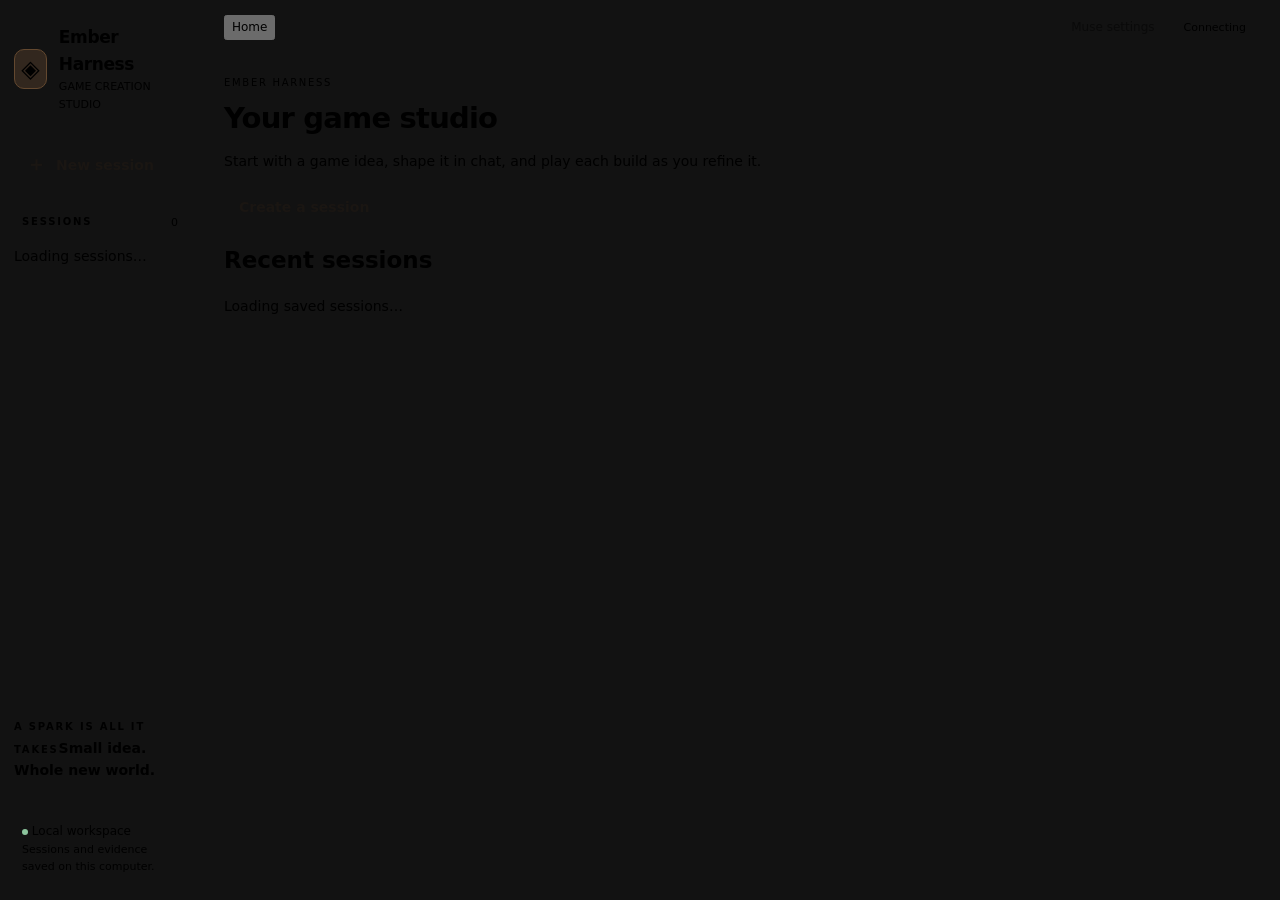
==== commit d3c3335a: "Expand Ember artwork and Muse connection workflows" ====
--- a/ember_harness/ui.html
+++ b/ember_harness/ui.html
@@ -29,6 +29,7 @@
 @media(max-width:999px){.layout{display:block}.sidebar{position:static;height:auto;display:grid;grid-template-columns:1fr 1fr;padding:14px 18px;gap:12px}.sidebar-footer,.session-heading{display:none}.session-scroll{grid-column:1/-1;max-height:78px}.session-scroll nav{display:flex;gap:8px;overflow:auto}.session-item{flex:0 0 170px;margin:0;padding:8px}.new-button{text-align:center;padding:8px}.content{padding:18px}.topbar{padding:10px 18px}#interactive-workbench{grid-template-columns:minmax(0,1fr)}.conversation-scroll{max-height:46vh}.composer{position:static}.mobile-preview-link{display:inline-block;font-size:12px}.heading{flex-wrap:wrap}.heading h1{font-size:22px}.heading .actions{flex-wrap:wrap}.preview-column{padding:16px}.preview-column iframe{height:440px!important}#workspace-tools{padding:18px}}
 @media(max-width:620px){.brief-grid{grid-template-columns:minmax(0,1fr)}.heading>div{max-width:100%}.heading .actions{margin-top:5px}.heading .button{font-size:11px}.conversation-scroll{padding:16px}.conversation-heading{padding:14px 16px}.preview-column iframe{height:360px!important}.composer select{max-width:140px}.game-toolbar .button{font-size:11px}.playtest-area .button{margin-right:0}#workspace-tools .button{max-width:100%;white-space:normal}.tool-heading .button{font-size:12px;padding:7px}}
 .voice-input{display:flex;align-items:center;gap:10px;flex-wrap:wrap;margin:8px 0}.voice-input small{flex:1;min-width:160px;font-size:11px}.voice-input.listening .voice-button{border-color:var(--accent);color:var(--accent)}.fix-steps{list-style:none;padding:0;margin:18px 0;display:grid;gap:10px}.fix-steps li{display:flex;gap:10px;align-items:center;color:var(--ink-muted);font-size:12px}.fix-steps li::before{content:'';width:9px;height:9px;border-radius:50%;border:1px solid #69816f;flex:none}.fix-steps li[data-state=done]::before{background:#8cc59d;border-color:#8cc59d}.fix-steps li[data-state=current]{color:var(--accent-soft)}.fix-steps li[data-state=current]::before{background:var(--accent);border-color:var(--accent);box-shadow:0 0 0 4px #f4af7318}.fix-evidence{border-left:2px solid #668b70;padding-left:12px;font-size:12px}.fix-evidence p{margin:5px 0}
+.topbar-actions{display:flex;align-items:center;gap:10px}.topbar-actions .button{padding:5px 9px}.muse-confirm{display:flex;align-items:flex-start;gap:8px}.muse-confirm input{width:auto;margin-top:4px}
 </style><link rel="stylesheet" href="/ui-library.css"><script src="/ui-library.js"></script><script src="/voice-input.js"></script></head><body>
 <div class="layout"><aside class="sidebar" aria-label="Sessions">
 <div class="logo"><span class="mark" aria-hidden="true">◈</span><div><strong>Ember Harness</strong><small>GAME CREATION STUDIO</small></div></div>
@@ -37,7 +38,7 @@
 <div class="sidebar-forge" aria-hidden="true"><span class="section-label">A spark is all it takes</span><strong>Small idea.<br>Whole new world.</strong><span class="forge-line"></span></div>
 <div class="sidebar-footer"><strong><span class="dot" style="background:#8cc59d"></span> Local workspace</strong>Sessions and evidence saved on this computer.</div>
 </aside><div class="workspace">
-<header class="topbar"><span><button id="home-link" type="button" aria-current="page">Home</button><span id="session-crumb" hidden><span aria-hidden="true">/</span> <strong>Session</strong></span></span><span class="badge" id="status">Connecting</span></header>
+<header class="topbar"><span><button id="home-link" type="button" aria-current="page">Home</button><span id="session-crumb" hidden><span aria-hidden="true">/</span> <strong>Session</strong></span></span><div class="topbar-actions"><button id="muse-settings" class="button" type="button" disabled>Muse settings</button><span class="badge" id="status">Connecting</span></div></header>
 <main class="content">
 <p id="connection-error" role="alert" hidden></p><p id="error" role="alert"></p>
 <section id="home-screen" aria-labelledby="home-title">
@@ -60,10 +61,35 @@
 <div class="rename" id="rename-area" hidden><label>Session name<input id="rename-name" maxlength="120"></label><div class="actions"><button id="rename-confirm" class="button">Save changes</button><button id="rename-cancel" class="button">Cancel</button></div></div><p id="save-note" role="status"></p>
 <details class="session-details"><summary>Session details</summary><div class="metrics"><div class="metric"><span class="metric-label">Decisions recorded</span><strong id="decision-count">0</strong><small>Owner review history</small></div><div class="metric"><span class="metric-label">Pending reviews</span><strong id="pending-count">0</strong><small>Waiting for your response</small></div><div class="metric"><span class="metric-label">Session progress</span><strong id="progress">Ready</strong><small id="progress-detail">Start a workflow to begin</small></div></div>
 </details><div id="workspace-nav"></div>
-<details id="project-brief" class="brief" hidden><summary>Project brief <span id="brief-summary" class="muted"></span></summary><p class="subtitle">Ember remembers your answers as you chat. Tell it whenever you want to change direction.</p><div id="brief-answers"></div><button id="brief-chat" class="button" type="button">Continue planning in chat</button><p id="brief-status" class="brief-status" role="status"></p></details><section id="chat" role="tabpanel"><p id="recovery-note" class="recovery-notice" hidden></p><div class="workbench"><div class="chat-column"><div id="messages" class="chat-thread" role="log" aria-label="Conversation"></div><section id="agent-progress" class="panel" aria-label="Agent progress" aria-live="polite" hidden></section><section id="review" aria-label="Workflow review"></section><form id="chat-form" class="composer"><label for="chat-input" class="section-label">Message Ember</label><textarea id="chat-input" maxlength="8000" placeholder="What would you like to work on?" required></textarea><div class="actions"><label>Model <select id="chat-provider"><option value="muse">Muse · free credits</option></select></label><button id="chat-send" class="button primary" type="submit" disabled>Send message</button></div><p id="model-note" class="subtitle"></p></form></div><aside class="preview-column" aria-label="Game preview workspace"><h2>Play & refine</h2><p class="subtitle">Try your latest approved build while you chat.</p><section id="build-result" aria-label="Build result"></section></aside></div></section><section id="activity" role="tabpanel" hidden><h3>Agent activity</h3><pre id="chat-log">No messages yet.</pre><h3>Workflow execution log</h3><pre id="log"></pre><h3>Audit trail</h3><pre id="audit"></pre><p class="hash" id="store"></p></section><section id="report" role="tabpanel" hidden><button id="verify" class="button">Verify current evidence</button><pre id="verification" hidden></pre><pre id="result">Complete a workflow to see its report.</pre></section>
+<details id="project-brief" class="brief" hidden><summary>Project brief <span id="brief-summary" class="muted"></span></summary><p class="subtitle">Ember remembers your answers as you chat. Tell it whenever you want to change direction.</p><div id="brief-answers"></div><button id="brief-chat" class="button" type="button">Continue planning in chat</button><p id="brief-status" class="brief-status" role="status"></p></details><section id="chat" role="tabpanel"><p id="recovery-note" class="recovery-notice" hidden></p><div class="workbench"><div class="chat-column"><div id="messages" class="chat-thread" role="log" aria-label="Conversation"></div><section id="agent-progress" class="panel" aria-label="Agent progress" aria-live="polite" hidden></section><section id="review" aria-label="Workflow review"></section><form id="chat-form" class="composer"><label for="chat-input" class="section-label">Message Ember</label><textarea id="chat-input" maxlength="8000" placeholder="What would you like to work on?" required></textarea><div class="actions"><label>Model <select id="chat-provider"><option value="muse">Muse Spark 1.3</option></select></label><button id="chat-send" class="button primary" type="submit" disabled>Send message</button></div><p id="model-note" class="subtitle"></p></form></div><aside class="preview-column" aria-label="Game preview workspace"><h2>Play & refine</h2><p class="subtitle">Try your latest approved build while you chat.</p><section id="build-result" aria-label="Build result"></section></aside></div></section><section id="activity" role="tabpanel" hidden><h3>Agent activity</h3><pre id="chat-log">No messages yet.</pre><h3>Workflow execution log</h3><pre id="log"></pre><h3>Audit trail</h3><pre id="audit"></pre><p class="hash" id="store"></p></section><section id="report" role="tabpanel" hidden><button id="verify" class="button">Verify current evidence</button><pre id="verification" hidden></pre><pre id="result">Complete a workflow to see its report.</pre></section>
 <details><summary class="subtitle">Sample workflow and technical details</summary><button id="run-workflow" class="button" hidden>Start sample workflow</button><p class="notice">Ember Courier sample: scope → concept → asset acceptance → bug fix → verification. Each approval applies only to the packet you review. <span id="mode"></span> Background work continues when Ember closes. Interrupted workflows can resume from saved checkpoints. Uncertain partial writes require inspection.</p></details>
 </div></main></div></div>
-<dialog id="new-dialog" aria-labelledby="new-title"><form id="new-form"><h2 id="new-title">Create a new session</h2><p id="new-description">Name this conversation and choose where to save its project.</p><label>Session name<input id="session-name" maxlength="120" placeholder="e.g. Courier asset review" required autocomplete="off"></label><label style="margin-top:16px">Model<select id="new-provider"><option value="muse">Muse · up to $150 free credits</option></select></label><label style="margin-top:16px">Save projects in<input id="project-parent" maxlength="2048" required autocomplete="off" spellcheck="false"></label><div class="actions"><button id="project-browse" class="button" type="button">Choose folder…</button></div><p class="subtitle">Ember creates a separate project folder here and remembers this location for new sessions.</p><p class="dialog-error" id="new-error" role="alert"></p><div class="actions"><button id="start" class="button primary" type="submit">Create session</button><button id="cancel-new" class="button" type="button">Cancel</button></div><p class="subtitle">Your conversation is saved with this session. Workflows ask for approval before acting.</p></form></dialog>
+<dialog id="new-dialog" aria-labelledby="new-title"><form id="new-form"><h2 id="new-title">Create a new session</h2><p id="new-description">Name this conversation and choose where to save its project.</p><label>Session name<input id="session-name" maxlength="120" placeholder="e.g. Courier asset review" required autocomplete="off"></label><label style="margin-top:16px">Model<select id="new-provider"><option value="muse">Muse Spark 1.3</option></select></label><label style="margin-top:16px">Save projects in<input id="project-parent" maxlength="2048" required autocomplete="off" spellcheck="false"></label><div class="actions"><button id="project-browse" class="button" type="button">Choose folder…</button></div><p class="subtitle">Ember creates a separate project folder here and remembers this location for new sessions.</p><p class="dialog-error" id="new-error" role="alert"></p><div class="actions"><button id="start" class="button primary" type="submit">Create session</button><button id="cancel-new" class="button" type="button">Cancel</button></div><p class="subtitle">Your conversation is saved with this session. Workflows ask for approval before acting.</p></form></dialog>
+<dialog id="muse-dialog" aria-labelledby="muse-title">
+  <form id="muse-form">
+    <h2 id="muse-title">Muse settings</h2>
+    <p>Ember uses the Muse account on this computer for all sessions in this installation.</p>
+    <label>Connection<select id="muse-billing">
+      <option value="subscription">My Muse Code subscription</option>
+      <option value="api_credits">My Model API promotional credits</option>
+    </select></label>
+    <div id="muse-subscription-help">
+      <p>Install Muse Code and sign in there with the Meta account that holds your subscription. Ember checks your allowance before sending a model request.</p>
+      <a href="https://dev.meta.ai/docs/muse-code/subscriptions" target="_blank" rel="noopener noreferrer">Muse Code subscription setup</a>
+      <div class="actions"><button id="muse-check" class="button" type="button">Check subscription</button></div>
+      <p id="muse-check-note" class="subtitle" role="status"></p>
+    </div>
+    <div id="muse-api-help" hidden>
+      <p>Set up your own Meta Model API key in Muse Code. Check your promotional balance in Meta billing before enabling this connection.</p>
+      <label class="muse-confirm"><input id="muse-no-paid-fallback" type="checkbox"> My Model API account has active promotional credits and no payment method can be charged.</label>
+    </div>
+    <p id="muse-error" class="dialog-error" role="alert"></p>
+    <div class="actions">
+      <button id="muse-save" class="button primary" type="submit">Save connection</button>
+      <button id="muse-cancel" class="button" type="button">Cancel</button>
+    </div>
+  </form>
+</dialog>
 <script>
 
 const token=location.hash.slice(1)||sessionStorage.getItem('ember-token')||'';sessionStorage.setItem('ember-token',token);history.replaceState(null,'',location.pathname);
@@ -104,7 +130,7 @@
   const sid=activeSession?.id;let startBuild=null;
   busy=true;document.querySelectorAll('.decision').forEach(b=>b.disabled=true);
   const loading=isBuild&&choice==='approve'?beginBuildLoading(ref):null;
-  if(isBuild&&choice==='approve'&&lastState?.chat_activity?.kind==='playtest_fix'&&reviewed?.build?.turn_id===lastState.chat_activity.turn_id){fileApply={sid:activeSession.id,ref,state:'applying'};renderAgentActivity(lastState)}
+  if(isBuild&&choice==='approve'&&lastState?.chat_activity&&reviewed?.build?.turn_id===lastState.chat_activity.turn_id){fileApply={sid:activeSession.id,ref,state:'applying'};renderAgentActivity(lastState)}
   try{
     const result=await api('decide',{ref,choice,quote});
     if(isBuild&&choice==='approve'&&result.build?.status==='completed')autoPreviewRef=ref;
@@ -166,10 +192,11 @@
     for(const [key,label] of [['features','Ordered build tasks'],['out_of_scope','Out of scope'],['done_criteria','Project completion criteria']]){
       el('h4',label,p);const list=el('ol',undefined,p);doc.scope[key].forEach(text=>el('li',text,list));
     }
-    el('p','Estimated artwork: '+Object.entries(doc.scope.asset_budget).map(([name,count])=>name+': '+count).join(' · ')+' (planning only)',p);
+    const estimates=Object.entries(doc.scope.asset_budget).map(([name,count])=>name+': '+count);
+    el('p',estimates.length?'Estimated artwork: '+estimates.join(' · ')+' (planning only)':'Artwork estimates were left unspecified.',p);
     detail('Art direction',doc.art_direction,p);
     el('p','Approval saves this project scope for up to 24 hours. Each build still needs its exact review, and every changed asset needs acceptance. Tasks are not marked complete by applying files.',p);
-    el('p','Approving starts Muse on the first selected task and keeps you in chat. A Building mode notice shows its progress; you review the resulting changes before applying them.',p).className='subtitle';
+    el('p','Approving starts Muse on the selected task. For a new visual game, Muse Image creates missing sprites, scenery and effects in the first playable. Review the artwork and build in chat before applying them.',p).className='subtitle';
     const amendment=body.project_plan.amendment,needsAck=!!amendment?.warnings.length;
     if(amendment){detail('Changes from the previous scope',amendment,p);if(needsAck)el('p','Review and acknowledge these scope changes separately before approving the amendment.',p)}
     const actions=el('div',undefined,p);actions.className='actions';
@@ -296,6 +323,18 @@
   el('p',labels[report.status]||'Verification incomplete',area).setAttribute('role','status');
   const observed=report.observations?.candidate;
   el('p','Gameplay assertions: '+(observed?.gameplay?.outcome||'not run')+' · AI visual review: '+(report.verdict?'completed':'not completed'),area);
+  if(observed?.gameplay?.scenarios?.length){
+    const steps=el('details',undefined,area);el('summary','View gameplay steps and observations',steps);
+    observed.gameplay.scenarios.forEach((result,index)=>{
+      el('h5',result.name+' · '+result.viewport+' · '+result.outcome,steps);
+      const list=el('ol',undefined,steps);
+      result.steps.forEach(row=>{
+        const step=report.checks?.scenarios[index]?.steps[row.index];
+        const label=step?gameplayLabels[step.action]||step.action:'Check';
+        el('li',label+' · '+row.status+' · '+row.observed,list);
+      });
+    });
+  }
   if(report.verdict)el('p',report.verdict.summary,area);
   if(report.issues?.length){const list=el('ul',undefined,area);for(const issue of report.issues)el('li',issue,list);}
   if(report.status!=='stale'&&observed){
@@ -474,6 +513,43 @@
     $('home-link').removeAttribute('aria-current');
   }
 }
+function updateMuseSettings(){
+  const usesCredits=$('muse-billing').value==='api_credits';
+  $('muse-api-help').hidden=!usesCredits;
+  $('muse-subscription-help').hidden=usesCredits;
+  $('muse-no-paid-fallback').required=usesCredits;
+}
+$('muse-settings').onclick=()=>{
+  $('muse-billing').value=lastState.models.billing_mode;
+  $('muse-no-paid-fallback').checked=false;
+  $('muse-error').textContent='';
+  $('muse-check-note').textContent='';
+  updateMuseSettings();
+  $('muse-dialog').showModal();
+};
+$('muse-billing').onchange=updateMuseSettings;
+$('muse-check').onclick=async()=>{
+  $('muse-check').disabled=true;
+  $('muse-check-note').textContent='Checking your Muse Code allowance…';
+  try{
+    await api('muse-settings/check',{});
+    $('muse-check-note').textContent='Your Muse Code subscription has available usage.';
+  }catch(error){$('muse-check-note').textContent=error.message}
+  finally{$('muse-check').disabled=false}
+};
+$('muse-cancel').onclick=()=>$('muse-dialog').close();
+$('muse-form').onsubmit=async event=>{
+  event.preventDefault();
+  $('muse-save').disabled=true;
+  $('muse-error').textContent='';
+  try{
+    await api('muse-settings',{mode:$('muse-billing').value,no_paid_fallback:$('muse-no-paid-fallback').checked});
+    $('muse-dialog').close();
+    chatKey='';
+    await refresh();
+  }catch(error){$('muse-error').textContent=error.message}
+  finally{$('muse-save').disabled=false}
+};
 $('home-link').onclick=()=>{
   if(!$('home-screen').hidden)return;
   homeSelected=true;
@@ -484,7 +560,7 @@
 async function refresh(background=false){if(stateRefresh){await stateRefresh;if(background)return;}const request=refreshState();stateRefresh=request;try{return await request}finally{if(stateRefresh===request)stateRefresh=null}}
 async function refreshState(){try{const s=await api('state');lastState=s;activeSession=s.session;renderScreen();renderProjectLocation(s);renderBrief(s);renderChat(s);renderBuild(s);$('recover').hidden=!s.recovery_available;$('run-workflow').hidden=!s.session||s.session.workflow_started!==false;$('recovery-note').hidden=!s.recovery_available;$('recovery-note').textContent=s.recovery_error||'This workflow stopped. Resume it from the last saved checkpoint; recorded approvals remain in place.';$('save').disabled=!s.session;$('session-title').textContent=s.session?.name||'';$('saved').textContent=s.session?'Created '+new Date(s.session.created_at).toLocaleDateString()+' · Saved '+new Date(s.session.updated_at).toLocaleString():'';$('status').textContent=!$('home-screen').hidden?'Ready':(sending||s.chat_activity?.state==='active')?'Working':s.build?.requests.some(r=>!r.decision)?'Awaiting approval':s.status;$('mode').textContent='Model: Muse. Describe a browser prototype in chat, review its diff, and approve changes inline. Sample workflows remain separate.';$('decision-count').textContent=s.requests.filter(r=>r.decision).length;$('pending-count').textContent=s.requests.filter(r=>!r.decision).length;$('progress').textContent=({idle:'Ready',running:'In progress',completed:'Complete',stopped:'Stopped',interrupted:'Interrupted'})[s.status]||s.status;$('progress-detail').textContent=s.status==='running'?'Workflow active':s.status==='completed'?'Evidence ready to verify':s.status==='idle'?'Ready for your message':'Open Activity for details';$('log').textContent=s.log||'No sample workflow started.';$('chat-log').textContent=(s.chat_activity?.events||[]).map(event=>new Date(event.at).toLocaleTimeString()+' · '+event.title).join('\n')||'No recorded request activity yet.';$('audit').textContent=JSON.stringify({sample_workflow:s.audit,chat_builds:s.build?.audit||[]},null,2);$('store').textContent=s.store;$('verify').disabled=s.status!=='completed'&&!s.build?.completed.length;$('result').textContent=s.report||(s.build?.completed.length?'Browser build complete.\nProject: '+s.build.project+'\nSHA-256: '+s.build.completed[s.build.completed.length-1].sha256+'\nVerify current evidence to refresh file and approval checks.':'Approve a build in chat or complete a sample workflow to see results.');renderReview(s);
   $('connection-error').hidden=true;
-  $('new-session').disabled=$('home-create').disabled=false;
+  $('new-session').disabled=$('home-create').disabled=$('muse-settings').disabled=false;
 }catch(error){
   $('connection-error').textContent=error.message;
   $('connection-error').hidden=false;
@@ -1206,11 +1282,12 @@
 }
 
 const gameplayDrafts=new Map();let gameplayDraft=null,gameplayReportKey='';
-const gameplayLabels={click:'Click',tap:'Touch tap',press:'Press key',hold:'Hold key',wait:'Wait',visible:'Visible',hidden:'Hidden or absent',text:'Text equals',contains:'Text contains',number_at_least:'Number at least'};
+const gameplayLabels={click:'Click',tap:'Touch tap',press:'Press key',hold:'Hold key',wait:'Wait',visible:'Visible',hidden:'Hidden or absent',text:'Text equals',contains:'Text contains',number_at_least:'Number at least',sprite_state:'Sprite state and drawn frames'};
 function gameplayDefault(action,old={}){
   if(action==='press')return {action,key:'Space'};
   if(action==='hold')return {action,key:'ArrowRight',ms:400};
   if(action==='wait')return {action,ms:500};
+  if(action==='sprite_state')return {action,entity:old.entity||'hero',value:'idle',frames:1};
   return {action,selector:old.selector||'canvas',...(['text','contains'].includes(action)?{value:'0'}:action==='number_at_least'?{value:1}:{})};
 }
 function gameplayEditor(){
@@ -1244,6 +1321,12 @@
         key.value=step.key;key.onchange=()=>{step.key=key.value;changed()};
         if(step.action==='hold')input(row,'Milliseconds',step.ms,value=>step.ms=Number(value)).type='number';
       }else if(step.action==='wait')input(row,'Milliseconds',step.ms,value=>step.ms=Number(value)).type='number';
+      else if(step.action==='sprite_state'){
+        input(row,'Sprite entity ID',step.entity,value=>step.entity=value).maxLength=32;
+        input(row,'Expected state',step.value,value=>step.value=value).maxLength=32;
+        const frames=input(row,'Distinct drawn frames',step.frames,value=>step.frames=Number(value));
+        frames.type='number';frames.min=1;frames.max=2;
+      }
       else {
         input(row,'Target',step.selector,value=>step.selector=value).placeholder='canvas, #score or [data-testid="start"]';
         if('value' in step){const value=input(row,step.action==='number_at_least'?'Minimum score':'Expected text',step.value,value=>step.value=step.action==='number_at_least'?Number(value):value);if(step.action==='number_at_least')value.type='number'}
@@ -1251,7 +1334,7 @@
       const remove=el('button','Remove step '+(j+1),row);remove.type='button';remove.className='button';remove.onclick=()=>{scenario.steps.splice(j,1);changed();gameplayEditor()};
     }
     const actions=el('div',undefined,box);actions.className='actions';
-    const add=el('button','Add step',actions);add.type='button';add.className='button';add.disabled=scenario.steps.length>=16;add.onclick=()=>{scenario.steps.push(gameplayDefault('visible'));changed();gameplayEditor()};
+    const add=el('button','Add step',actions);add.type='button';add.className='button';add.disabled=scenario.steps.length>=32;add.onclick=()=>{scenario.steps.push(gameplayDefault('visible'));changed();gameplayEditor()};
     const remove=el('button','Remove scenario',actions);remove.type='button';remove.className='button';remove.onclick=()=>{d.plan.scenarios.splice(i,1);changed();gameplayEditor()};
   }
   const add=el('button','Add scenario',area);add.type='button';add.className='button';add.disabled=d.plan.scenarios.length>=4;
@@ -1269,7 +1352,7 @@
   if(!$('gameplay-plan')){
     const area=workspacePanel('gameplay-plan','Gameplay checks','playtest-controls');
     if($('findings'))$('findings').after(area);else $('playtest-controls').prepend(area);el('p','Save the actions and outcomes your game must preserve. Each scenario starts a fresh game. Canvas-only scores need a visible score element to be checked.',area);
-    el('p','Choose targets by tag, #id or [data-testid="name"]. Include an expectation in every scenario. Limits: four scenarios, sixteen steps each, and twenty seconds of actions in total.',area).className='subtitle';
+    el('p','Choose targets by tag, #id or [data-testid="name"]. Include an expectation in every scenario. Use up to four scenarios, 32 steps each, and 90 seconds of actions in total.',area).className='subtitle';
     const edit=el('button','Edit gameplay checks',area);edit.id='gameplay-edit';edit.type='button';edit.className='button';
     const form=el('form',undefined,area);form.id='gameplay-form';form.hidden=true;edit.onclick=()=>{form.hidden=!form.hidden;edit.textContent=form.hidden?'Edit gameplay checks':'Close checks editor'};el('div',undefined,form).id='gameplay-editor';const actions=el('div',undefined,form);actions.className='actions';
     const save=el('button','Save gameplay plan',actions);save.id='gameplay-save';save.type='submit';save.className='button';
@@ -1327,19 +1410,23 @@
 function renderAgentActivity(s){
   let a=s.chat_activity;
   if(localRequest&&localRequest.sid===s.session?.id&&a?.turn_id!==localRequest.turn_id)a=localRequest;
-  const fix=a?.kind==='playtest_fix',proposal=fix?s.build?.requests.find(r=>r.payload.body.build.turn_id===a.turn_id):null;
+  const fix=a?.kind==='playtest_fix',proposal=a?s.build?.requests.find(r=>r.payload.body.build.turn_id===a.turn_id):null;
   const applied=proposal&&s.build?.completed.some(r=>r.request_ref===proposal.ref);
-  if(fix&&applied)a={...a,phase:'applied',title:'Fix applied',state:'complete'};
-  if(fix&&fileApply?.sid===s.session?.id&&fileApply.ref===proposal?.ref)a={...a,phase:fileApply.state,title:fileApply.state==='applying'?'Applying approved fix':'File update stopped',state:fileApply.state==='applying'?'active':'failed',error:fileApply.error};
+  if(applied)a={...a,phase:'applied',title:fix?'Fix applied':'Changes applied',state:'complete'};
+  if(!applied&&proposal&&fileApply?.sid===s.session?.id&&fileApply?.ref===proposal.ref)a={...a,phase:fileApply.state,
+    title:fileApply.state==='applying'?(fix?'Applying approved fix':'Applying approved changes'):'File update stopped',
+    state:fileApply.state==='applying'?'active':'failed',error:fileApply.error};
   const area=$('agent-progress');
   const review=a?.phase==='awaiting_review'&&((s.build?.requests||[]).some(r=>!r.decision&&r.payload.body.build.turn_id===a.turn_id)||s.project_plan?.pending?.payload.body.project_plan.source_turn_id===a.turn_id);
-  area.hidden=!a||a.state==='complete'&&!review&&!fix;
+  area.hidden=!a||a.state==='complete'&&!review&&!fix&&!applied;
   if(area.hidden)return;
   const elapsed=Math.max(0,Math.floor((Date.now()-Date.parse(a.started_at))/1000));
   const task=s.project_plan?.tasks.find(t=>t.id===s.project_plan.selected_task),planBuild=a.kind==='plan_build';
   const taskText=activityTaskText(a.plan_start?.title||task?.title||(fix?'Your playtest notes':''));
   const quality=s.build?.quality_check,issues=review&&quality?.status==='needs_changes';
-  const key=JSON.stringify([a.turn_id,a.kind,a.plan_start,a.state,a.phase,a.title,a.detail,a.error,a.read_files,a.proposed_files,a.generating_asset,review,issues,taskText.full,a.events,a.diagnosis,a.execution]);
+  const changes=a.file_changes||[];
+  const key=JSON.stringify([a.turn_id,a.kind,a.plan_start,a.state,a.phase,a.title,a.detail,a.error,a.read_files,a.proposed_files,
+    changes,a.file_changes_exact,a.generating_asset,review,issues,taskText.full,a.events,a.diagnosis,a.execution]);
   const updateCounters=()=>{const timer=$('agent-elapsed');if(!timer)return;
     timer.textContent=(elapsed<60?elapsed+'s':Math.floor(elapsed/60)+'m '+elapsed%60+'s');
     timer.setAttribute('aria-label',elapsed+' seconds elapsed');
@@ -1353,6 +1440,9 @@
   };
   if(area.dataset.activityKey===key){updateCounters();return;}
   const same=area.dataset.turnId===a.turn_id,expanded=same&&!!area.querySelector('.agent-history')?.open,diagnosisOpen=same&&!!area.querySelector('.fix-evidence')?.open;
+  const openDiffs=new Map(same?[...area.querySelectorAll('details[data-diff-path][open]')]
+    .map(detail=>[detail.dataset.diffPath,detail.querySelector('pre').scrollTop]):[]);
+  const focusedDiff=same&&area.contains(document.activeElement)?document.activeElement.closest('details[data-diff-path]')?.dataset.diffPath:null;
   area.dataset.turnId=a.turn_id;area.dataset.activityKey=key;area.dataset.state=issues?'attention':a.state;area.replaceChildren();area.setAttribute('aria-live','off');
   const titles={saved:'Starting your request',context:fix?'Reading notes and game files':'Reading your project',
     provider_starting:'Starting Muse',muse_working:planBuild?'Building your game':fix?'Preparing the fix':'Preparing a response',
@@ -1364,9 +1454,9 @@
   status.setAttribute('role','status');if(issues)status.dataset.tone='danger';
   if(a.state==='active'){const pulse=el('span');pulse.className='agent-live-dot';pulse.setAttribute('aria-hidden','true');status.querySelector(':scope > .ember-icon')?.remove();status.prepend(pulse);el('span','',head).id='agent-elapsed';}
   if(taskText.short){const label=el('p',taskText.short,area);label.className='agent-task';label.setAttribute('aria-label','Current task');}
-  if(planBuild){const badge=el('span',a.state==='active'?'Plan approved':issues?'Needs changes':review?'Review ready':'Stopped',head);badge.id='plan-build-notice';badge.className='agent-mode';badge.setAttribute('role','status');badge.setAttribute('aria-live','polite');}
+  if(planBuild){const badge=el('span',applied?'Applied':a.state==='active'?'Plan approved':issues?'Needs changes':review?'Review ready':'Stopped',head);badge.id='plan-build-notice';badge.className='agent-mode';badge.setAttribute('role','status');badge.setAttribute('aria-live','polite');}
   const edited=a.proposed_files?.length?a.proposed_files:proposal?Object.keys(proposal.payload.body.build.manifest).filter(name=>proposal.payload.body.build.manifest[name]!==proposal.payload.body.build.before_manifest?.[name]):[];
-  if(fix||planBuild||edited.length){
+  if(fix||planBuild||edited.length||changes.length){
     const steps=fix?['Investigate','Prepare','Check','Review','Apply']:['Prepare','Build','Check','Review'];
     let stage=0;
     if(['provider_starting','muse_working','receiving','fixing','diagnosed'].includes(a.phase))stage=1;
@@ -1382,7 +1472,32 @@
     el('span',label,item).className='agent-work-label';const chips=el('div',undefined,item);chips.className='agent-file-list';
     for(const value of values)el('span',value,chips).className='agent-file';};
   if(a.state==='active')row('Source files',a.read_files,'source');
-  row(applied?'Updated files':a.phase==='applying'?'Applying files':'Proposed edits',edited,'edits');
+  const editsLabel=applied?'Updated files':a.phase==='applying'?'Applying files':a.file_changes_exact?'Proposed file changes':'Draft file changes';
+  if(changes.length){
+    const diffs=el('section',undefined,work);diffs.dataset.kind='edits';diffs.className='agent-diff-list';diffs.setAttribute('aria-label',editsLabel);
+    el('div',editsLabel,diffs).className='agent-work-label';
+    for(const change of changes){
+      const item=el(change.lines.length?'details':'div',undefined,diffs);item.className='agent-diff';
+      const heading=el(change.lines.length?'summary':'div',undefined,item);
+      el('span',change.path,heading).className='agent-file';
+      el('span',change.new?'New':'Edited',heading).className='agent-diff-kind';
+      el('span','+'+change.added,heading).className='agent-diff-added';
+      el('span','-'+change.removed,heading).className='agent-diff-removed';
+      if(change.lines.length){
+        item.dataset.diffPath=change.path;item.open=openDiffs.has(change.path);
+        const code=el('pre',undefined,item);
+        for(const line of change.lines){
+          const part=el('span',line||' ',code);
+          if(line.startsWith('+'))part.className='agent-diff-added';
+          else if(line.startsWith('-'))part.className='agent-diff-removed';
+          else if(line.startsWith('@@'))part.className='agent-diff-range';
+        }
+        if(change.truncated)el('small',a.file_changes_exact?'Preview shortened. See View code changes for the full diff.':'Preview shortened. The full diff appears in the build review.',item);
+        if(item.open)code.scrollTop=openDiffs.get(change.path);
+        if(focusedDiff===change.path)heading.focus({preventScroll:true});
+      }
+    }
+  }else row(applied?'Updated files':a.phase==='applying'?'Applying files':'Proposed edits',edited,'edits');
   if(a.phase?.startsWith('image_')&&a.generating_asset)row(a.phase==='image_generating'?'Generating artwork':'Preparing artwork',[activityTaskText(a.generating_asset).full],'artwork');
   if(!work.childElementCount)work.remove();
   if(a.state==='active')el('p','',area).id='agent-waiting';
@@ -1408,6 +1523,10 @@
 function renderImageCredits(s,parent){
   const service=s.image_generation||{},box=el('details',undefined,parent);
   el('summary',service.ready?'Muse Image · connected':'Muse Image · connection & credits',box);
+  if(s.models.billing_mode==='subscription'){
+    el('p',service.reason,box);
+    return;
+  }
   el('p','One cent per returned image, shared with Ember’s $150 free-credit ceiling. '+(service.reason||''),box);
   const billing=el('a','Open Meta billing',box);billing.href=service.billing_url||'https://dev.meta.ai/billing';billing.target='_blank';billing.rel='noopener noreferrer';
   if(service.ready){el('p',service.policy==='shared-model-api-budget'?
@@ -1475,6 +1594,55 @@
   }
   el('small','Or tell Ember exactly what you have in mind below.',empty).className='welcome-footnote';
 }
+function renderPlanDraft(text,bubble){
+  if(!text)return false;
+  const labels=/^(concept|game concept|core loop|turns?\s*(?:\/|and)\s*phases|controls(?:\s*(?:\/|and)\s*platform)?|visual direction|first playable|later scope|out of scope(?: for now)?|success criteria|success looks like|next step)(\s*(?:\[[^\]]+\]|\([^)]+\)))?\s*(?::\s*(.*))?$/i;
+  const sections=[],intro=[],closing=[];
+  let lines=intro;
+  for(const line of text.split(/\r?\n/)){
+    const candidate=line.trim().replace(/^#{1,6}\s+/,'').replace(/^\*\*([^*]+)\*\*/,'$1');
+    const match=candidate.match(labels);
+    if(match){
+      const [,title,note,body]=match;
+      lines=body?[body]:[];
+      sections.push({title,note:note?.trim(),lines});
+    }else{
+      if(sections.length&&lines.at(-1)?.trim()===''&&/^(?:This is (?:just )?a draft\b|When (?:you['’]re|you are) happy\b)/i.test(candidate))lines=closing;
+      lines.push(line);
+    }
+  }
+  const titles=sections.map(({title})=>title.toLowerCase());
+  if(sections.length<4||!titles.some(title=>title==='concept'||title==='game concept')||!titles.includes('core loop'))return false;
+
+  bubble.classList.add('plan-draft');
+  const heading=el('div',undefined,bubble);heading.className='draft-heading';
+  heading.append(EmberUI.icon('plan'));
+  el('h3','Game plan draft',heading);
+  if(intro.join('').trim())el('p',intro.join('\n').trim(),bubble).className='draft-intro';
+  const content=el('div',undefined,bubble);content.className='draft-sections';
+  for(const {title,note,lines} of sections){
+    const section=el('section',undefined,content);
+    el('h4',title[0].toUpperCase()+title.slice(1),section);
+    if(note)el('small',note,section).className='draft-note';
+    let list=null;
+    for(const line of lines){
+      const item=line.trim().match(/^(?:([-*•])|(\d+)[.)])\s+(.+)$/);
+      if(item){
+        const tag=item[2]?'OL':'UL';
+        if(list?.tagName!==tag){
+          list=el(tag.toLowerCase(),undefined,section);
+          if(item[2])list.start=Number(item[2]);
+        }
+        el('li',item[3],list);
+      }else{
+        list=null;
+        if(line.trim())el('p',line.trim(),section);
+      }
+    }
+  }
+  if(closing.length)el('p',closing.join('\n').trim(),bubble).className='draft-closing';
+  return true;
+}
 function renderChat(s){
   renderAgentActivity(s);
   const inFlight=sending||s.chat_activity?.state==='active';
@@ -1483,7 +1651,9 @@
   if(localRequest&&localRequest.sid===s.session?.id&&!messages.some(m=>m.id===localRequest.turn_id))messages.push({id:localRequest.turn_id,role:'user',text:localRequest.text,status:'pending',created_at:localRequest.started_at});
   const key=JSON.stringify([s.session?.id,messages.map(({progress,activity,...message})=>message),s.requests.map(r=>r.decision),s.chat_activity?.state,s.project_brief,s.image_generation]);
   if(key!==chatKey){
-    const transcript=$('conversation-history'),follow=transcript.dataset.session!==(s.session?.id||'')||transcript.scrollHeight-transcript.clientHeight-transcript.scrollTop<100;
+    const transcript=$('conversation-history'),thread=$('messages');
+    const follow=transcript.dataset.session!==(s.session?.id||'')||transcript.scrollHeight-transcript.clientHeight-transcript.scrollTop<100;
+    const previousDraft=thread.lastElementChild?.dataset.draftId;
     transcript.dataset.session=s.session?.id||'';
     chatKey=key;imageChatURLs.splice(0).forEach(URL.revokeObjectURL);$('messages').replaceChildren();
     if(!messages.length)renderChatWelcome(s);
@@ -1491,7 +1661,11 @@
     for(const m of timeline){
       const bubble=el('article',undefined,$('messages'));bubble.className='message '+m.role;
       el('span',m.role==='user'?'You':m.role==='owner_decision'?'You · build decision':'Ember · '+(m.model||m.provider),bubble).className='message-author';
-      el('span',m.role==='user'&&m.plan_start?'Plan approved. Start building: '+activityTaskText(m.plan_start.title).short:m.text,bubble);
+      if(m.role!=='assistant'||m.plan_ref||!renderPlanDraft(m.text,bubble)){
+        el('span',m.role==='user'&&m.plan_start?'Plan approved. Start building: '+activityTaskText(m.plan_start.title).short:m.text,bubble);
+      }else{
+        bubble.dataset.draftId=m.id;
+      }
       if(m.brief_updates){const names={goal:'game goal',controls:'controls',visual_direction:'visual direction',constraints:'keep & avoid'};el('small','Remembered: '+Object.keys(m.brief_updates).map(k=>names[k]).join(', '),bubble).className='message-status'}
       if(m.plan_ref)el('small','Project plan prepared · Review below to approve it',bubble).className='message-status';
       if(m.verification)el('small',({passed:'Host verification: checks passed; AI inspected actual screenshots.',needs_changes:'Host verification: issues found; review the checks below.',unavailable:'Host verification: incomplete; see the reason below.',stale:'Host verification: stale.'}[m.verification.status]||'Host verification: incomplete.'),bubble).className='message-status';
@@ -1508,16 +1682,44 @@
       if(m.status==='pending'||m.status==='failed'){
         const active=inFlight&&(s.chat_activity?.turn_id===m.id||localRequest?.turn_id===m.id);
         el('small',m.status==='failed'?'Reply failed: '+m.error:active?'Request in progress':'Reply interrupted; retry when ready.',bubble).className='message-status';
-        if(!active){const fresh=m.status==='failed'&&(m.error?.includes('Send a new message to try again')||m.error?.includes('A complete HTML document with html and body elements is required')||m.error?.includes('Include every existing project file; file deletion is not supported')||/Entity draw binding names a missing file|Entity .+ (?:has no draw binding|draw binding names a missing source file)|Entity must be created at its declared draw binding/.test(m.error||''));
-          const retry=el('button',fresh?'Try a new reply':'Retry reply',bubble);retry.className='button';retry.disabled=inFlight;
-          retry.onclick=()=>sendMessage(m.text,fresh?crypto.randomUUID():m.id)}
+        if(!active){const fresh=m.status==='failed'&&(
+          m.error?.includes('Send a new message to try again')||
+          m.error?.includes('Start a new request to try again')||
+          m.error?.includes('Use only fixed gameplay actions and their declared fields')||
+          /Gameplay plan exceeds its \d+-second action budget|Saved Muse request context changed/.test(m.error||'')||
+          /Artwork kind does not match entity role|Completion and terminal states require nonlooping clips/.test(m.error||'')||
+          m.error?.includes('A complete HTML document with html and body elements is required')||
+          m.error?.includes('Include every existing project file; file deletion is not supported')||
+          /Entity draw binding names a missing file|Entity .+ (?:has no draw binding|draw binding names a missing source file)|Entity must be created at its declared draw binding/.test(m.error||''));
+          const recover=m.error?.includes('invalid structured reply')&&m.error.includes("'asset_budget': {}");
+          const waiting=m.error?.includes('No finished Muse reply is saved yet');
+          const newReply=()=>{
+            const id=crypto.randomUUID();
+            return sendMessage(m.text,id,m.plan_start?{sid:s.session.id,planRef:m.plan_start.plan_ref,title:m.plan_start.title,retryId:id}:null);
+          };
+          const retry=el('button',recover?'Recover saved plan':fresh?'Try a new reply':waiting?'Check for saved reply':'Retry reply',bubble);
+          retry.className='button';retry.disabled=inFlight;
+          retry.onclick=fresh&&!recover?newReply:()=>sendMessage(m.text,m.id);
+          if(waiting){
+            const restart=el('button','Try a new reply',bubble);restart.className='button';restart.disabled=inFlight;
+            restart.onclick=newReply;
+          }}
       }
     }
-    if(follow)requestAnimationFrame(()=>{transcript.scrollTop=timeline.length?transcript.scrollHeight:0});
+    const latest=thread.lastElementChild;
+    if(follow)requestAnimationFrame(()=>{
+      if(latest?.dataset.draftId&&latest.dataset.draftId!==previousDraft&&latest.isConnected){
+        transcript.scrollTop+=latest.getBoundingClientRect().top-transcript.getBoundingClientRect().top;
+      }else{
+        transcript.scrollTop=timeline.length?transcript.scrollHeight:0;
+      }
+    });
   }
   if(document.activeElement!==$('chat-provider'))$('chat-provider').value=s.session?.provider||'muse';
   $('chat-provider').disabled=!s.session||inFlight;$('chat-send').disabled=!s.session||inFlight;EmberUI.label($('chat-send'),inFlight?'Working…':'Send message');$('chat-input').disabled=!s.session;
-  $('model-note').textContent=s.models.muse_reason+' Estimated Ember usage: $'+s.credit_budget.estimated_spent_usd.toFixed(4)+' · Reserved: $'+s.credit_budget.reserved_usd.toFixed(2);
+  const billing=s.models.billing_mode==='subscription'?'Your Muse Code subscription':'Your Model API promotional credits';
+  $('model-note').textContent=(s.models.muse?billing:'Install Muse Code to send messages')+
+    ' · Ember usage estimate: $'+s.credit_budget.estimated_spent_usd.toFixed(4)+' · Reserved: $'+s.credit_budget.reserved_usd.toFixed(2);
 }
 function beginChatRequest(text,id){
   fileApply=null;
@@ -1763,7 +1965,7 @@
   if(planStart){localRequest.kind='plan_build';localRequest.plan_start={title:planStart.title};renderChat(lastState);$('agent-progress').scrollIntoView({block:'nearest'});}
   $('chat-send').disabled=true;$('chat-provider').disabled=true;
   try{
-    await api(planStart?'plan-build':'chat',planStart?{session_id:planStart.sid,plan_ref:planStart.planRef}:{text,id});
+    await api(planStart?'plan-build':'chat',planStart?{session_id:planStart.sid,plan_ref:planStart.planRef,retry_id:planStart.retryId}:{session_id:localRequest.sid,text,id});
     if($('chat-input').value.trim()===text)$('chat-input').value='';$('error').textContent='';
   }catch(e){$('error').textContent=e.message}
   finally{sending=false;localRequest=null;chatKey='';await refresh()}
